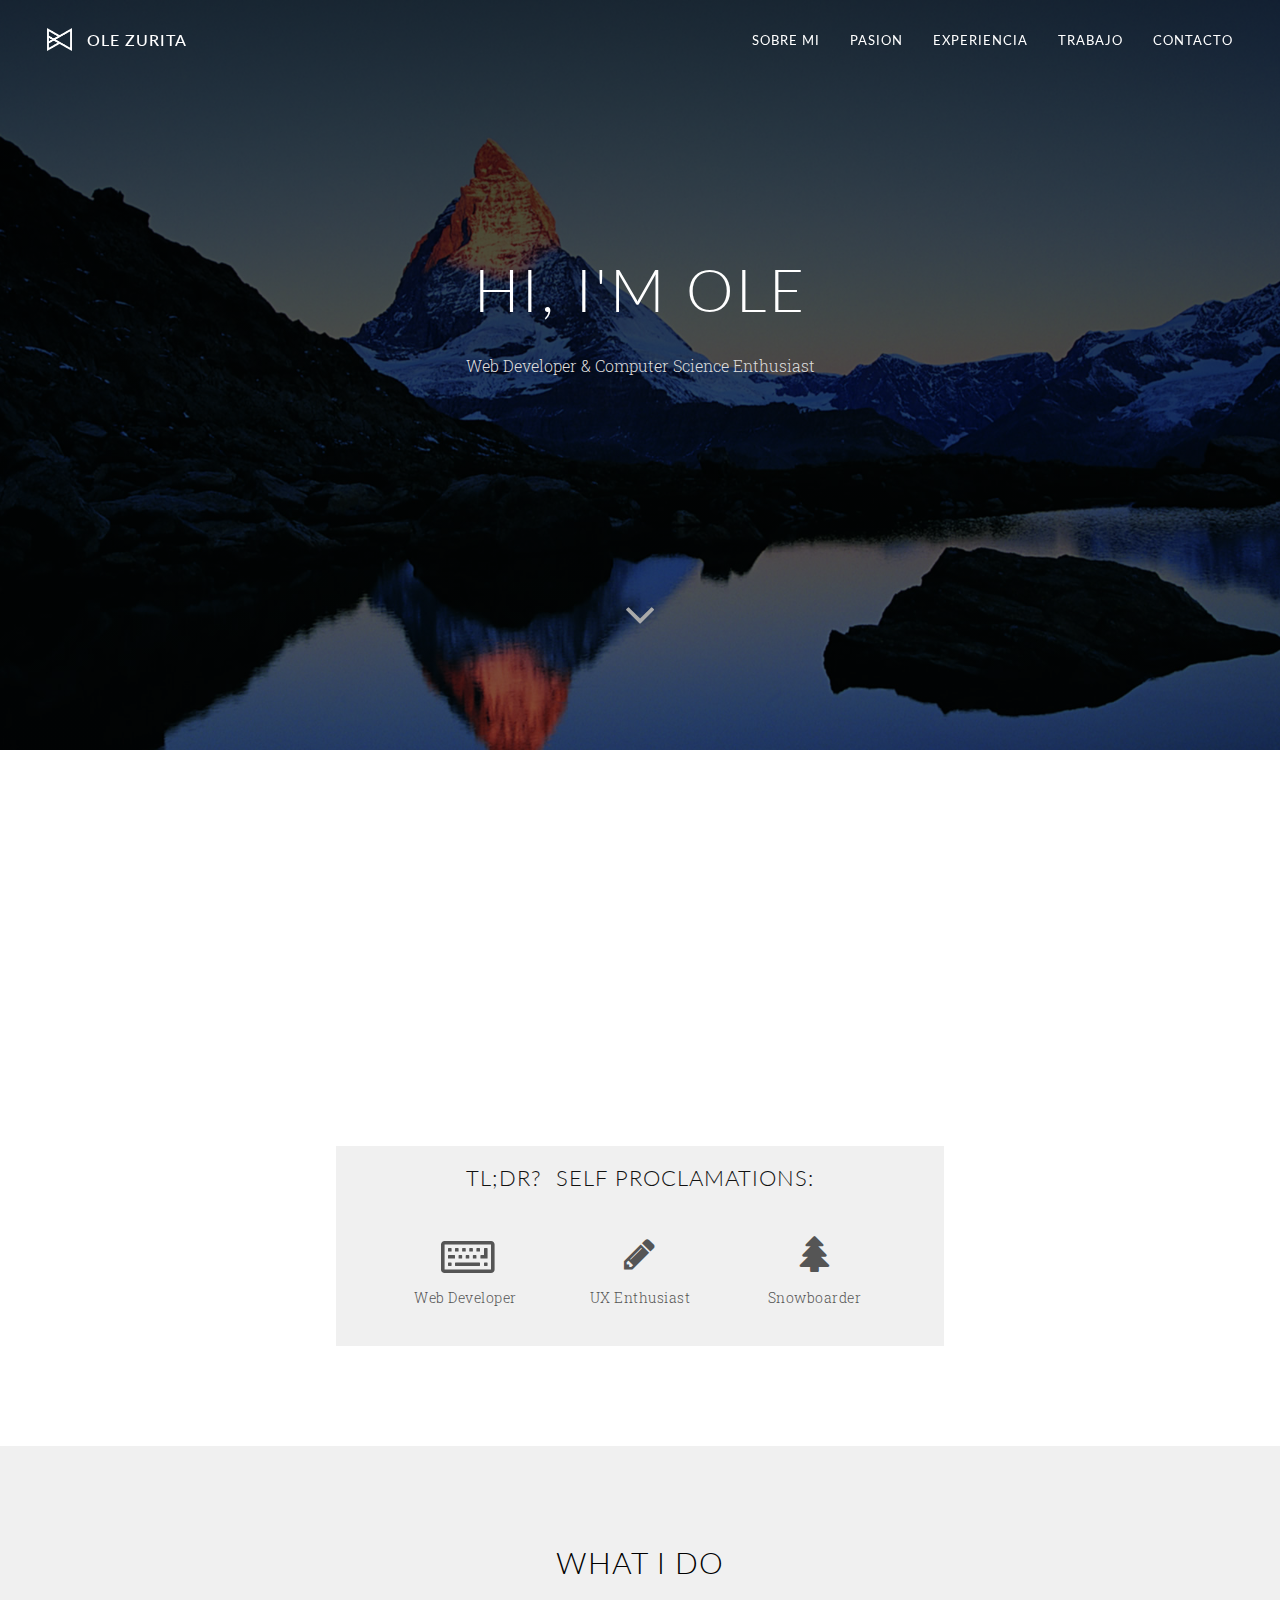
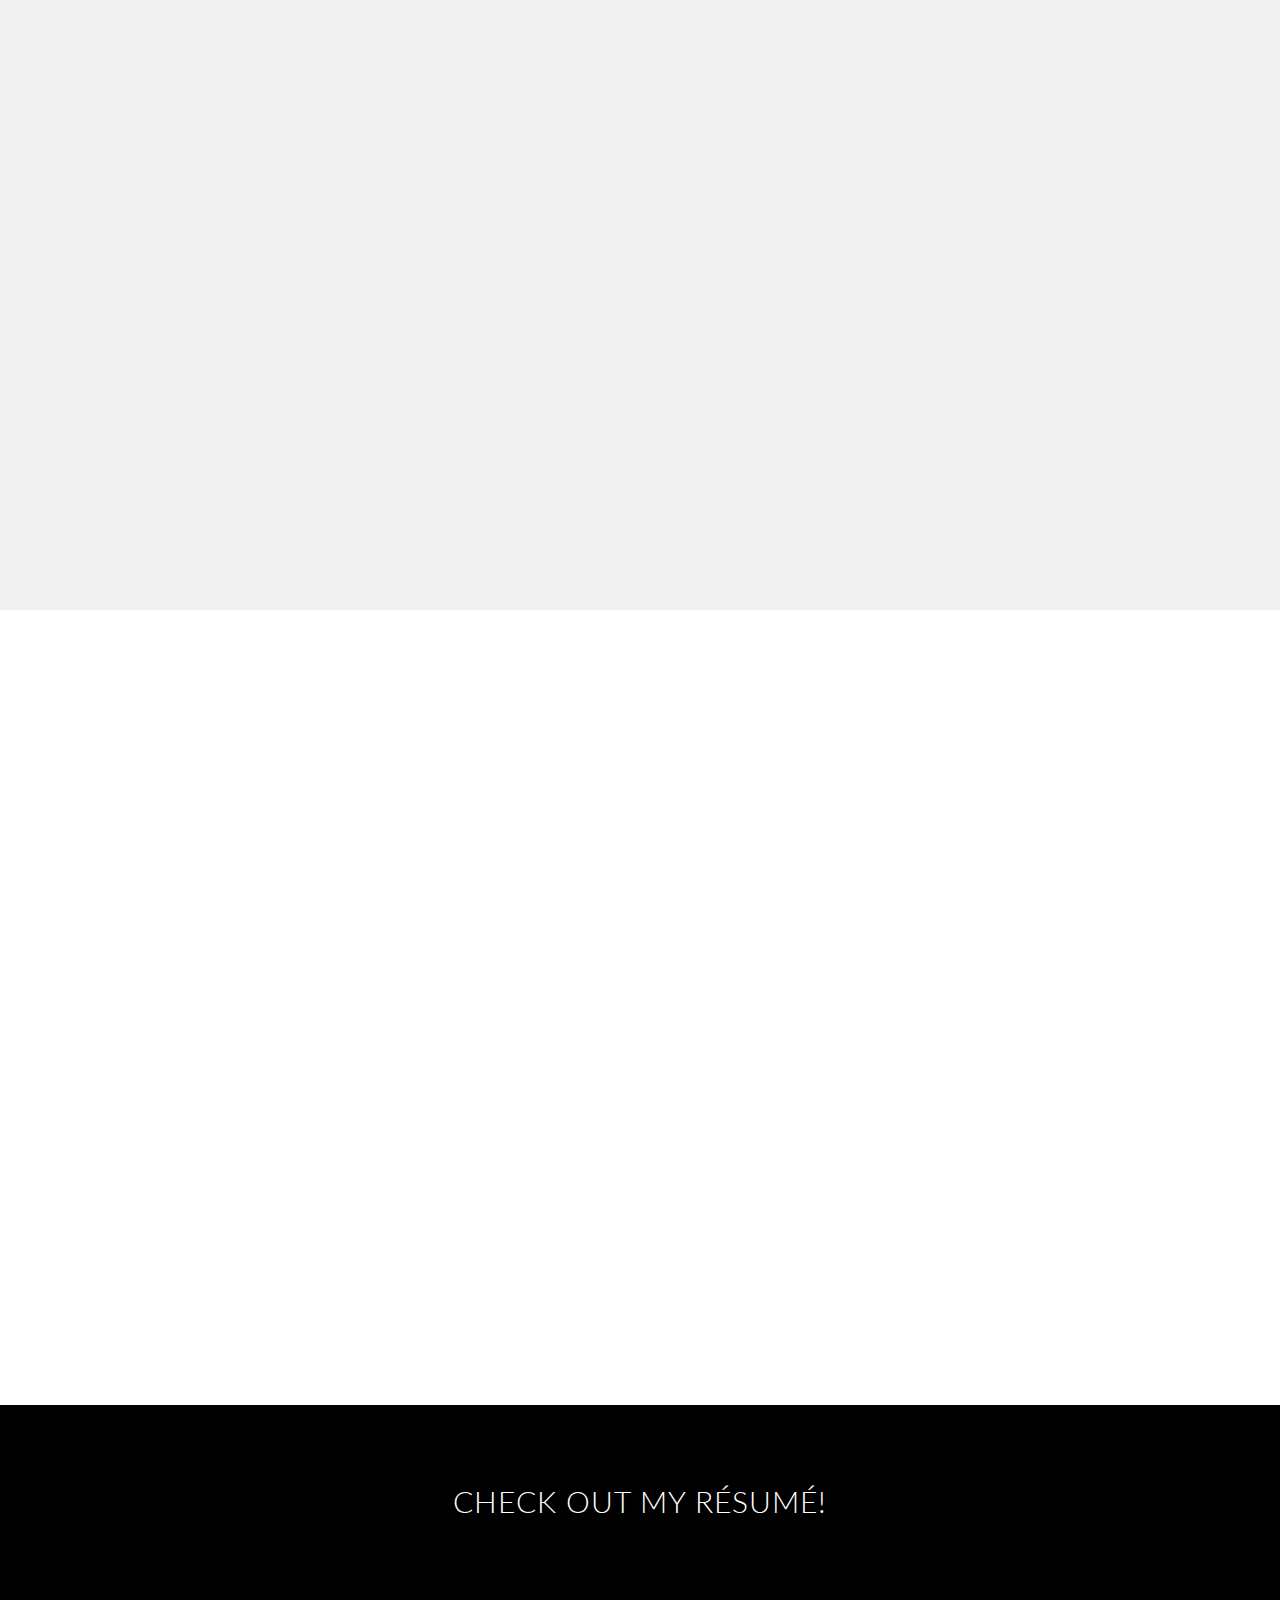
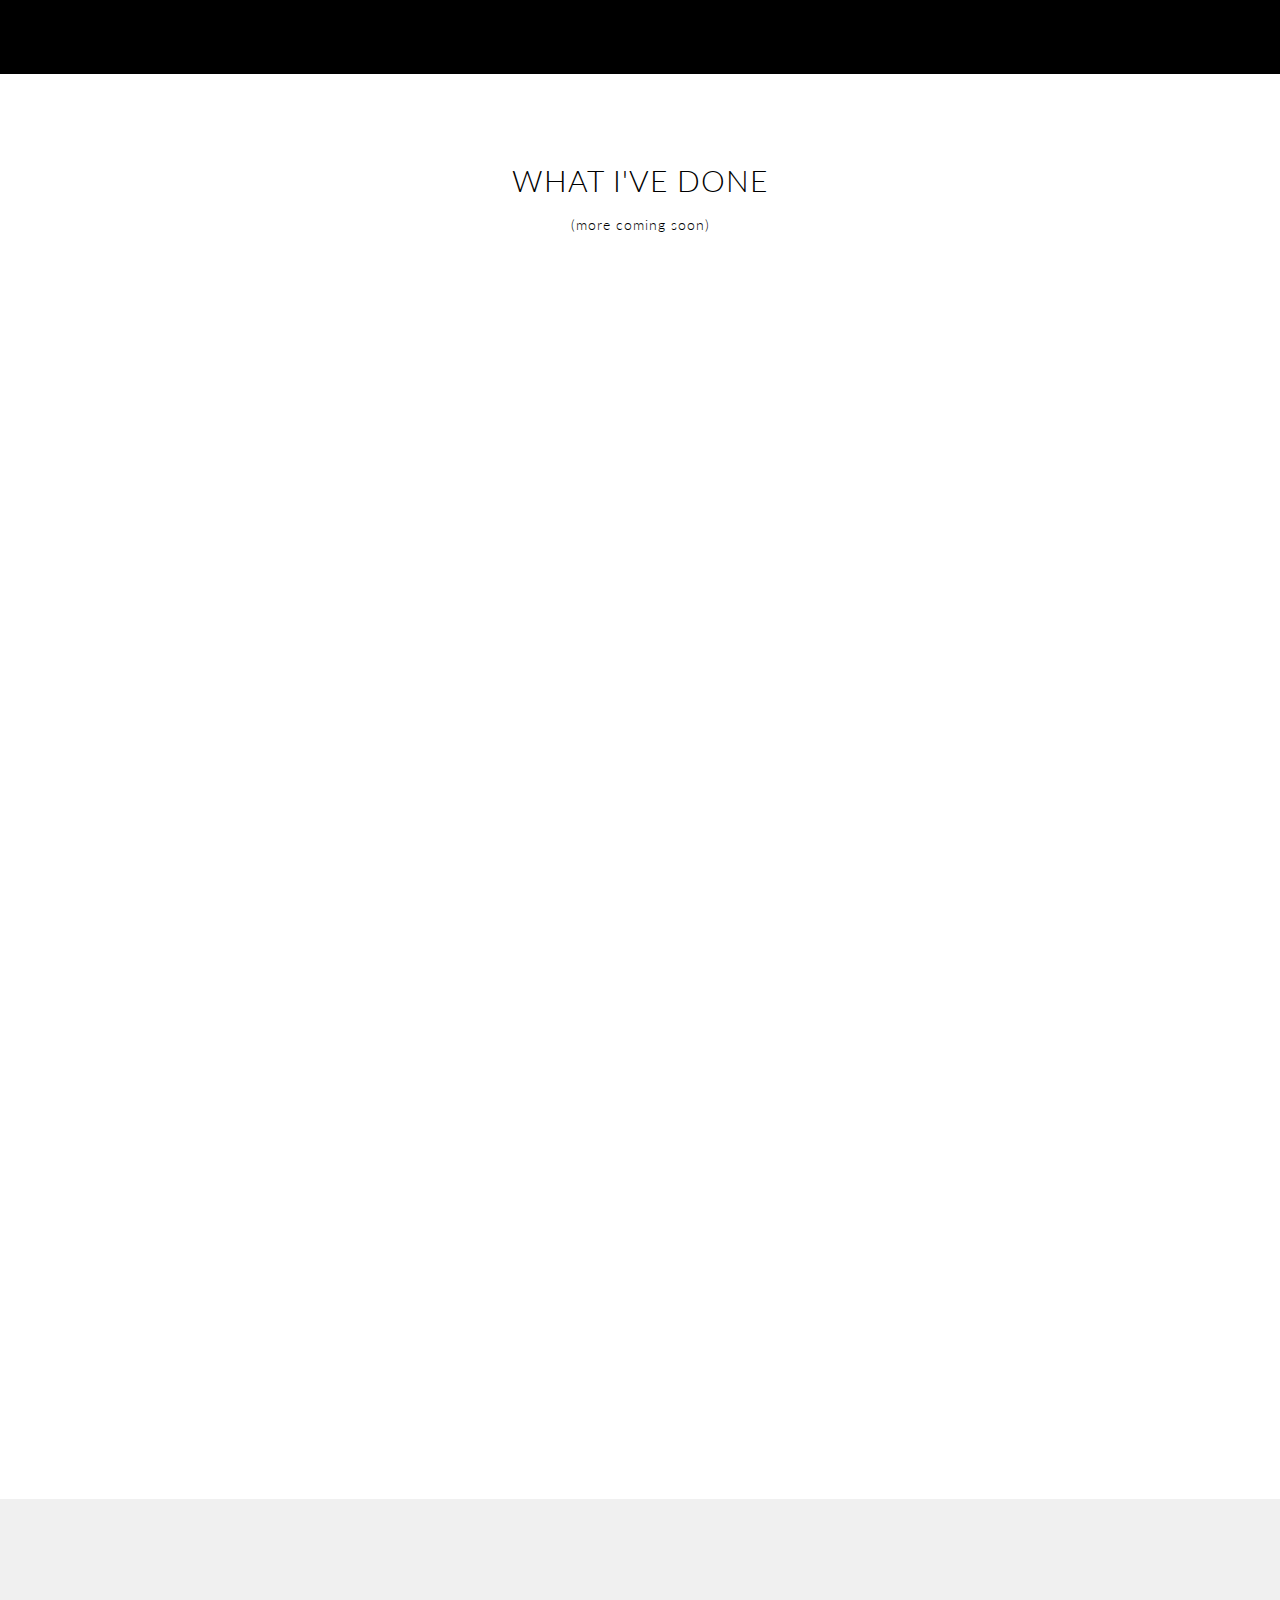
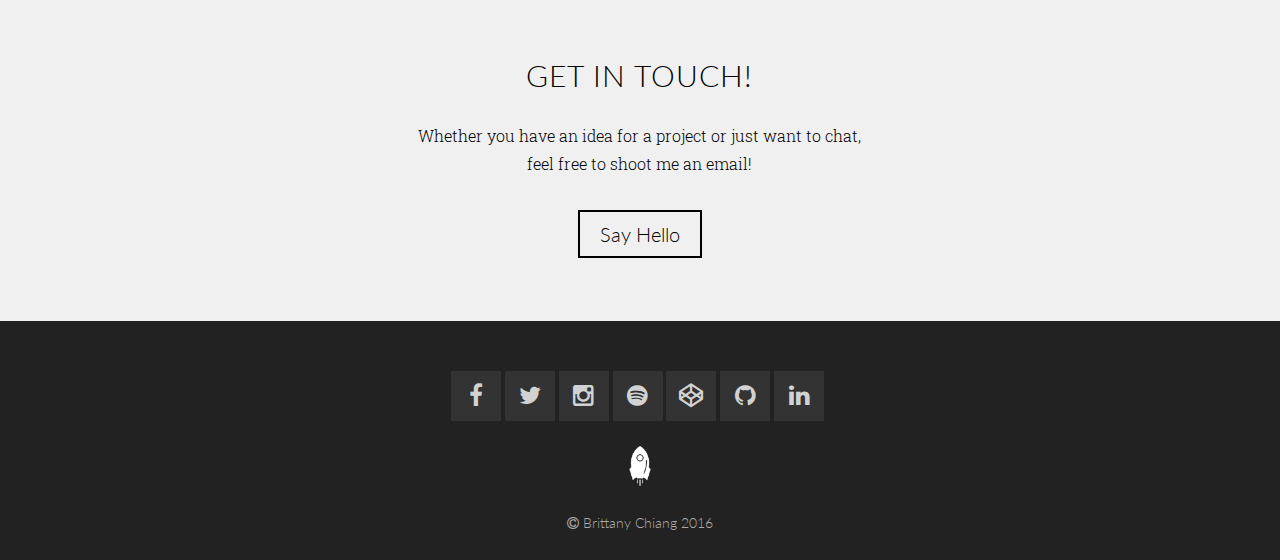
==== index.html @ 5f5b2b86 "modificando textos" ====
<!DOCTYPE html>
<html lang="en">

<head prefix="og: http://ogp.me/ns#">
    <title>Ole Zurita| Web Developer</title>
    <meta charset="utf-8">
    <meta name="viewport" content="width=device-width, initial-scale=1.0" />
    <meta name="keywords" content="brittany chiang, brittany, chiang, bchiang7, northeastern university, northeastern, university, student, front-end, web, website, computer, software, developer, engineer, designer, co-op" />
    <meta name="author" content="Brittany Chiang" />
    <meta name="description" content="Web developer, UX Enthusiast, and everything in between." />
    <meta property="og:description" content="Web developer, UX Enthusiast, and everything in between." />
    <meta prefix="og: http://ogp.me/ns#" property="og:image" content="http://brittanychiang.com/img/social-image.png" />
    <meta property="og:image:type" content="image/png" />
    <meta property="og:title" content="Brittany Chiang's Personal Website" />
    <meta property="og:url" content="http://brittanychiang.com/" />
    <meta property="og:type" content="website" />
    <link rel="shortcut icon" href="img/logo-transparent-00009C.png">
    <link rel="stylesheet" type="text/css" href="css/bootstrap.css">
    <link rel="stylesheet" type="text/css" href="font-awesome/css/font-awesome.min.css">
    <link rel="stylesheet" type="text/css" href="css/animate.css">
    <link rel="stylesheet" type="text/css" href="css/normalize.css">
    <link rel="stylesheet" type="text/css" href="css/styles.css">
    <link rel="stylesheet" type="text/css" href='https://fonts.googleapis.com/css?family=Lato:400,100,100italic,300,300italic,400italic,700,900,900italic,700italic'>
    <link rel="stylesheet" type="text/css" href='https://fonts.googleapis.com/css?family=Roboto+Slab:400,700,300,100'>
    <script src="https://ajax.googleapis.com/ajax/libs/jquery/1.11.1/jquery.min.js"></script>
</head>

<body id="page-top" data-spy="scroll" data-target=".navbar-custom" data-offset="100">
    <!-- <div id="loader-wrapper">
        <div id="loader"></div>
        <div class="loader-section section-top"></div>
        <div class="loader-section section-bottom"></div>
    </div> -->
    <div id="content">
        <!-- Navigation -->
        <nav class="navbar navbar-custom navbar-fixed-top" role="navigation">
            <div class="container">
                <div class="navbar-header page-scroll">
                    <button type="button" class="navbar-toggle" data-toggle="collapse" data-target=".navbar-main-collapse">
                        <i class="fa fa-2x fa-bars"></i>
                    </button>
                    <a class="navbar-brand page-scroll" href="http://brittanychiang.com/">
                        <img src="img/logo-transparent-white-30pt.png" />Ole Zurita</a>
                </div>
                <div class="collapse navbar-collapse navbar-main-collapse">
                    <ul class="nav navbar-nav navbar-right">
                        <li class="hidden">
                            <a class="page-scroll" href="#page-top"></a>
                        </li>
                        <li><a class="page-scroll" href="#about">Sobre Mi</a></li>
                        <li><a class="page-scroll" href="#services">Pasion</a></li>
                        <li><a class="page-scroll" href="#experience">Experiencia</a></li>
                        <li><a class="page-scroll" href="#portfolio">Trabajo</a></li>
                        <li><a class="page-scroll" href="#contact">Contacto</a></li>
                    </ul>
                </div>
            </div>
        </nav>
        <!-- Section: Introduction -->
        <section id="intro" class="intro text-center">
            <div class="overlay">
                <div class="intro-content">
                    <h1 class="animated fadeInDown delay-05s">Hi, I'm Ole</strong>
                    </h1>
                    <p class="subtitle animated fadeInUp delay-05s">Web Developer &amp; Computer Science Enthusiast</p>
                    <a class="fa fa-angle-down page-scroll" href="#about"></a>
                </div>
            </div>
        </section>
        <!-- Section: About -->
        <section id="about" class="text-center">
            <div class="overlay">
                <div class="container">
                    <div class="row">
                        <div class="col-md-8 col-md-offset-2 wp1">
                            <h2>About Me</h2>
                            <img src="#" id="prof-pic" />
                            <p>
                                Hey! My name is Ole and I'm a web developer focused on backend development. I'm currently studying at
                                <a href="https://www.codecademy.com/" target="_blank">CodeAcademy</a> Developing a degree on <a href="https://join.codecademy.com/learn/paths/back-end-engineer-career-path-b/" target="_blank">Back-end engineering</a> I aspire towards being able to develope and give life to ideas and projects.
                                <br>
                                <br> If i´m not on a computer i´m probably drinking a good cup of coffee, with my dog or training jiu jitsu
                            </p>
                        </div>
                    </div>
                    <div class="row text-center">
                        <div id="tl-dr">
                            <h3>TL;DR?&nbsp;&nbsp;Self Proclamations:</h3>
                            <!-- <h4>Self Proclamations:</h4> -->
                            <div class="tldr-proc">
                                <div class="tldr-icon" id="tldr-keyboard"><i class="fa fa-keyboard-o"></i></div>
                                <h5>Web Developer</h5>
                            </div>
                            <div class="tldr-proc">
                                <div class="tldr-icon"><i class="fa fa-pencil"></i></div>
                                <h5>UX Enthusiast</h5>
                            </div>
                            <div class="tldr-proc">
                                <div class="tldr-icon"><i class="fa fa-tree"></i></div>
                                <h5>Snowboarder</h5>
                            </div>
                            <div </div>
                            </div>
                        </div>
                    </div>
        </section>
        <!-- /Section: About -->
        <!-- Section: Services (Passions) -->
        <section id="services" class="text-center">
            <div class="container">
                <div class="row">
                    <div class="col-md-12">
                        <h2>What I Do</h2>
                        <div class="spacer-10"></div>
                        <div class="col-md-4 wp2">
                            <div class="icon"><i class="fa fa-laptop"></i></div>
                            <h3>Design</h3>
                            <p>Design isn't just what a product looks like and feels like on the outside. Design encompasses the internal functionality of a product as well as the overall user experience. I strive to design interfaces and experiences that people can enjoy on all digital mediums.
                            </p>
                        </div>
                        <div class="col-md-4 wp2 delay-025s">
                            <div class="icon"><i class="fa fa-code"></i></div>
                            <h3>Development</h3>
                            <p>With a strong foundation in computer science, I'm passionate about web design and development, and interested in mobile app development. As I grow as a developer, I hope to write clean, readable code that can be used by others and leveraged to create beautiful software.</p>
                        </div>
                        <div class="col-md-4 wp2 delay-05s">
                            <div class="icon"><i class="fa fa-lightbulb-o"></i></div>
                            <h3>Involvement</h3>
                            <p>At Northeastern, I'm currently the web chair for <a href="http://nuwit.ccs.neu.edu" target="_blank">nuWiT</a> (NU Women in Tech) as well as a Teaching Assistant for the undergrad HCI course. Previously, I've been involved with the club water polo team, the resident student association, and the ski and snowboard club.</p>
                        </div>
                    </div>
                </div>
            </div>
        </section>
        <!-- Section: Experience -->
        <section id="experience">
            <div class="container">
                <div class="row">
                    <div class="col-md-12">
                        <div class="col-md-10 col-md-offset-1 text-center wp3">
                            <h2>Experience</h2>
                            <p>I've been doing web development for about 3 years now, and I'm always eager to learn more in this fast paced industry.</p>
                        </div>
                        <!-- <div class="col-md-8 col-xs-8 skills">
                            <ul class="skills-bar-container">
                                <label>HTML5</label>
                                <span class="percent" id="html-percent"></span>
                                <li>
                                    <span class="progressbar progressred wp3-1" id="progress-1"></span>
                                </li>
                                <label>CSS3 / Sass</label>
                                <span class="percent" id="css-percent"></span>
                                <li>
                                    <span class="progressbar progressblue wp3-2" id="progress-2"></span>
                                </li>
                                <label>Javascript / jQuery</label>
                                <span class="percent" id="javascript-percent"></span>
                                <li>
                                    <span class="progressbar progresspurple wp3-3" id="progress-3"></span>
                                </li>
                                <label>Java</label>
                                <span class="percent" id="angular-percent"></span>
                                <li>
                                    <span class="progressbar progressgreen wp3-4" id="progress-4"></span>
                                </li>
                                <label>MEAN Stack</label>
                                <span class="percent" id="php-percent"></span>
                                <li>
                                    <span class="progressbar progressorange wp3-5" id="progress-5"></span>
                                </li>
                            </ul>
                        </div> -->
                        <div class="col-sm-offset-1 col-xs-12 col-sm-6 col-md-6 skills-section wp3">
                            <h3>Some technologies I've worked with:</h3>
                            <div class="row">
                                <div class="col-xs-3 col-sm-2 col-md-2 skill-icon"><img class="img-responsive" src="img/skills/html.png" id="html"></div>
                                <div class="col-xs-3 col-sm-2 col-md-2 skill-icon"><img class="img-responsive" src="img/skills/css.png" id="css"></div>
                                <div class="col-xs-3 col-sm-2 col-md-2 skill-icon"><img class="img-responsive" src="img/skills/sass.png" id="sass"></div>
                                <div class="col-xs-3 col-sm-2 col-md-2 skill-icon"><img class="img-responsive" src="img/skills/js.png" id="js"></div>
                                <div class="col-xs-3 col-sm-2 col-md-2 skill-icon"><img class="img-responsive" src="img/skills/java.png"></div>
                                <div class="col-xs-3 col-sm-2 col-md-2 skill-icon"><img class="img-responsive" src="img/skills/python.png" id="python"></div>
                                <div class="col-xs-3 col-sm-2 col-md-2 skill-icon"><img class="img-responsive" src="img/skills/jquery.png" id="jquery"></div>
                                <div class="col-xs-3 col-sm-2 col-md-2 skill-icon"><img class="img-responsive" src="img/skills/bootstrap.png" id="bootstrap"></div>
                                <div class="col-xs-3 col-sm-2 col-md-2 skill-icon"><img class="img-responsive" src="img/skills/foundation.png" id="foundation"></div>
                                <div class="col-xs-3 col-sm-2 col-md-2 skill-icon"><img class="img-responsive" src="img/skills/angular.png"></div>
                                <div class="col-xs-3 col-sm-2 col-md-2 skill-icon"><img class="img-responsive" src="img/skills/node.png" id="node"></div>
                                <div class="col-xs-3 col-sm-2 col-md-2 skill-icon"><img class="img-responsive" src="img/skills/mongodb.png"></div>
                                <div class="col-xs-3 col-sm-2 col-md-2 skill-icon"><img class="img-responsive" src="img/skills/github.png"></div>
                                <div class="col-xs-3 col-sm-2 col-md-2 skill-icon"><img class="img-responsive" src="img/skills/photoshop.png"></div>
                                <div class="col-xs-3 col-sm-2 col-md-2 skill-icon"><img class="img-responsive" src="img/skills/indesign.png"></div>
                                <div class="col-xs-3 col-sm-2 col-md-2 skill-icon"><img class="img-responsive" src="img/skills/jira.png"></div>
                                <div class="col-xs-3 col-sm-2 col-md-2 skill-icon"><img class="img-responsive" src="img/skills/linux.png"></div>
                                <div class="col-xs-3 col-sm-2 col-md-2 skill-icon"><img class="img-responsive" src="img/skills/tumblr.png"></div>
                            </div>
                        </div>
                        <div class="col-xs-12 col-sm-offset-1 col-sm-4 col-md-offset-1 col-md-3 employment wp3">
                            <div class="text-center places-worked">
                                <h3>Where I've Worked:</h3>
                                <!-- <a href="http://www.starry.com/" target="_blank">
                                    <img id="starry-logo" src="img/starry-logo.png" alt="Starry" />
                                </a> -->
                                <a href="http://www.mullenloweus.com/" target="_blank">
                                    <img id="mullen-logo" src="img/mullen-octopus.png" alt="Mullen" />
                                </a>
                                <a href="http://www.ccs.neu.edu/" target="_blank">
                                    <img id="nu-logo" src="img/nu-logo.png" alt="Northeastern" />
                                </a>
                            </div>
                        </div>
                    </div>
                    <!-- /col-->
                </div>
                <!-- /row -->
            </div>
            <!-- Container-->
        </section>
        <!-- /Section: Experience -->
        <!-- Section: Resume -->
        <section id="resume">
            <div class="text-center">
                <div class="overlay">
                    <div class="container">
                        <div class="row">
                            <div class="col-md-12">
                                <h2>Check out my résumé!</h2>
                                <div id="resume-button">
                                    <a class="resume-btn wp4" href="resume2016.pdf" target="_blank">Grab A Copy</a>
                                </div>
                            </div>
                        </div>
                        <!-- row -->
                    </div>
                    <!-- container -->
                </div>
            </div>
        </section>
        <!-- /Section: Resume -->
        <!-- Section: Portfolio -->
        <section id="portfolio">
            <div class="container">
                <div class="col-lg-12 text-center">
                    <h2 class="section-heading">What I've Done</h2>
                    <h5 class="coming-soon">(more coming soon)</h5>
                </div>
                <div class="row portfolio-row">
                    <div class="portfolio-item-wrapper wp5">
                        <div class="portfolio-item" data-toggle="modal" href="#courseSourceModal">
                            <div class="portfolio-overlay"></div>
                            <div class="links">
                                <a class="image-link"><i class="fa fa-search-plus"></i></a>
                                <!-- <a href="https://google.com" target="_blank"><i class="fa fa-link"></i></a> -->
                            </div>
                            <img src="img/CourseSource.png" alt="image">
                            <div class="portfolio-info">
                                <h3>CourseSource</h3>
                            </div>
                        </div>
                    </div>
                    <div class="portfolio-item-wrapper wp5">
                        <div class="portfolio-item" data-toggle="modal" href="#feedbackLoopModal">
                            <div class="portfolio-overlay"></div>
                            <div class="links">
                                <a class="image-link"><i class="fa fa-search-plus"></i></a>
                                <!-- <a href="https://google.com" target="_blank"><i class="fa fa-link"></i></a> -->
                            </div>
                            <img src="img/feedback-loop.png" alt="image">
                            <div class="portfolio-info">
                                <h3>Feedback Loop</h3>
                            </div>
                        </div>
                    </div>
                    <div class="portfolio-item-wrapper wp5">
                        <div class="portfolio-item" data-toggle="modal" href="#webdevModal">
                            <div class="portfolio-overlay"></div>
                            <div class="links">
                                <a class="image-link"><i class="fa fa-search-plus"></i></a>
                                <!-- <a href="https://google.com" target="_blank"><i class="fa fa-link"></i></a> -->
                            </div>
                            <img src="img/webdev-home.png" alt="image">
                            <div class="portfolio-info">
                                <h3>Web Dev Homepage</h3>
                            </div>
                        </div>
                    </div>
                    <div class="portfolio-item-wrapper wp5">
                        <div class="portfolio-item" data-toggle="modal" href="#fontipsumsModal">
                            <div class="portfolio-overlay"></div>
                            <div class="links">
                                <a class="image-link"><i class="fa fa-search-plus"></i></a>
                                <!-- <a href="https://google.com" target="_blank"><i class="fa fa-link"></i></a> -->
                            </div>
                            <img src="img/fontipsums.png" alt="image">
                            <div class="portfolio-info">
                                <h3>FontIpsums</h3>
                            </div>
                        </div>
                    </div>
                    <div class="portfolio-item-wrapper wp5">
                        <div class="portfolio-item" data-toggle="modal" href="#nuwitModal">
                            <div class="portfolio-overlay"></div>
                            <div class="links">
                                <a class="image-link"><i class="fa fa-search-plus"></i></a>
                                <!-- <a href="https://google.com" target="_blank"><i class="fa fa-link"></i></a> -->
                            </div>
                            <img src="img/nuwit.png" alt="image">
                            <div class="portfolio-info">
                                <h3>NU Women in Tech</h3>
                            </div>
                        </div>
                    </div>
                    <div class="portfolio-item-wrapper wp5">
                        <div class="portfolio-item" data-toggle="modal" href="#oneCardForAllModal">
                            <div class="portfolio-overlay"></div>
                            <div class="links">
                                <a class="image-link"><i class="fa fa-search-plus"></i></a>
                                <!-- <a href="https://google.com" target="_blank"><i class="fa fa-link"></i></a> -->
                            </div>
                            <img src="img/onecardforall.png" alt="image">
                            <div class="portfolio-info">
                                <h3>One Card For All</h3>
                            </div>
                        </div>
                    </div>
                    <div class="portfolio-item-wrapper wp5">
                        <div class="portfolio-item" data-toggle="modal" href="#medMilModal">
                            <div class="portfolio-overlay"></div>
                            <div class="links">
                                <a class="image-link"><i class="fa fa-search-plus"></i></a>
                                <!-- <a href="https://google.com" target="_blank"><i class="fa fa-link"></i></a> -->
                            </div>
                            <img src="img/medmil.png" alt="image">
                            <div class="portfolio-info">
                                <h3>Medicine and the Military</h3>
                            </div>
                        </div>
                    </div>
                    <div class="portfolio-item-wrapper wp5">
                        <div class="portfolio-item" data-toggle="modal" href="#humankindaModal">
                            <div class="portfolio-overlay"></div>
                            <div class="links">
                                <a class="image-link"><i class="fa fa-search-plus"></i></a>
                                <!-- <a href="https://google.com" target="_blank"><i class="fa fa-link"></i></a> -->
                            </div>
                            <img src="img/humankinda_tumblr.png" alt="image">
                            <div class="portfolio-info">
                                <h3>JetBlue HumanKinda Tumblr</h3>
                            </div>
                        </div>
                    </div>
                    <div class="portfolio-item-wrapper wp5">
                        <div class="portfolio-item" data-toggle="modal" href="#uscModal">
                            <div class="portfolio-overlay"></div>
                            <div class="links">
                                <a class="image-link"><i class="fa fa-search-plus"></i></a>
                                <!-- <a href="https://google.com" target="_blank"><i class="fa fa-link"></i></a> -->
                            </div>
                            <img src="img/USC-iphone6s.png" alt="image">
                            <div class="portfolio-info">
                                <h3>U.S. Cellular</h3>
                            </div>
                        </div>
                    </div>
                    <div class="portfolio-item-wrapper wp5">
                        <div class="portfolio-item" data-toggle="modal" href="#lovesacModal">
                            <div class="portfolio-overlay"></div>
                            <div class="links">
                                <a class="image-link"><i class="fa fa-search-plus"></i></a>
                                <!-- <a href="https://google.com" target="_blank"><i class="fa fa-link"></i></a> -->
                            </div>
                            <img src="img/lovesac_tumblr.png" alt="image">
                            <div class="portfolio-info">
                                <h3>Lovesac Roots Tumblr</h3>
                            </div>
                        </div>
                    </div>
                    <div class="portfolio-item-wrapper wp5 delay-025s">
                        <div class="portfolio-item" data-toggle="modal" href="#mullen_comModal">
                            <div class="portfolio-overlay"></div>
                            <div class="links">
                                <a class="image-link"><i class="fa fa-search-plus"></i></a>
                                <!-- <a href="https://google.com" target="_blank"><i class="fa fa-link"></i></a> -->
                            </div>
                            <img src="img/mullen_com.png" alt="image">
                            <div class="portfolio-info">
                                <h3>Mullen Lowe U.S. Website</h3>
                            </div>
                        </div>
                    </div>
                    <div class="portfolio-item-wrapper wp5">
                        <div class="portfolio-item" data-toggle="modal" href="#bookmarksModal">
                            <div class="portfolio-overlay"></div>
                            <div class="links">
                                <a class="image-link"><i class="fa fa-search-plus"></i></a>
                                <!-- <a href="https://google.com" target="_blank"><i class="fa fa-link"></i></a> -->
                            </div>
                            <img src="img/bookmarks-site.png" alt="image">
                            <div class="portfolio-info">
                                <h3>Personal Bookmarks</h3>
                            </div>
                        </div>
                    </div>
                    <div class="portfolio-item-wrapper wp5">
                        <div class="portfolio-item" data-toggle="modal" href="#calendrModal">
                            <div class="portfolio-overlay"></div>
                            <div class="links">
                                <a class="image-link"><i class="fa fa-search-plus"></i></a>
                                <!-- <a href="https://google.com" target="_blank"><i class="fa fa-link"></i></a> -->
                            </div>
                            <img src="img/calendr.jpg" alt="image">
                            <div class="portfolio-info">
                                <h3>Calendr</h3>
                            </div>
                        </div>
                    </div>
                    <div class="portfolio-item-wrapper wp5 delay-025s">
                        <div class="portfolio-item" data-toggle="modal" href="#hciWebsiteModal">
                            <div class="portfolio-overlay"></div>
                            <div class="links">
                                <a class="image-link"><i class="fa fa-search-plus"></i></a>
                                <!-- <a href="https://google.com" target="_blank"><i class="fa fa-link"></i></a> -->
                            </div>
                            <img src="img/hciwebsite.jpg" alt="image">
                            <div class="portfolio-info">
                                <h3>HCI Website</h3>
                            </div>
                        </div>
                    </div>
                    <div class="portfolio-item-wrapper wp5 delay-05s">
                        <div class="portfolio-item" data-toggle="modal" href="#oblivionThemesModal">
                            <div class="portfolio-overlay"></div>
                            <div class="links">
                                <a class="image-link"><i class="fa fa-search-plus"></i></a>
                                <!-- <a href="https://google.com" target="_blank"><i class="fa fa-link"></i></a> -->
                            </div>
                            <img src="img/oblivionthemes.jpg" alt="image">
                            <div class="portfolio-info">
                                <h3>Oblivion Themes</h3>
                            </div>
                        </div>
                    </div>
                </div>
            </div>
        </section>
        <!--************************** PORTFOLIO MODALS **************************-->
        <!-- CourseSource MODAL -->
        <div class="modal fade" id="courseSourceModal" tabindex="-1" role="dialog" aria-labelledby="courseSourceModal" aria-hidden="true">
            <div class="modal-dialog">
                <div class="modal-content">
                    <div class="modal-header">
                        <button type="button" class="close" data-dismiss="modal" aria-hidden="true">&times;</button>
                        <h4 class="modal-title">CourseSource</h4>
                        <h6 class="modal-title-description">Web App</h6>
                    </div>
                    <div class="modal-body">
                        <p>
                            <img class="img-responsive img-centered" src="img/CourseSource.png" alt="">
                        </p>
                        <p class="modal-description">CourseSource is a web application that was built with the MEAN stack for my web development class. I wanted to build this web app to help Northeastern Students have a better experience and more functionalities while browsing the courses offered at Northeastern, especially during registration season. </br>I'm sure many Northeastern students would agree with me that our student portal is in need of a major upgrade, and this web app is just a small example of what our student portal could be like.</p>
                        <p class="visit"><a href="http://webdevspring2016-chiangbrittany.rhcloud.com/project/client/#/login" target="_blank" id="visit-btn">Visit Site</a> or <a href="https://github.com/bchiang7/WebDevSpring2016/tree/master/public/project" target="_blank" id="visit-btn">View Source</a></p>
                    </div>
                    <div class="modal-footer">
                        <button type="button" class="btn btn-default" data-dismiss="modal">Close</button>
                    </div>
                </div>
            </div>
        </div>
        <!-- Feedback Loop MODAL -->
        <div class="modal fade" id="feedbackLoopModal" tabindex="-1" role="dialog" aria-labelledby="fontipsumsModal" aria-hidden="true">
            <div class="modal-dialog">
                <div class="modal-content">
                    <div class="modal-header">
                        <button type="button" class="close" data-dismiss="modal" aria-hidden="true">&times;</button>
                        <h4 class="modal-title">Feedback Loop</h4>
                        <h6 class="modal-title-description">Final Project</h6>
                    </div>
                    <div class="modal-body">
                        <p>
                            <img class="img-responsive img-centered" src="img/feedback-loop.png" alt="">
                        </p>
                        <p class="modal-description">This site was my final project for 5D Foundations: Experience and Drawing. Dubbed "The Emotion Machine", the goal for the project was to use HTML and CSS to create a website which elicits an emotion from the user's interaction with it or engages its user with a particular sort of experience in mind.</p>
                        <Br>
                        <p class="modal-description"><strong>Note:</strong> For an optimal experience, use chrome with your sound on</p>
                        <p class="modal-description"><strong>Warning:</strong> Very resource heavy &mdash; efficiency &amp; optimization was definitely not a concern for this project.</p>
                        <p class="visit"><a href="http://brittanychiang.com/feedback-loop/" target="_blank" id="visit-btn">Visit Site</a> or <a href="https://github.com/bchiang7/feedback-loop" target="_blank" id="visit-btn">View Source</a></p>
                    </div>
                    <div class="modal-footer">
                        <button type="button" class="btn btn-default" data-dismiss="modal">Close</button>
                    </div>
                </div>
            </div>
        </div>
        <!-- Web Dev Homepage MODAL -->
        <div class="modal fade" id="webdevModal" tabindex="-1" role="dialog" aria-labelledby="fontipsumsModal" aria-hidden="true">
            <div class="modal-dialog">
                <div class="modal-content">
                    <div class="modal-header">
                        <button type="button" class="close" data-dismiss="modal" aria-hidden="true">&times;</button>
                        <h4 class="modal-title">Web Development Homepage</h4>
                        <h6 class="modal-title-description">Landing Page</h6>
                    </div>
                    <div class="modal-body">
                        <p>
                            <img class="img-responsive img-centered" src="img/webdev-home.png" alt="">
                        </p>
                        <p class="modal-description">This was a very simple landing page I made for my web development class, hosted on Openshift. It contains a small blurb and the various links required by the professor.</p>
                        <Br>
                        <p class="modal-description"><strong>Note:</strong> The live assignment is not working due to having to remove functionality from the assignment to make my final project run smoothly.</p>
                        <p class="visit"><a href="http://webdevspring2016-chiangbrittany.rhcloud.com/" target="_blank" id="visit-btn">Visit Site</a></p>
                    </div>
                    <div class="modal-footer">
                        <button type="button" class="btn btn-default" data-dismiss="modal">Close</button>
                    </div>
                </div>
            </div>
        </div>
        <!-- FontIpsums MODAL -->
        <div class="modal fade" id="fontipsumsModal" tabindex="-1" role="dialog" aria-labelledby="fontipsumsModal" aria-hidden="true">
            <div class="modal-dialog">
                <div class="modal-content">
                    <div class="modal-header">
                        <button type="button" class="close" data-dismiss="modal" aria-hidden="true">&times;</button>
                        <h4 class="modal-title">Fontipsums</h4>
                        <h6 class="modal-title-description">Website</h6>
                    </div>
                    <div class="modal-body">
                        <p>
                            <img class="img-responsive img-centered" src="img/fontipsums.png" alt="">
                        </p>
                        <p class="modal-description">I really enjoy typography and recently became semi-obssessed with discovering new font pairings. I whipped up this simple website to display some of my favorite pairings combined with some fun lorem ipsum variations I found on the web.</p>
                        <p class="visit"><a href="http://brittanychiang.com/fontipsums/" target="_blank" id="visit-btn">Visit Site</a> or <a href="https://github.com/bchiang7/fontipsums" target="_blank" id="visit-btn">View Source</a></p>
                    </div>
                    <div class="modal-footer">
                        <button type="button" class="btn btn-default" data-dismiss="modal">Close</button>
                    </div>
                </div>
            </div>
        </div>
        <!-- nuWiT MODAL -->
        <div class="modal fade" id="nuwitModal" tabindex="-1" role="dialog" aria-labelledby="nuwitModal" aria-hidden="true">
            <div class="modal-dialog">
                <div class="modal-content">
                    <div class="modal-header">
                        <button type="button" class="close" data-dismiss="modal" aria-hidden="true">&times;</button>
                        <h4 class="modal-title">Northeastern University Women in Tech</h4>
                        <h6 class="modal-title-description">Club Website</h6>
                    </div>
                    <div class="modal-body">
                        <p>
                            <img class="img-responsive img-centered" src="img/nuwit.png" alt="">
                        </p>
                        <p class="modal-description">While serving on the e-board as web chair for Northeastern University Women in Technology (NU WiT), I did a complete overhaul on the club website. I designed and built the new website from the ground up. I was responsible for the upkeeping and maintainence of the site.</p>
                        <p class="visit"><a href="http://nuwit.ccs.neu.edu/" target="_blank" id="visit-btn">Visit Site</a> or <a href="https://github.com/nuwit/website" target="_blank" id="visit-btn">View Source</a></p>
                    </div>
                    <div class="modal-footer">
                        <button type="button" class="btn btn-default" data-dismiss="modal">Close</button>
                    </div>
                </div>
            </div>
        </div>
        <!-- ONE CARD FOR ALL MODAL -->
        <div class="modal fade" id="oneCardForAllModal" tabindex="-1" role="dialog" aria-labelledby="oneCardForAllModal" aria-hidden="true">
            <div class="modal-dialog">
                <div class="modal-content">
                    <div class="modal-header">
                        <button type="button" class="close" data-dismiss="modal" aria-hidden="true">&times;</button>
                        <h4 class="modal-title">One Card For All</h4>
                        <h6 class="modal-title-description">Mullen's Holiday Card 2015</h6>
                    </div>
                    <div class="modal-body">
                        <p>
                            <img class="img-responsive img-centered" src="img/onecardforall.png" alt="">
                        </p>
                        <p class="modal-description">In the spirit of wishing the world peace and joy during the 2015 holiday season, Mullen built a site around an algorithm that generates a holiday greeting to each and every person on the planet. We also accounted for newcomers being added at an amazing rate. Overall, the website is a tranquil, animated experience. As new names appear, visitors can watch them fall, like snowflakes, onto a stylized world map. Users can also find their own name and see it as part of the world collective.</p>
                        <br>
                        <p class="modal-description">Check out this short <b><a href="https://vimeo.com/152734803" target="_blank">video</a></b> describing the project!</p>
                        <p class="visit"><a href="http://onecardforall.org" target="_blank" id="visit-btn">Visit Site</a></p>
                    </div>
                    <div class="modal-footer">
                        <button type="button" class="btn btn-default" data-dismiss="modal">Close</button>
                    </div>
                </div>
            </div>
        </div>
        <!-- MED MIL MODAL -->
        <div class="modal fade" id="medMilModal" tabindex="-1" role="dialog" aria-labelledby="medMilModal" aria-hidden="true">
            <div class="modal-dialog">
                <div class="modal-content">
                    <div class="modal-header">
                        <button type="button" class="close" data-dismiss="modal" aria-hidden="true">&times;</button>
                        <h4 class="modal-title">Medicine and the Military</h4>
                        <h6 class="modal-title-description">Website</h6>
                    </div>
                    <div class="modal-body">
                        <p>
                            <img class="img-responsive img-centered" src="img/medmil.png" alt="">
                        </p>
                        <p class="modal-description">Medicine and the Military is one of the Department of Defense sites I was involved in working on while at Mullen. I worked on various elements of the website, including the full bleed header video, many design tweaks, and the overall experience in general.</p>
                        <p class="visit"><a href="http://medicineandthemilitary.com" target="_blank" id="visit-btn">Visit Site</a></p>
                    </div>
                    <div class="modal-footer">
                        <button type="button" class="btn btn-default" data-dismiss="modal">Close</button>
                    </div>
                </div>
            </div>
        </div>
        <!-- HUMANKINDA MODAL -->
        <div class="modal fade" id="humankindaModal" tabindex="-1" role="dialog" aria-labelledby="mullen_comModal" aria-hidden="true">
            <div class="modal-dialog">
                <div class="modal-content">
                    <div class="modal-header">
                        <button type="button" class="close" data-dismiss="modal" aria-hidden="true">&times;</button>
                        <h4 class="modal-title">JetBlue HumanKinda</h4>
                        <h6 class="modal-title-description">Tumblr Site</h6>
                    </div>
                    <div class="modal-body">
                        <p>
                            <img class="img-responsive img-centered" src="img/humankinda_tumblr.png" alt="">
                        </p>
                        <p class="modal-description">At Mullen, I played a major role in the development and design of this Tumblr site to complement JetBlue's new HumanKinda documentary. The site houses the video documentary at the top, the many graphics created by Mullen for the campaign, and an interactive quiz to determine how "HumanKinda" you are.
                            <br> Read more about this project on <a href="http://www.adweek.com/adfreak/jetblue-makes-16-minute-film-about-being-less-busy-and-its-surprisingly-fun-167714" target="_blank">AdWeek</a>, <a href="http://www.fastcocreate.com/3052562/see-how-ridiculously-busy-we-all-are-in-humankinda-a-short-film-from-jetblue" target="_blank">Fast Company</a>, and <a href="http://digiday.com/brands/humankinda-jetblue-makes-first-foray-longform-content/" target="_blank">Digiday</a>!</p>
                        <p class="visit"><a href="https://us.mullenlowe.com/work/humankinda/" target="_blank" id="visit-btn">Visit Site</a></p>
                    </div>
                    <div class="modal-footer">
                        <button type="button" class="btn btn-default" data-dismiss="modal">Close</button>
                    </div>
                </div>
            </div>
        </div>
        <!-- US CELLULAR MODAL -->
        <div class="modal fade" id="uscModal" tabindex="-1" role="dialog" aria-labelledby="uscModal" aria-hidden="true">
            <div class="modal-dialog">
                <div class="modal-content">
                    <div class="modal-header">
                        <button type="button" class="close" data-dismiss="modal" aria-hidden="true">&times;</button>
                        <h4 class="modal-title">U.S. Cellular Landing Pages</h4>
                        <h6 class="modal-title-description">Static Template Promo Sites</h6>
                    </div>
                    <div class="modal-body">
                        <p>
                            <img class="img-responsive img-centered" src="img/USC-iphone6s.png" alt="">
                        </p>
                        <p class="modal-description">At Mullen, I was resonsible for the development of several of U.S. Cellular's landing pages. Each landing page was for a different campaign, and each page lived in U.S. Cellular's static template.
                            <br> A few pages I built can be found <b><a href="http://www.uscellular.com/uscellular/common/digitalLandingTemplate.jsp?id=m&page=podnetworkrw.html" target="_blank">here</a></b>, <b><a href="http://www.uscellular.com/uscellular/common/digitalLandingTemplate.jsp?id=m&page=promo-iphone6s.html" target="_blank">here</a></b>, and <b><a href="http://www.uscellular.com/uscellular/common/digitalLandingTemplate.jsp?id=m&page=holiday15.html" target="_blank">here</a></b>.
                        </p>
                    </div>
                    <div class="modal-footer">
                        <button type="button" class="btn btn-default" data-dismiss="modal">Close</button>
                    </div>
                </div>
            </div>
        </div>
        <!-- MULLEN DISPLAYS MODAL -->
        <div class="modal fade" id="displaysModal" tabindex="-1" role="dialog" aria-labelledby="mullen_comModal" aria-hidden="true">
            <div class="modal-dialog">
                <div class="modal-content">
                    <div class="modal-header">
                        <button type="button" class="close" data-dismiss="modal" aria-hidden="true">&times;</button>
                        <h4 class="modal-title">Mullen Display Screens</h4>
                        <h6 class="modal-title-description"></h6>
                    </div>
                    <div class="modal-body">
                        <p>
                            <img class="img-responsive img-centered" src="img/mullen_displays_fit.png" alt="">
                        </p>
                        <p class="modal-description">I was involved in the prototyping and initial development of Mullen Display Screens, which was an in-house project at Mullen Lowe's Boston office. This site is displayed on various TV screens around the office as an convenient way to keep employees and guests informed about what goes on at Mullen Lowe. With a Wordpress backend, it's easy for Mullen employees to maintain and update the information displayed by the site.</p>
                    </div>
                    <div class="modal-footer">
                        <button type="button" class="btn btn-default" data-dismiss="modal">Close</button>
                    </div>
                </div>
            </div>
        </div>
        <!-- LOVESAC MODAL -->
        <div class="modal fade" id="lovesacModal" tabindex="-1" role="dialog" aria-labelledby="mullen_comModal" aria-hidden="true">
            <div class="modal-dialog">
                <div class="modal-content">
                    <div class="modal-header">
                        <button type="button" class="close" data-dismiss="modal" aria-hidden="true">&times;</button>
                        <h4 class="modal-title">Lovesac</h4>
                        <h6 class="modal-title-description">Tumblr Site</h6>
                    </div>
                    <div class="modal-body">
                        <p>
                            <img class="img-responsive img-centered" src="img/lovesac_tumblr.png" alt="">
                        </p>
                        <p class="modal-description">For Lovesac's 20th anniversary, Mullen built this Tumblr timeline site to document Lovesac's history juxtaposed with different cultural trends and pop culture throughout the years. I inherited the code for this shortly before launch, and was responsible for finishing the development on a tight deadline, as well as handling hotfixes.</p>
                        <p class="visit"><a href="http://roots.lovesac.com" target="_blank" id="visit-btn">Visit Site</a></p>
                    </div>
                    <div class="modal-footer">
                        <button type="button" class="btn btn-default" data-dismiss="modal">Close</button>
                    </div>
                </div>
            </div>
        </div>
        <!-- MULLEN.COM MODAL -->
        <div class="modal fade" id="mullen_comModal" tabindex="-1" role="dialog" aria-labelledby="mullen_comModal" aria-hidden="true">
            <div class="modal-dialog">
                <div class="modal-content">
                    <div class="modal-header">
                        <button type="button" class="close" data-dismiss="modal" aria-hidden="true">&times;</button>
                        <h4 class="modal-title">MullenLoweUS.com</h4>
                        <h6 class="modal-title-description">Mullen Lowe's Website</h6>
                    </div>
                    <div class="modal-body">
                        <p>
                            <img class="img-responsive img-centered" src="img/mullen_com.png" alt="">
                        </p>
                        <p class="modal-description">In the beginning of my co-op at Mullen, I tackled and fixed many major bugs and blockers for the company website. I worked with digital producers to create a site style guide and optimized the homepage particle image across all browsers.</p>
                        <p class="visit"><a href="http://us.mullenlowe.com/" target="_blank" id="visit-btn">Visit Site</a></p>
                    </div>
                    <div class="modal-footer">
                        <button type="button" class="btn btn-default" data-dismiss="modal">Close</button>
                    </div>
                </div>
            </div>
        </div>
        <!-- BOOKMARKS MODAL -->
        <div class="modal fade" id="bookmarksModal" tabindex="-1" role="dialog" aria-labelledby="bookmarksModal" aria-hidden="true">
            <div class="modal-dialog">
                <div class="modal-content">
                    <div class="modal-header">
                        <button type="button" class="close" data-dismiss="modal" aria-hidden="true">&times;</button>
                        <h4 class="modal-title">Bookmarks</h4>
                        <h6 class="modal-title-description">A Compilation of Front End Dev Bookmarks</h6>
                    </div>
                    <div class="modal-body">
                        <p>
                            <img class="img-responsive img-centered" src="img/bookmarks-site.png" alt="">
                        </p>
                        <p class="modal-description">One day I realized my bookmarks folder was overflowing and disorganized. So, I decided to make what I had always hoped my bookmarks folder to look like. This site is essentially a visualization of my bookmarks folder, and also a resource for other developers and designers. This site is mainly for my personal reference, but hopefully, other people find it useful.</p>
                        <br>
                        <p class="modal-description"><b>NOTE:</b>&nbsp;&nbsp;Optimized for desktop only.</p>
                        <p class="visit"><a href="http://brittanychiang.com/bookmarks/" target="_blank" id="visit-btn">Visit Site</a> or <a href="https://github.com/bchiang7/Bookmarks" target="_blank" id="visit-btn">View Source</a></p>
                    </div>
                    <div class="modal-footer">
                        <button type="button" class="btn btn-default" data-dismiss="modal">Close</button>
                    </div>
                </div>
            </div>
        </div>
        <!-- CALENDR MODAL -->
        <div class="modal fade" id="calendrModal" tabindex="-1" role="dialog" aria-labelledby="calendrModal" aria-hidden="true">
            <div class="modal-dialog">
                <div class="modal-content">
                    <div class="modal-header">
                        <button type="button" class="close" data-dismiss="modal" aria-hidden="true">&times;</button>
                        <h4 class="modal-title">Calendr</h4>
                        <h6 class="modal-title-description">All-In-One Calendar/Scheduling Web App</h6>
                    </div>
                    <div class="modal-body">
                        <p>
                            <img class="img-responsive img-centered" src="img/calendr.jpg" alt="">
                        </p>
                        <p class="modal-description">While taking Northeastern's Human Computer Interaction Course, my team and I built a prototype of a web application called Calendr to streamline and mitigate the number of applications that students use to manage their lives. We conceptualized, tested, and developed an all-in-one calendar/homework assignment/to-do list application designed specifically for students. For the purposes of our course, we only implemented a prototype of the front end, which we did with HTML, CSS, jQuery, JavaScript, and the bootstrap framework.</p>
                        <p class="modal-description">Read about the steps we took to create the final product
                            <strong><a href="http://www.ccs.neu.edu/home/bchiang7/project.html" target="_blank">here</a></strong>.</p>
                        <p class="visit"><a href="http://www.ccs.neu.edu/home/bchiang7/calendr/login.html" target="_blank" id="visit-btn">Visit Site</a> or <a href="https://github.com/bchiang7/Calendr" target="_blank" id="visit-btn">View Source</a></p>
                    </div>
                    <div class="modal-footer">
                        <button type="button" class="btn btn-default" data-dismiss="modal">Close</button>
                    </div>
                </div>
            </div>
        </div>
        <!-- HCI WEBSITE MODAL -->
        <div class="modal fade" id="hciWebsiteModal" tabindex="-1" role="dialog" aria-labelledby="hciWebsiteModal" aria-hidden="true">
            <div class="modal-dialog">
                <div class="modal-content">
                    <div class="modal-header">
                        <button type="button" class="close" data-dismiss="modal" aria-hidden="true">&times;</button>
                        <h4 class="modal-title">HCI Course Website</h4>
                        <h6 class="modal-title-description">Homework Submission Website</h6>
                    </div>
                    <div class="modal-body">
                        <p>
                            <img class="img-responsive img-centered" src="img/hciwebsite.jpg" alt="">
                        </p>
                        <p class="modal-description">This was the simple homework submission website that I created for my human computer interaction class in the spring of 2015. Built using using HTML, CSS, and the foundation framework by Zurb. It is where you can find my homework assignments, paper critiques, and group project assignments.</p>
                        <p class="visit"><a href="http://www.ccs.neu.edu/home/bchiang7/is4300.html" target="_blank" id="visit-btn">Visit Site</a> or <a href="https://github.com/bchiang7/IS4300_website" target="_blank" id="visit-btn">View Source</a></p>
                    </div>
                    <div class="modal-footer">
                        <button type="button" class="btn btn-default" data-dismiss="modal">Close</button>
                    </div>
                </div>
            </div>
        </div>
        <!-- OBLIVION THEMES MODAL -->
        <div class="modal fade" id="oblivionThemesModal" tabindex="-1" role="dialog" aria-labelledby="oblivionThemesModal" aria-hidden="true">
            <div class="modal-dialog">
                <div class="modal-content">
                    <div class="modal-header">
                        <button type="button" class="close" data-dismiss="modal" aria-hidden="true">&times;</button>
                        <h4 class="modal-title">Oblivion Themes</h4>
                        <h6 class="modal-title-description">Custom Tumblr Themes &amp; Theme Blog</h6>
                    </div>
                    <div class="modal-body">
                        <p>
                            <img class="img-responsive img-centered" src="img/oblivionthemes.jpg" alt="">
                        </p>
                        <p class="modal-description">In my spare time I enjoy designing and developing custom Tumblr themes for free. Oblivion Themes is a theme blog that I created to showcase and open source my custom themes. Creating these themes are a productive way for me to keep coding in front end languages and learn new tricks in my free time. I haven't released any new themes recently, but I hope and plan on creating many more themes in the future.</p>
                        <p class="visit"><a href="http://www.oblivion-themes.tumblr.com" target="_blank" id="visit-btn">Visit Site</a></p>
                    </div>
                    <div class="modal-footer">
                        <button type="button" class="btn btn-default" data-dismiss="modal">Close</button>
                    </div>
                </div>
            </div>
        </div>
        <!-- Section: Contact -->
        <section id="contact">
            <div class="container">
                <div class="row">
                    <div class="col-md-10 col-md-offset-1 text-center">
                        <div class="email-icon"><i class="fa fa-paper-plane-o wp6"></i></div>
                        <h2>Get In Touch!</h2>
                        <p>Whether you have an idea for a project or just want to chat, feel free to shoot me an email!</p>
                        <p style="margin-top:40px;">
                            <a id="email-button" href="mailto:brittany.chiang@gmail.com" target="_blank">Say Hello</a>
                        </p>
                    </div>
                </div>
            </div>
        </section>
        <!-- /Section: Contact -->
        <!-- Footer -->
        <footer>
            <div class="container">
                <div class="row">
                    <div class="col-md-12 text-center">
                        <!-- <h3>Other places you can find me</h3> -->
                        <ul class="list-inline social-buttons animated fadeIn">
                            <!-- Facebook Button -->
                            <li><a id="facebook" href="https://www.facebook.com/brittany.chiang" target="_blank"><i class="fa fa-facebook"></i></a></li>
                            <!-- Twitter Button -->
                            <li><a id="twitter" href="https://twitter.com/bchiang7" target="_blank"><i class="fa fa-twitter"></i></a></li>
                            <!-- Instagram Button -->
                            <li><a id="instagram" href="https://instagram.com/bchiang7/" target="_blank"><i class="fa fa-instagram"></i></a></li>
                            <!-- Pinterest Button -->
                            <!-- <li><a id="pinterest" href="https://www.pinterest.com/brittanychiang/" target="_blank"><i class="fa fa-pinterest"></i></a></li> -->
                            <!-- Spotify Button -->
                            <li><a id="spotify" href="https://play.spotify.com/user/bchiang7" target="_blank"><i class="fa fa-spotify"></i></a></li>
                            <!-- Codepen Button -->
                            <li><a id="codepen" href="http://codepen.io/bchiang7/" target="_blank"><i class="fa fa-codepen"></i></a></li>
                            <!-- GitHub Button -->
                            <li><a id="github" href="https://github.com/bchiang7" target="_blank"><i class="fa fa-github"></i></a></li>
                            <!-- LinkedIn Button -->
                            <li><a id="linkedin" href="https://www.linkedin.com/in/bchiang7" target="_blank"><i class="fa fa-linkedin"></i></a></li>
                        </ul>
                        <div class="page-scroll">
                            <a id="to-top" class="page-scroll" href="#page-top">
                                <img id="rocket" src="img/rocket12.png" />
                            </a>
                            <p id="to-top-copy">Beam me up, Scotty!</p>
                        </div>
                        <div class="copyright">
                            <!-- please don't steal my stuff without permission -->
                            <p><i class="fa fa-copyright"></i> Brittany Chiang 2016</p>
                        </div>
                    </div>
                </div>
            </div>
            <!-- container -->
        </footer>
        <!-- Core JavaScript Files -->
        <script src="js/bootstrap.min.js"></script>
        <!-- jQuery -->
        <script src="https://ajax.googleapis.com/ajax/libs/jqueryui/1.11.4/jquery-ui.min.js"></script>
        <script src="https://cdnjs.cloudflare.com/ajax/libs/jquery/2.1.3/jquery.min.js"></script>
        <script src="js/jquery.easing.1.3.js"></script>
        <script src="js/jquery.scrollTo.min.js"></script>
        <!-- Helpers -->
        <script src="js/scrolling-nav.js"></script>
        <script src="js/jquery.waypoints.min.js"></script>
        <script src="js/modernizr.js"></script>
        <script src="js/custom.js"></script>
        <script>
        // $(function() {
        //  $(".preload").fadeOut(2000, function() {
        //      $(".everything").fadeIn(1000);
        //  });
        // });
        </script>
        <!-- *********************************************
         _   _              _   _                   _
        | | | | ___ _   _  | |_| |__   ___ _ __ ___| |
        | |_| |/ _ \ | | | | __| '_ \ / _ \ '__/ _ \ |
        |  _  |  __/ |_| | | |_| | | |  __/ | |  __/_|
        |_| |_|\___|\__, |  \__|_| |_|\___|_|  \___(_)
                    |___/

        Lookin' at the source code huh?
        Be sure to drop me a line! I'd love to chat,
        whether it's about code, design, dogs,
        coffee, snowboarding, or anything in between.

        - Brittany

        ********************************************** -->
</body>

</html>
---- css/styles.css ----
* {
    -webkit-box-sizing: border-box;
    -moz-box-sizing: border-box;
    box-sizing: border-box;
}

html {
    width: 100%;
    height: 100%;
    margin: 0px auto;
}

body {
    width: 100%;
    height: 100%;
    color: #000;
    background-color: #FFF;
    margin: 0px auto;
    position: relative;
    font-smoothing: antialiased;
    -moz-font-smoothing: antialiased;
    -webkit-font-smoothing: antialiased;
    -webkit-font-smoothing: subpixel-antialiased;
    font-weight: normal;
}

button:focus,
.btn:focus {
    outline: 0 !important;
}

#loader-wrapper {
    position: fixed;
    top: 0;
    left: 0;
    width: 100%;
    height: 100%;
    z-index: 1000;
}

#loader {
    display: block;
    position: relative;
    left: 50%;
    top: 50%;
    width: 150px;
    height: 150px;
    margin: -75px 0 0 -75px;
    z-index: 1001;
    border-radius: 50%;
    border: 3px solid transparent;
    border-top-color: #b4ffaa;
    -webkit-animation: spin 2s linear infinite;
    animation: spin 2s linear infinite;
}

#loader:before {
    content: "";
    position: absolute;
    top: 5px;
    left: 5px;
    right: 5px;
    bottom: 5px;
    border-radius: 50%;
    border: 3px solid transparent;
    border-top-color: #b4ffaa;
    -webkit-animation: spin 3s linear infinite;
    animation: spin 3s linear infinite;
}

#loader:after {
    content: "";
    position: absolute;
    top: 15px;
    left: 15px;
    right: 15px;
    bottom: 15px;
    border-radius: 50%;
    border: 3px solid transparent;
    border-top-color: #b4ffaa;
    -webkit-animation: spin 1s linear infinite;
    animation: spin 1s linear infinite;
}

@-webkit-keyframes spin {
    0% {
        -webkit-transform: rotate(0deg);
        /* Chrome, Opera 15+, Safari 3.1+ */
        -ms-transform: rotate(0deg);
        /* IE 9 */
        transform: rotate(0deg);
        /* Firefox 16+, IE 10+, Opera */
    }
    100% {
        -webkit-transform: rotate(360deg);
        /* Chrome, Opera 15+, Safari 3.1+ */
        -ms-transform: rotate(360deg);
        /* IE 9 */
        transform: rotate(360deg);
        /* Firefox 16+, IE 10+, Opera */
    }
}

@keyframes spin {
    0% {
        -webkit-transform: rotate(0deg);
        /* Chrome, Opera 15+, Safari 3.1+ */
        -ms-transform: rotate(0deg);
        /* IE 9 */
        transform: rotate(0deg);
        /* Firefox 16+, IE 10+, Opera */
    }
    100% {
        -webkit-transform: rotate(360deg);
        /* Chrome, Opera 15+, Safari 3.1+ */
        -ms-transform: rotate(360deg);
        /* IE 9 */
        transform: rotate(360deg);
        /* Firefox 16+, IE 10+, Opera */
    }
}

#loader-wrapper .loader-section {
    position: fixed;
    top: 0;
    width: 100%;
    height: 100%;
    background: #222222;
    z-index: 1000;
    -webkit-transform: translateY(0);
    /* Chrome, Opera 15+, Safari 3.1+ */
    -ms-transform: translateY(0);
    /* IE 9 */
    transform: translateY(0);
    /* Firefox 16+, IE 10+, Opera */
}

#loader-wrapper .loader-section.section-top {
    top: 0;
}

#loader-wrapper .loader-section.section-bottom {
    bottom: 0;
}


/* Loaded */

.loaded #loader-wrapper .loader-section.section-top {
    -webkit-transform: translateY(-100%);
    /* Chrome, Opera 15+, Safari 3.1+ */
    -ms-transform: translateY(-100%);
    /* IE 9 */
    transform: translateY(-100%);
    /* Firefox 16+, IE 10+, Opera */
    -webkit-transition: all 0.7s 0.3s cubic-bezier(0.645, 0.045, 0.355, 1.000);
    transition: all 0.7s 0.3s cubic-bezier(0.645, 0.045, 0.355, 1.000);
}

.loaded #loader-wrapper .loader-section.section-bottom {
    -webkit-transform: translateY(100%);
    /* Chrome, Opera 15+, Safari 3.1+ */
    -ms-transform: translateY(100%);
    /* IE 9 */
    transform: translateY(100%);
    /* Firefox 16+, IE 10+, Opera */
    -webkit-transition: all 0.7s 0.3s cubic-bezier(0.645, 0.045, 0.355, 1.000);
    transition: all 0.7s 0.3s cubic-bezier(0.645, 0.045, 0.355, 1.000);
}

.loaded #loader {
    opacity: 0;
    -webkit-transition: all 0.3s ease-out;
    transition: all 0.3s ease-out;
}

.loaded #loader-wrapper {
    visibility: hidden;
    -webkit-transition: all 0.3s 1s ease-out;
    transition: all 0.3s 1s ease-out;
}


/* JavaScript Turned Off */

.no-js #loader-wrapper {
    display: none;
}

.no-js h1 {
    color: #222222;
}

.color {
    color: #00009C;
}

.spacer-10 {
    padding: 10px;
}

h1,
h2,
h3,
h4,
h5,
h6 {
    text-transform: uppercase;
    margin: 0 0 30px;
    font-family: "Lato", sans-serif;
    font-weight: 300;
    letter-spacing: 1px;
}

@media screen and (max-width: 500px) {
    h1,
    h2,
    h3,
    h4,
    h5,
    h6 {
        font-weight: 400;
    }
}

h3 {
    font-size: 16px;
    font-weight: 700;
}

p {
    margin: 0 0 25px;
    font-size: 16px;
    line-height: 1.7;
    font-family: 'Roboto Slab', serif;
    font-weight: 300;
}

a {
    color: #00009C;
    -webkit-transition: all .2s ease-in-out;
    -moz-transition: all .2s ease-in-out;
    transition: all .2s ease-in-out;
}

a:hover,
a:focus,
a:active,
a.active {
    color: #0000DD;
}


/* ======= Waypoints ======= */

.wp1,
.wp2,
.wp3,
.wp3-1,
.wp3-2,
.wp3-3,
.wp3-4,
.wp3-5,
.wp4,
.wp5,
.wp6 {
    visibility: hidden;
}

.bounceIn,
.bounceInLeft,
.bounceInRight,
.bounceInDown,
.fadeIn,
.fadeInUp,
.fadeInUpDelay,
.fadeInDown,
.fadeInLeft,
.fadeInRight,
.slideInUp,
.slideInDown,
.slideInLeft,
.slideInRight,
.zoomIn,
.swing,
.pulse,
.bounce,
.progress1-delay,
.progress2-delay,
.progress3-delay,
.progress4-delay,
.progress5-delay {
    visibility: visible;
}

.delay-01s {
    animation-delay: 0.1s;
    -webkit-animation-delay: 0.1s;
}

.delay-02s {
    animation-delay: 0.2s;
    -webkit-animation-delay: 0.2s;
}

.delay-025s {
    animation-delay: 0.25s;
    -webkit-animation-delay: 0.25s;
}

.delay-05s {
    animation-delay: 0.5s;
    -webkit-animation-delay: 0.5s;
}

.delay-1s {
    animation-delay: 1s;
    -webkit-animation-delay: 1s;
}

.delay-4s {
    animation-delay: 4s;
    -webkit-animation-delay: 4s;
}

.delay-4-5s {
    animation-delay: 4.5s;
    -webkit-animation-delay: 4.5s;
}


/* ======= NAV BAR ======= */

.light {
    font-weight: 300;
}

.nav > li {
    font-size: 13px;
}

.navbar {
    margin-bottom: 0;
    z-index: 999;
}

.navbar-custom {
    margin-bottom: 0;
    border-color: transparent;
    background-color: #000;
    font-family: "Lato", sans-serif;
    text-transform: uppercase;
}

.navbar-custom .navbar-brand {
    font-weight: 500;
}

.navbar-custom .navbar-brand:focus {
    outline: 0;
}

.navbar-custom .navbar-brand:hover {
    opacity: 0.8;
}

.navbar-custom .navbar-brand .navbar-toggle {
    padding: 4px 6px;
    font-size: 16px;
    color: #fff;
}

.navbar-custom .navbar-brand .navbar-toggle:focus,
.navbar-custom .navbar-brand .navbar-toggle:active {
    outline: 0;
}


/*Navbar Logo Image*/

.navbar-custom a img {
    width: 25px;
    display: inline;
    margin-top: -5px;
    margin-right: 15px;
}

.navbar-custom a {
    color: #FFF;
    font-weight: 400;
}

.navbar-custom a:hover {
    color: #ccc;
}

.navbar-custom .nav li a {
    -webkit-transition: background .2s ease-in-out;
    -moz-transition: background .2s ease-in-out;
    transition: background .2s ease-in-out;
    font-weight: 400;
    text-align: center;
    letter-spacing: 1px;
}

.navbar-custom .nav li a:hover {
    outline: 0;
    color: #ccc;
    background-color: transparent;
}

.navbar-custom .nav li a:focus,
.navbar-custom .nav li a:active {
    outline: 0;
    background-color: transparent;
}

.navbar-custom .nav li.active {
    outline: 0;
}

.navbar-custom .nav li.active a {
    background-color: rgba(255, 255, 255, .3);
}

.navbar-custom .nav li.active a:hover {
    color: #fff;
}


/* MIN-WIDTH: "If [device width] is GREATER than or equal to [992px], then do {...}"*/


/* MAX-WIDTH: "If [device width] is LESS than or equal to [992px], then do {...}"*/

@media only screen and (min-width: 768px) {
    .container {
        width: 95%;
    }
}

@media only screen and (max-width: 818px) {
    .nav > li > a {
        padding: 15px 10px;
    }
}

@media (min-width: 768px) {
    /*.container {
      width: 900px;
    }*/
    .navbar-custom {
        padding: 15px 0;
        border-bottom: 0;
        letter-spacing: 1px;
        background: 0 0;
        -webkit-transition: background .5s ease-in-out, padding .5s ease-in-out;
        -moz-transition: background .5s ease-in-out, padding .5s ease-in-out;
        transition: background .5s ease-in-out, padding .5s ease-in-out;
    }
    .navbar-custom.top-nav-collapse {
        padding: 0;
        background: #000;
    }
}

.fa-bars {
    color: #fff;
}

.navbar-brand.page-scroll {
    letter-spacing: 1px;
    font-size: 16px;
}

.navbar-shadow {
    -webkit-box-shadow: 0px 1px 1px #444;
    -moz-box-shadow: 0px 1px 1px #444;
    box-shadow: 0px 1px 1px #444;
    -webkit-transition: all ease .7s;
    -moz-transition: all ease .7s;
    transition: all ease .7s;
}

@media screen and (max-width: 480px) {
    .navbar-shadow {
        -webkit-box-shadow: none;
        -moz-box-shadow: none;
        box-shadow: none;
    }
}


/* ======= INTRODUCTION ======= */

#intro {
    background: url(../img/mountain-dusk.jpg);
    background-size: cover;
    background-position: center;
    background-attachment: fixed;
    background-repeat: no-repeat;
    background-color: #000;
    color: #000;
}

#intro .overlay {
    background: -moz-linear-gradient(top, rgba(0, 0, 0, 0.8) 0%, rgba(0, 0, 0, 0.73) 17%, rgba(0, 0, 0, 0.66) 35%, rgba(0, 0, 0, 0.55) 62%, rgba(0, 0, 0, 0.4) 100%);
    /* FF3.6+ */
    background: -webkit-gradient(linear, left top, left bottom, color-stop(0%, rgba(0, 0, 0, 0.8)), color-stop(17%, rgba(0, 0, 0, 0.73)), color-stop(35%, rgba(0, 0, 0, 0.66)), color-stop(62%, rgba(0, 0, 0, 0.55)), color-stop(100%, rgba(0, 0, 0, 0.4)));
    /* Chrome,Safari4+ */
    background: -webkit-linear-gradient(top, rgba(0, 0, 0, 0.8) 0%, rgba(0, 0, 0, 0.73) 17%, rgba(0, 0, 0, 0.66) 35%, rgba(0, 0, 0, 0.55) 62%, rgba(0, 0, 0, 0.4) 100%);
    /* Chrome10+,Safari5.1+ */
    background: -o-linear-gradient(top, rgba(0, 0, 0, 0.8) 0%, rgba(0, 0, 0, 0.73) 17%, rgba(0, 0, 0, 0.66) 35%, rgba(0, 0, 0, 0.55) 62%, rgba(0, 0, 0, 0.4) 100%);
    /* Opera 11.10+ */
    background: -ms-linear-gradient(top, rgba(0, 0, 0, 0.8) 0%, rgba(0, 0, 0, 0.73) 17%, rgba(0, 0, 0, 0.66) 35%, rgba(0, 0, 0, 0.55) 62%, rgba(0, 0, 0, 0.4) 100%);
    /* IE10+ */
    background: linear-gradient(to bottom, rgba(0, 0, 0, 0.8) 0%, rgba(0, 0, 0, 0.73) 17%, rgba(0, 0, 0, 0.66) 35%, rgba(0, 0, 0, 0.55) 62%, rgba(0, 0, 0, 0.4) 100%);
    /* W3C */
    filter: progid: DXImageTransform.Microsoft.gradient(startColorstr='#cc000000', endColorstr='#66000000', GradientType=0);
    /* IE6-9 */
    height: 750px;
    background-attachment: fixed;
}

#intro h1 {
    color: #FFF;
    font-size: 60px;
    font-weight: 300;
    letter-spacing: 3px;
}

#intro p.subtitle {
    color: #ddd;
}

.intro-content {
    position: absolute;
    padding: 20% 0 5% 0;
    left: 0;
    right: 0;
    z-index: 0;
}

@media screen and (max-width: 1000px) {
    .intro-content {
        padding: 25% 0 5% 0;
    }
}

@media screen and (max-width: 768px) {
    .intro-content {
        padding: 30% 0 5% 0;
    }
    .navbar-toggle {
        padding: 0px 10px;
    }
}

@media screen and (max-width: 580px) {
    .intro-content {
        padding: 45% 0 5% 0;
    }
    a.fa.fa-angle-down {
        margin-top: 80px !important;
    }
}

a.fa.fa-angle-down {
    padding: 10px 14px;
    color: #aaa;
    font-size: 50px;
    margin-top: 175px;
    transition: all 0.5s;
}

@media screen and (min-width: 1600px) {
    a.fa.fa-angle-down {
        position: relative;
        bottom: 50px;
    }
}

a.fa.fa-angle-down:hover {
    color: #fff;
    text-decoration: none;
}

a.fa.fa-angle-down:focus {
    text-decoration: none;
}


/* ======= ABOUT ======= */

#about {
    padding-top: 90px;
    padding-bottom: 100px;
}

#about img#prof-pic {
    width: 170px;
    height: auto;
}

#about p {
    font-size: 16px;
    max-width: 650px;
    margin: 30px auto;
}

#about a {
    font-weight: 500;
}

#about img {
    border-radius: 50%;
}

#about #tl-dr {
    background: #f0f0f0;
    color: #555;
    text-align: center;
    margin: 0px auto;
    padding: 20px;
    height: 200px;
    width: 50%;
    max-width: 650px;
}

#about #tl-dr h3 {
    font-weight: 300;
    font-size: 22px;
    margin-bottom: 40px;
    color: #111;
}

#about #tl-dr h4 {
    font-weight: 300;
    font-size: 17px;
    margin-bottom: 20px;
    text-transform: capitalize;
}

#about #tl-dr h5 {
    font-weight: 300;
    font-size: 14px;
    font-family: 'Roboto Slab', sans-serif;
    text-transform: capitalize;
    letter-spacing: 0.5px;
}

.tldr-proc {
    width: 30%;
    display: inline-block;
    vertical-align: top;
}

.tldr-icon {
    width: 50px;
    height: 50px;
    line-height: 50px;
    font-size: 36px;
    margin: 0 auto 10px;
}

#tldr-keyboard {
    font-size: 50px;
}

@media screen and (max-width: 1100px) {
    #about #tl-dr {
        width: 70%;
    }
}

@media screen and (max-width: 990px) {
    #about #tl-dr h3 {
        font-size: 18px;
    }
}

@media screen and (max-width: 770px) {
    #about #tl-dr h3 {
        font-size: 16px;
    }
    #about #tl-dr h4 {
        font-size: 14px;
    }
    #about #tl-dr h5 {
        font-size: 12px;
    }
}

@media screen and (max-width: 600px) {
    #about #tl-dr {
        padding: 30px 0;
    }
    #about #tl-dr h5 {
        font-size: 11px;
    }
}

@media screen and (max-width: 500px) {
    #about {
        padding: 60px 10px;
    }
    #about #tl-dr h5 {
        /*font-size: 10px;*/
    }
    .tldr-icon {
        font-size: 30px;
    }
    #tldr-keyboard {
        font-size: 40px;
    }
}

@media screen and (max-width: 480px) {
    #about img#prof-pic {
        width: 150px;
    }
    #about #tl-dr {
        width: 90%;
    }
    h2 {
        font-size: 22px;
    }
    .tlder-proc {
        width: 32%;
    }
}

@media screen and (max-width: 360px) {
    #about #tl-dr {
        padding: 20px 0;
        height: 180px;
        width: 95%;
    }
    #about #tl-dr h4 {
        margin-bottom: 5px;
    }
    .tldr-icon {
        /*font-size: 24px;*/
    }
    #tldr-keyboard {
        font-size: 34px;
    }
}


/* ======= SERVICES ======= */

#services {
    padding-top: 100px;
    padding-bottom: 100px;
    background-color: #F0F0F0;
}

#services h3 {
    font-weight: 400;
}

#services p {
    font-size: 15px;
    margin: 0px auto 40px auto;
    max-width: 80%;
}

#services a {
    font-weight: 500;
}

.icon {
    width: 175px;
    height: 175px;
    line-height: 175px;
    max-width: 100%;
    background: #00009C;
    -webkit-border-radius: 50%;
    -moz-border-radius: 50%;
    -o-border-radius: 50%;
    border-radius: 50%;
    display;
    block;
    color: #FFF;
    font-size: 55px;
    text-align: center;
    vertical-align: middle;
    position: relative;
    margin: 0 auto 40px;
}

.icon:hover {
    -ms-transform: rotate(360deg);
    -webkit-transform: rotate(360deg);
    transform: rotate(360deg);
    -webkit-transition: all ease .7s;
    -moz-transition: all ease .7s;
    transition: all ease .7s;
}

@media screen and (max-width: 480px) {
    #services {
        padding: 60px 10px;
    }
    #services h3 {
        margin-bottom: 20px;
    }
    #services p {
        font-size: 14px;
        max-width: 100%;
    }
}


/* ======= EXPERIENCE ======= */

#experience {
    padding-top: 100px;
    padding-bottom: 100px;
    background: #fff;
}

#experience p {
    font-size: 16px;
    padding-bottom: 40px;
    max-width: 600px;
    margin: 0px auto;
}

.skills {
    margin-top: 50px;
}


/* New skills bars */

.skills-bar-container {
    position: relative;
    width: 100%;
    min-width: 300px;
    max-width: 500px;
    margin: 10px auto;
    padding: 0;
    list-style: none;
    font-family: 'Lato', sans-serif;
    opacity: 0;
}

.skills-bar-container li {
    background: #ccc;
    position: relative;
    width: 100%;
    height: 5px;
    margin: 0 0 20px;
    -webkit-border-radius: 5px;
    -moz-border-radius: 5px;
    border-radius: 5px;
}

.skills-bar-container label {
    color: #000;
    position: relative;
    margin-left: 0px;
    font-size: 14px;
    font-weight: 400;
}

.skills-bar-container .percent {
    color: #000;
    font-size: 14px;
    float: right;
}

.progressbar {
    position: absolute;
    width: 0%;
    height: 100%;
    background: #00009c;
    -webkit-border-radius: 5px;
    -moz-border-radius: 5px;
    border-radius: 5px;
    -webkit-animation-duration: 1.5s;
    animation-duration: 1.5s;
    -webkit-animation-timing-function: ease-out;
    animation-timing-function: ease-out;
    -webkit-animation-fill-mode: both;
    animation-fill-mode: both;
}


/*#progress-1 {
    -webkit-animation-name: progress-1;
    animation-name: progress-1;
    -webkit-animation-delay: .7s;
    animation-delay: .7s;
}*/

.progress1-delay {
    -webkit-animation-name: progress-1;
    animation-name: progress-1;
    -webkit-animation-delay: .7s;
    animation-delay: .7s;
}


/*#progress-2 {
    -webkit-animation-name: progress-2;
    animation-name: progress-2;
    -webkit-animation-delay: 1.2s;
    animation-delay: 1.2s;
}*/

.progress2-delay {
    -webkit-animation-name: progress-2;
    animation-name: progress-2;
    -webkit-animation-delay: 1.2s;
    animation-delay: 1.2s;
}


/*#progress-3 {
    -webkit-animation-name: progress-3;
    animation-name: progress-3;
    -webkit-animation-delay: 1.7s;
    animation-delay: 1.7s;
}*/

.progress3-delay {
    -webkit-animation-name: progress-3;
    animation-name: progress-3;
    -webkit-animation-delay: 1.7s;
    animation-delay: 1.7s;
}


/*#progress-4 {
    -webkit-animation-name: progress-5;
    animation-name: progress-4;
    -webkit-animation-delay: 2.2s;
    animation-delay: 2.2s;
}*/

.progress4-delay {
    -webkit-animation-name: progress-5;
    animation-name: progress-4;
    -webkit-animation-delay: 2.2s;
    animation-delay: 2.2s;
}


/*#progress-5 {
    -webkit-animation-name: progress-4;
    animation-name: progress-5;
    -webkit-animation-delay: 2.7s;
    animation-delay: 2.7s;
}*/

.progress5-delay {
    -webkit-animation-name: progress-4;
    animation-name: progress-5;
    -webkit-animation-delay: 2.7s;
    animation-delay: 2.7s;
}


/*.progressred {
    background-color: #c0392b;
}
.progressblue {
    background-color: #1199ff;
}
.progresspurple {
    background-color: #9b59b6;
}
.progressorange {
    background-color: orange;
}
.progressgreen {
    background-color: #27ae60;
}*/

@-webkit-keyframes progress-1 {
    0% {
        width: 0%;
    }
    100% {
        width: 95%;
    }
}

@-webkit-keyframes progress-2 {
    0% {
        width: 0%;
    }
    100% {
        width: 90%;
    }
}

@-webkit-keyframes progress-3 {
    0% {
        width: 0%;
    }
    100% {
        width: 80%;
    }
}

@-webkit-keyframes progress-4 {
    0% {
        width: 0%;
    }
    100% {
        width: 70%;
    }
}

@-webkit-keyframes progress-5 {
    0% {
        width: 0%;
    }
    100% {
        width: 55%;
    }
}

@-moz-keyframes progress-1 {
    0% {
        width: 0%;
    }
    100% {
        width: 95%;
    }
}

@-moz-keyframes progress-2 {
    0% {
        width: 0%;
    }
    100% {
        width: 90%;
    }
}

@-moz-keyframes progress-3 {
    0% {
        width: 0%;
    }
    100% {
        width: 80%;
    }
}

@-moz-keyframes progress-4 {
    0% {
        width: 0%;
    }
    100% {
        width: 70%;
    }
}

@-moz-keyframes progress-5 {
    0% {
        width: 0%;
    }
    100% {
        width: 55%;
    }
}

@keyframes progress-1 {
    0% {
        width: 0%;
    }
    100% {
        width: 95%;
    }
}

@keyframes progress-2 {
    0% {
        width: 0%;
    }
    100% {
        width: 90%;
    }
}

@keyframes progress-3 {
    0% {
        width: 0%;
    }
    100% {
        width: 80%;
    }
}

@keyframes progress-4 {
    0% {
        width: 0%;
    }
    100% {
        width: 70%;
    }
}

@keyframes progress-5 {
    0% {
        width: 0%;
    }
    100% {
        width: 55%;
    }
}

.skills-section {
    /*background: mistyrose;*/
}

.skills-section h3 {
    font-weight: 400;
    font-size: 18px;
    margin: 0 0 50px;
    line-height: 1.5;
}

@media screen and (max-width: 768px) {
    .skills-section h3 {
        text-align: center;
        margin-top: 30px;
        font-size: 16px;
    }
}

.skills-section .skill-icon {
    padding-bottom: 15px;
    height: 120px;
}

@media screen and (max-width: 360px) {
    .skills-section .skill-icon {
        padding-bottom: 0;
        height: 100px;
    }
}

.skills-section .skill-icon img {
    margin: 0 auto;
    width: 75px;
    height: auto;
    -webkit-filter: grayscale(100%);
    filter: grayscale(100%);
    -webkit-transition: all .3s ease-in-out;
    -moz-transition: all .3s ease-in-out;
    transition: all .3s ease-in-out
}

.skills-section .skill-icon img:hover {
    -webkit-filter: none;
    filter: none;
}

@media screen and (min-width: 450px) {
    .skills-section .skill-icon img#html {
        width: 55px;
    }
    .skills-section .skill-icon img#css {
        width: 55px;
    }
    .skills-section .skill-icon img#sass {
        margin-top: 15px;
    }
    .skills-section .skill-icon img#js {
        width: 55px;
    }
    .skills-section .skill-icon img#node {
        width: 100px;
    }
}

@media screen and (min-width: 985px) {
    .skills-section .skill-icon img#node {
        margin-top: -10px;
    }
}

@media screen and (max-width: 450px) {
    .skills-section .skill-icon img {
        width: 100%;
        height: auto;
    }
}

.places-worked {
    /*background: mistyrose;*/
}

.employment h3 {
    font-weight: 400;
    font-size: 18px;
    margin-bottom: 30px;
    line-height: 1.5;
}

img#starry-logo,
img#mullen-logo,
img#nu-logo {
    height: auto;
    display: block;
    -webkit-transition: all .3s ease-in-out;
    -moz-transition: all .3s ease-in-out;
    transition: all .3s ease-in-out
}

img#starry-logo {
    width: 180px;
    margin: 0 auto 10px;
}

img#mullen-logo {
    width: 200px;
    margin: 0 auto 10px;
}

img#nu-logo {
    width: 120px;
    margin: 0 auto;
}

@media screen and (max-width: 768px) {
    .skills-bar-container {
        width: 100%;
        min-width: 100px;
    }
    .employment h3 {
        font-size: 16px;
        margin-bottom: 0;
    }
    img#mullen-logo {
        width: 200px;
    }
    img#nu-logo {
        width: 150px;
    }
}

@media screen and (max-width: 600px) {
    #experience {
        padding: 60px 0px;
    }
    #experience p {
        padding-bottom: 20px;
    }
    .skills,
    .employment {
        display: block;
        width: 100%;
    }
    img#nu-logo {
        width: 120px;
    }
}


/* ======= RESUME ======= */

#resume {
    background: url(../img/laptop-blur.jpg);
    background-size: cover;
    background-position: center;
    background-attachment: fixed;
    background-repeat: no-repeat;
    background-color: #000;
    color: #fff;
}

#resume .overlay {
    background: -moz-linear-gradient(top, rgba(0, 0, 0, 0.8) 0%, rgba(0, 0, 0, 0.73) 17%, rgba(0, 0, 0, 0.66) 35%, rgba(0, 0, 0, 0.55) 62%, rgba(0, 0, 0, 0.4) 100%);
    /* FF3.6+ */
    background: -webkit-gradient(linear, left top, left bottom, color-stop(0%, rgba(0, 0, 0, 0.8)), color-stop(17%, rgba(0, 0, 0, 0.73)), color-stop(35%, rgba(0, 0, 0, 0.66)), color-stop(62%, rgba(0, 0, 0, 0.55)), color-stop(100%, rgba(0, 0, 0, 0.4)));
    /* Chrome,Safari4+ */
    background: -webkit-linear-gradient(top, rgba(0, 0, 0, 0.8) 0%, rgba(0, 0, 0, 0.73) 17%, rgba(0, 0, 0, 0.66) 35%, rgba(0, 0, 0, 0.55) 62%, rgba(0, 0, 0, 0.4) 100%);
    /* Chrome10+,Safari5.1+ */
    background: -o-linear-gradient(top, rgba(0, 0, 0, 0.8) 0%, rgba(0, 0, 0, 0.73) 17%, rgba(0, 0, 0, 0.66) 35%, rgba(0, 0, 0, 0.55) 62%, rgba(0, 0, 0, 0.4) 100%);
    /* Opera 11.10+ */
    background: -ms-linear-gradient(top, rgba(0, 0, 0, 0.8) 0%, rgba(0, 0, 0, 0.73) 17%, rgba(0, 0, 0, 0.66) 35%, rgba(0, 0, 0, 0.55) 62%, rgba(0, 0, 0, 0.4) 100%);
    /* IE10+ */
    background: linear-gradient(to bottom, rgba(0, 0, 0, 0.8) 0%, rgba(0, 0, 0, 0.73) 17%, rgba(0, 0, 0, 0.66) 35%, rgba(0, 0, 0, 0.55) 62%, rgba(0, 0, 0, 0.4) 100%);
    /* W3C */
    filter: progid: DXImageTransform.Microsoft.gradient(startColorstr='#cc000000', endColorstr='#66000000', GradientType=0);
    /* IE6-9 */
    padding: 80px 0;
    background-attachment: fixed;
}

#resume h2 {
    color: #fff;
}

a.resume-btn {
    background: none;
    display: inline-block;
    padding: 10px 20px;
    color: #ddd;
    border: 2px solid #ccc;
    font-family: "Lato", sans-serif;
    font-size: 16px;
    font-weight: 300;
    text-decoration: none;
    letter-spacing: 1px;
    -webkit-transition: all .3s ease-in-out;
    -moz-transition: all .3s ease-in-out;
    transition: all .3s ease-in-out
}

a.resume-btn:hover,
a.resume-btn:active {
    /*background-position: -100% 100%;*/
    color: #fff;
    /*font-weight: 400;*/
    border: 2px solid #ccc;
    background-color: rgba(254, 254, 254, 0.2);
    padding: 10px 30px;
}


/* ======= PORTFOLIO ======= */

#portfolio {
    padding-top: 90px;
    padding-bottom: 100px;
    background: #fff;
}

#portfolio * {
    z-index: 2;
}

#portfolio .portfolio-row {
    margin-left: 50px;
    margin-right: 50px;
}

@media (max-width: 950px) {
    #portfolio .portfolio-row {
        margin-left: 0px;
        margin-right: 0px;
    }
}

#portfolio .section-heading {
    padding-bottom: 0px;
    margin-bottom: 20px;
}

#portfolio .coming-soon {
    margin-bottom: 50px;
    text-transform: lowercase;
}

#portfolio .portfolio-item-wrapper {
    width: 31%;
    display: inline-block;
    padding: 0 0 5px;
    margin: 0 1% 30px;
    vertical-align: top;
}

@media (max-width: 950px) {
    #portfolio .portfolio-item-wrapper {
        width: 47%;
    }
}

@media (max-width: 630px) {
    #portfolio .portfolio-item-wrapper {
        width: 100%;
    }
}

#portfolio .portfolio-item {
    display: block;
    -webkit-box-shadow: rgba(0, 0, 0, 0.148438) 0 1px 2px;
    box-shadow: rgba(0, 0, 0, 0.148438) 0 1px 2px;
    padding: 0;
    margin-bottom: 10px;
    cursor: pointer;
    position: relative;
    overflow: hidden;
}

#portfolio .portfolio-item img {
    max-width: 100%;
    width: 100%;
    opacity: 1.0;
    transition: 0.3s ease-in-out;
    -moz-transition: 0.3s ease-in-out;
    -webkit-transition: 0.3s ease-in-out;
}

#portfolio .portfolio-overlay {
    position: absolute;
    background-color: rgba(26, 30, 31, 0.85);
    width: 100%;
    height: 100%;
    opacity: 0;
}

#portfolio .portfolio-info,
#portfolio .links,
#portfolio .links a i,
#portfolio .links a i::after,
#portfolio .portfolio-overlay {
    -webkit-transition: all 400ms;
    -moz-transition: all 400ms;
    -o-transition: all 400ms;
    transition: all 400ms;
}

#portfolio .links {
    width: 40px;
    height: 40px;
    position: absolute;
    top: 36%;
    left: 0;
    right: 0;
    text-align: center;
    margin: 0 auto;
    opacity: 0;
    -webkit-transform: translate(0, -50px);
    -moz-transform: translate(0, -50px);
    -ms-transform: translate(0, -50px);
    -o-transform: translate(0, -50px);
    transform: translate(0, -50px);
}

#portfolio .links a i {
    position: relative;
    color: #fff;
    font-size: 24px;
    margin: 0 13px;
    z-index: 100;
}

#portfolio .links a:hover i {
    color: #fff;
}

#portfolio .links a i::after {
    position: absolute;
    content: "";
    left: -7px;
    top: -7px;
    width: 30px;
    height: 30px;
    /*border: 1px solid #fff;*/
    z-index: -1;
    border-radius: 50%;
}

#portfolio .links a:hover i::after {
    /*background: rgba(255, 255, 255, 0.2);*/
}

#portfolio .portfolio-info {
    position: absolute;
    bottom: -100%;
    left: 0;
    background-color: #00009C;
    color: #fff;
    height: 45px;
    width: 100%;
    text-align: center;
}

#portfolio .portfolio-item:hover .portfolio-overlay,
#portfolio .portfolio-item:hover .links {
    opacity: 1;
    -webkit-transform: translate(0, 0);
    -moz-transform: translate(0, 0);
    -ms-transform: translate(0, 0);
    -o-transform: translate(0, 0);
    transform: translate(0, 0);
}

#portfolio .portfolio-item:hover .portfolio-info {
    bottom: 0;
}

#portfolio .portfolio-info h3 {
    font-size: 14px;
    line-height: 45px;
    font-weight: 400;
    margin: 0;
}


/*#portfolio .portfolio-item .portfolio-link .portfolio-hover {
    position: absolute;
    width: 100%;
    height: 100%;
    opacity: 0;
    background: rgba(0, 0, 0, .8);
    -webkit-transition: all ease .3s;
    -moz-transition: all ease .3s;
    transition: all ease .3s;
}*/


/*
#portfolio .portfolio-item {
    margin: 0 0 35px 0;
}

@media screen and (max-width: 1200px) {
    #portfolio .portfolio-item {
        margin: 15px 0;
    }
}

#portfolio .portfolio-image {
    width: 100%;
    height: 180px;
    object-fit: cover;
}

@media screen and (min-width: 1300px) {
    #portfolio .portfolio-image {
        height: 200px;
    }
}

@media screen and (max-width: 768px) {
    #portfolio .portfolio-image {
        height: 100%;
    }
}

.portfolio-item .portfolio-hover {
    height: 180px;
    overflow: hidden;
    position: relative;
    margin: 0 auto;
    cursor: pointer;
}

@media screen and (min-width: 1440px) {
    portfolio .portfolio-image {
        max-width: 400px;
    }
    .portfolio-item .portfolio-hover {
        max-width: 400px;
    }
}

@media screen and (min-width: 1300px) {
    #portfolio .portfolio-hover {
        height: 200px;
    }
}

@media screen and (max-width: 768px) {
    .portfolio-item .portfolio-hover {
        height: 100%;
    }
}

.portfolio-item .portfolio-hover img {
    margin: 0 auto;
}

.portfolio-hover .hover-text {
    position: absolute;
    text-align: center;
    margin: 0 auto;
    color: #ffffff;
    background: rgba(0, 0, 0, 0.7);
    padding: 15% 0;
    width: 100%;
    opacity: 0;
    transition: all 0.5s;
}

.portfolio-hover:hover .hover-text {
    opacity: 1;
}

.portfolio-hover .hover-text > h4 {
    opacity: 0;
    -webkit-transform: translateY(0);
    transform: translateY(0);
    transition: all 0.3s;
}

.portfolio-hover:hover .hover-text > h4 {
    opacity: 1;
    -webkit-backface-visibility: hidden;
    -webkit-transform: translateY(100%);
    transform: translateY(100%);
}

.portfolio-hover .hover-text > h6 {
    text-transform: capitalize;
    font-style: italic;
    font-weight: 300;
    opacity: 0;
    -webkit-transform: translateY(100%);
    transform: translateY(100%);
    transition: all 0.3s;
}

.portfolio-hover:hover .hover-text > h6 {
    opacity: 1;
    -webkit-backface-visibility: hidden;
    -webkit-transform: translateY(0);
    transform: translateY(0);
}

@media screen and (max-width: 360px) {
    .portfolio-hover .hover-text > h4 {
        font-size: 14px;
    }
    .portfolio-hover .hover-text > h6 {
        font-size: 12px;
    }
}

#portfolio .portfolio-item .portfolio-link .portfolio-hover {
    position: absolute;
    width: 100%;
    height: 100%;
    opacity: 0;
    background: rgba(0, 0, 0, .8);
    -webkit-transition: all ease .3s;
    -moz-transition: all ease .3s;
    transition: all ease .3s;
}

#portfolio * {
    z-index: 2;
}

@media screen and (max-width: 767px) {
    #portfolio .portfolio-item {
        margin-bottom: 30px;
    }
}

@media screen and (max-width: 480px) {
    #portfolio {
        padding: 60px 0px;
    }
}
*/


/* ======= CONTACT ======= */

#contact {
    padding-top: 50px;
    padding-bottom: 70px;
    background-color: #F0F0F0;
}

.email-icon {
    width: 100px;
    height: 100px;
    line-height: 100px;
    max-width: 100%;
    font-size: 55px;
    text-align: center;
    vertical-align: middle;
    position: relative;
    margin: 0 auto 10px;
}

#contact p {
    font-size: 16px;
    font-weight: 300;
    max-width: 450px;
    margin: 0 auto;
}

#contact #email-button {
    color: #000;
    padding: 10px 20px;
    text-decoration: none;
    font-family: 'Lato', sans-serif;
    font-size: 20px;
    /*border-radius: 30px;*/
    border: 2px solid #000;
    -webkit-transition: 0.3s ease-in-out;
    transition: 0.3s ease-in-out;
}

#contact #email-button:hover {
    color: #fff;
    background: #00009C;
    border: 2px solid #00009C;
}

@media screen and (max-width: 480px) {
    #contact {
        padding: 15px 10px 50px;
    }
}


/* ======= FOOTER ======= */

footer {
    color: #fff;
    background-color: #222;
    padding-top: 50px;
}

footer h3 {
    font-weight: 300;
}

ul.social-buttons {}

ul.social-buttons li a {
    display: block;
    width: 50px;
    height: 50px;
    font-size: 24px;
    line-height: 50px;
    outline: 0;
    color: rgba(255, 255, 255, 0.8);
    background: #333;
    /*border-radius: 50%;*/
    -webkit-transition: all .3s;
    -moz-transition: all .3s;
    transition: all .3s;
}

@media screen and (max-width: 480px) {
    ul.social-buttons li a {
        display: block;
        width: 40px;
        height: 40px;
        font-size: 20px;
        line-height: 40px;
        outline: 0;
        color: rgba(255, 255, 255, 0.8);
        -webkit-transition: all .3s;
        -moz-transition: all .3s;
        transition: all .3s;
    }
}

@media screen and (max-width: 340px) {
    ul.social-buttons li a {
        width: 37px;
        height: 37px;
    }
}

ul.social-buttons li a:hover,
ul.social-buttons li a:active {
    color: #FFF;
    -webkit-box-shadow: 1px 1px 3px #333;
    -moz-box-shadow: 1px 1px 3px #333;
    box-shadow: 1px 1px 3px #333;
    -webkit-transform: scale(1.1);
    -moz-transform: scale(1.1);
    -ms-transform: scale(1.1);
    -o-transform: scale(1.1);
    transform: scale(1.1);
}

.list-inline>li {
    padding: 0px !important;
}

#facebook,
#twitter,
#instagram,
#linkedin,
#codepen,
#github,
#pinterest,
#spotify {
    /*border: 1px solid #fff !important;*/
}

#facebook:hover {
    background-color: #3B5998;
}

#twitter:hover {
    background-color: #55ACEE;
}

#instagram:hover {
    background-color: #3f729b;
}

#codepen:hover {
    background-color: #fff;
    color: #000;
}

#linkedin:hover {
    background-color: #0077B5
}

#github:hover {
    background-color: #4183C4;
}

#pinterest:hover {
    background-color: #CC2127;
}

#spotify:hover {
    background-color: #2ebd59;
}

#to-top {
    transition: all 0.5s;
}

#to-top:hover {
    background-color: transparent;
    color: #fff;
    text-decoration: none;
}

#to-top img {
    width: 50px;
    padding: 5px;
    margin: 10px auto 0px;
}

#to-top-copy {
    font-family: 'Lato', sans-serif;
    font-size: 12px;
    margin: 0 auto;
    opacity: 0;
}

.copyright {
    font-weight: 300;
    color: #aaa;
}

.copyright p {
    font-family: "Lato", sans-serif;
    font-size: 14px;
    /*text-transform: uppercase;*/
}

@media screen and (max-width: 480px) {
    #to-top {
        margin-top: 0px;
    }
    .copyright {
        padding-top: 0px;
        margin-top: 0px;
    }
}


/* ============== PORTFOLIO MODALS ============== */

.modal-header,
.modal-footer {
    background-color: #F0F0F0;
}

.modal-header .close {
    margin-top: -13px;
}

.close {
    font-size: 40px;
    font-weight: 300;
}

@media screen and (min-width: 768px) {
    .modal-dialog {
        width: 700px;
    }
}

.modal-title {
    text-align: center;
    font-weight: 400;
}

.modal-title-description {
    text-align: center;
    margin: 10px 0 0 -25px;
    font-style: italic;
    font-weight: 400;
    color: #555;
}

.modal-content {
    border-radius: 0px;
}

.modal-body img {
    margin: 0 auto;
}

.modal-body p {
    text-align: center;
}

@media (max-width: 340px) {
    .modal-body p {
        font-size: 14px;
    }
}

.modal-body p.visit {
    margin-top: 50px;
}

.modal-body #visit-btn {
    padding: 10px;
    color: #00009C;
    border: 2px solid #00009C;
    text-decoration: none;
    text-transform: uppercase;
    font-family: 'Lato', sans-serif;
    font-weight: 400;
    margin: 40px 10px;
    -webkit-transition: 0.3s ease-in-out;
    transition: 0.3s ease-in-out;
}

.modal-body #visit-btn:hover {
    color: #fff;
    background-color: #00009C;
}

.modal-description {
    font-size: 15px;
    margin: 0px 25px;
}

@media (max-width: 340px) {
    .modal-description {
        margin: 0;
    }
}

.modal-footer .btn {
    border-radius: 0px;
    font-family: 'Lato', sans-serif;
}

::-moz-selection {
    text-shadow: none;
    background: #fed136;
}

::selection {
    text-shadow: none;
    background: #fed136;
}

img::selection {
    background: 0 0;
}

img::-moz-selection {
    background: 0 0;
}

body {
    webkit-tap-highlight-color: #fed136;
}
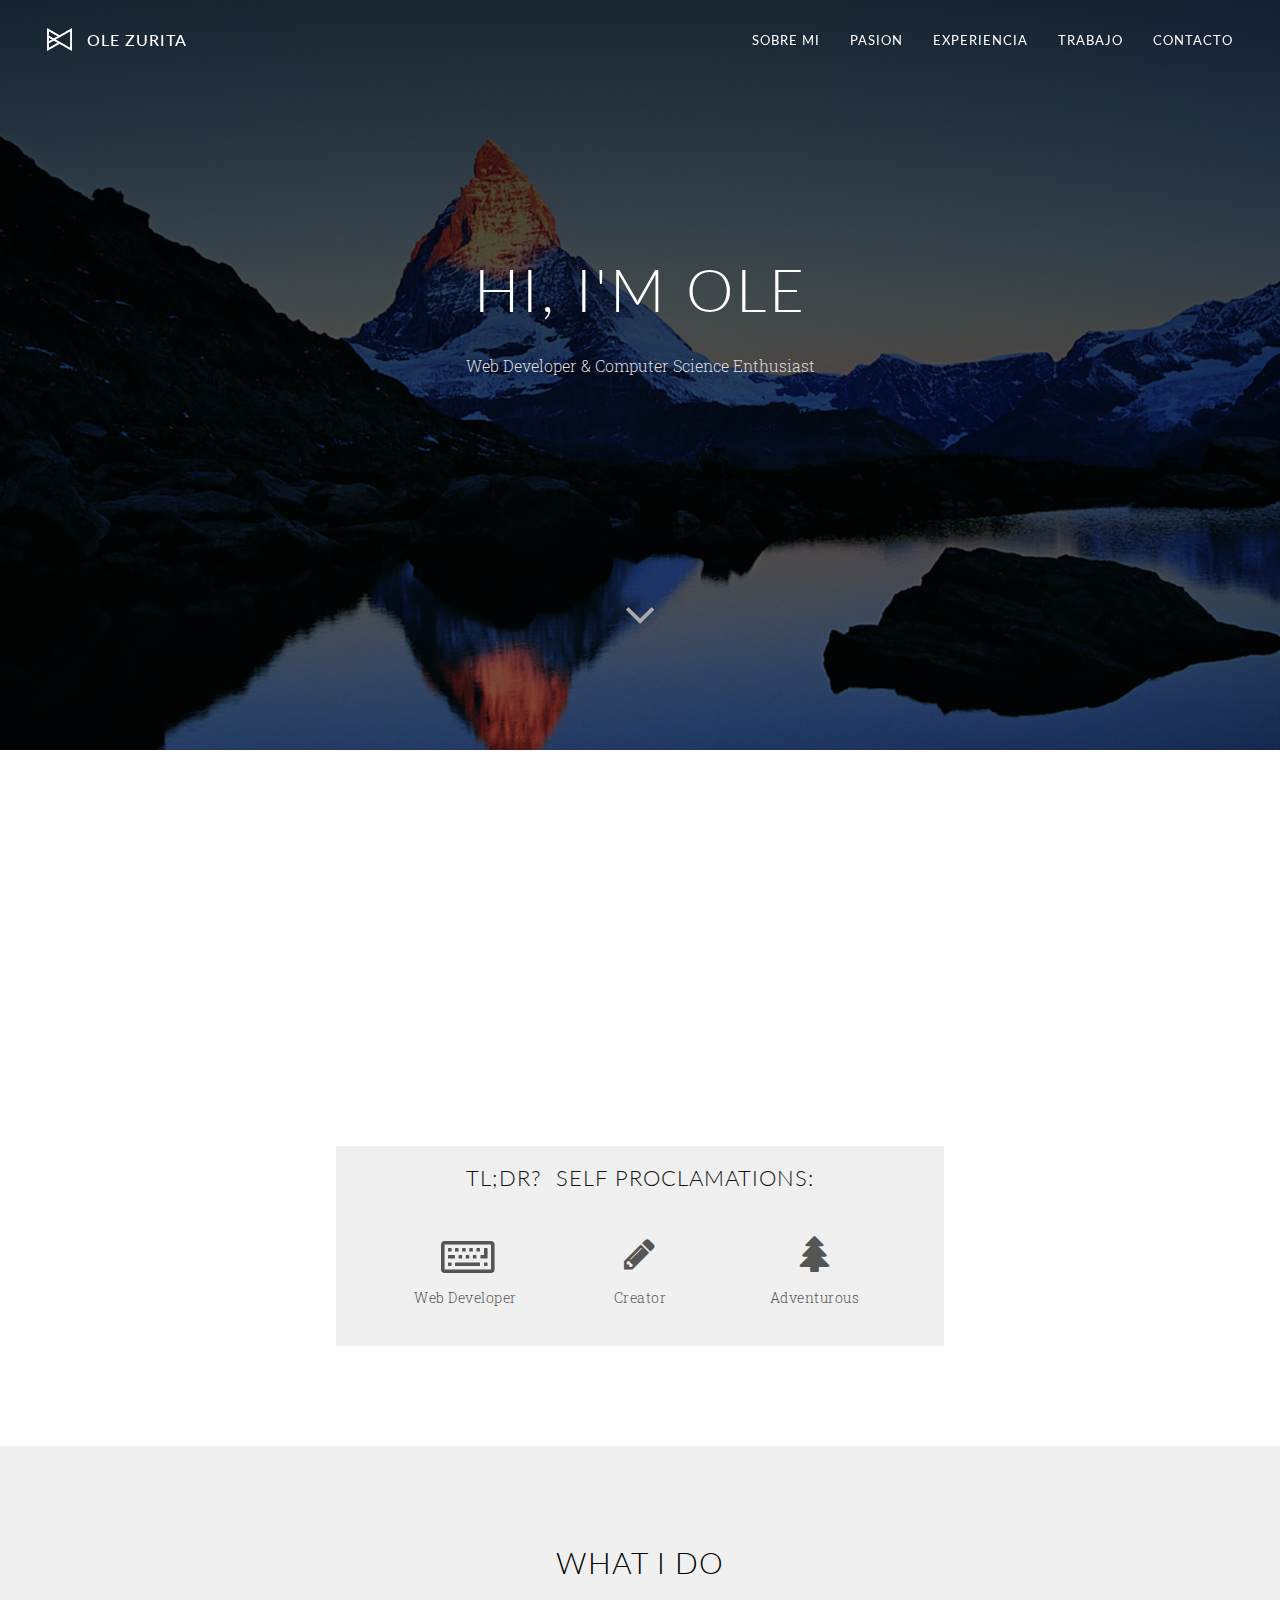
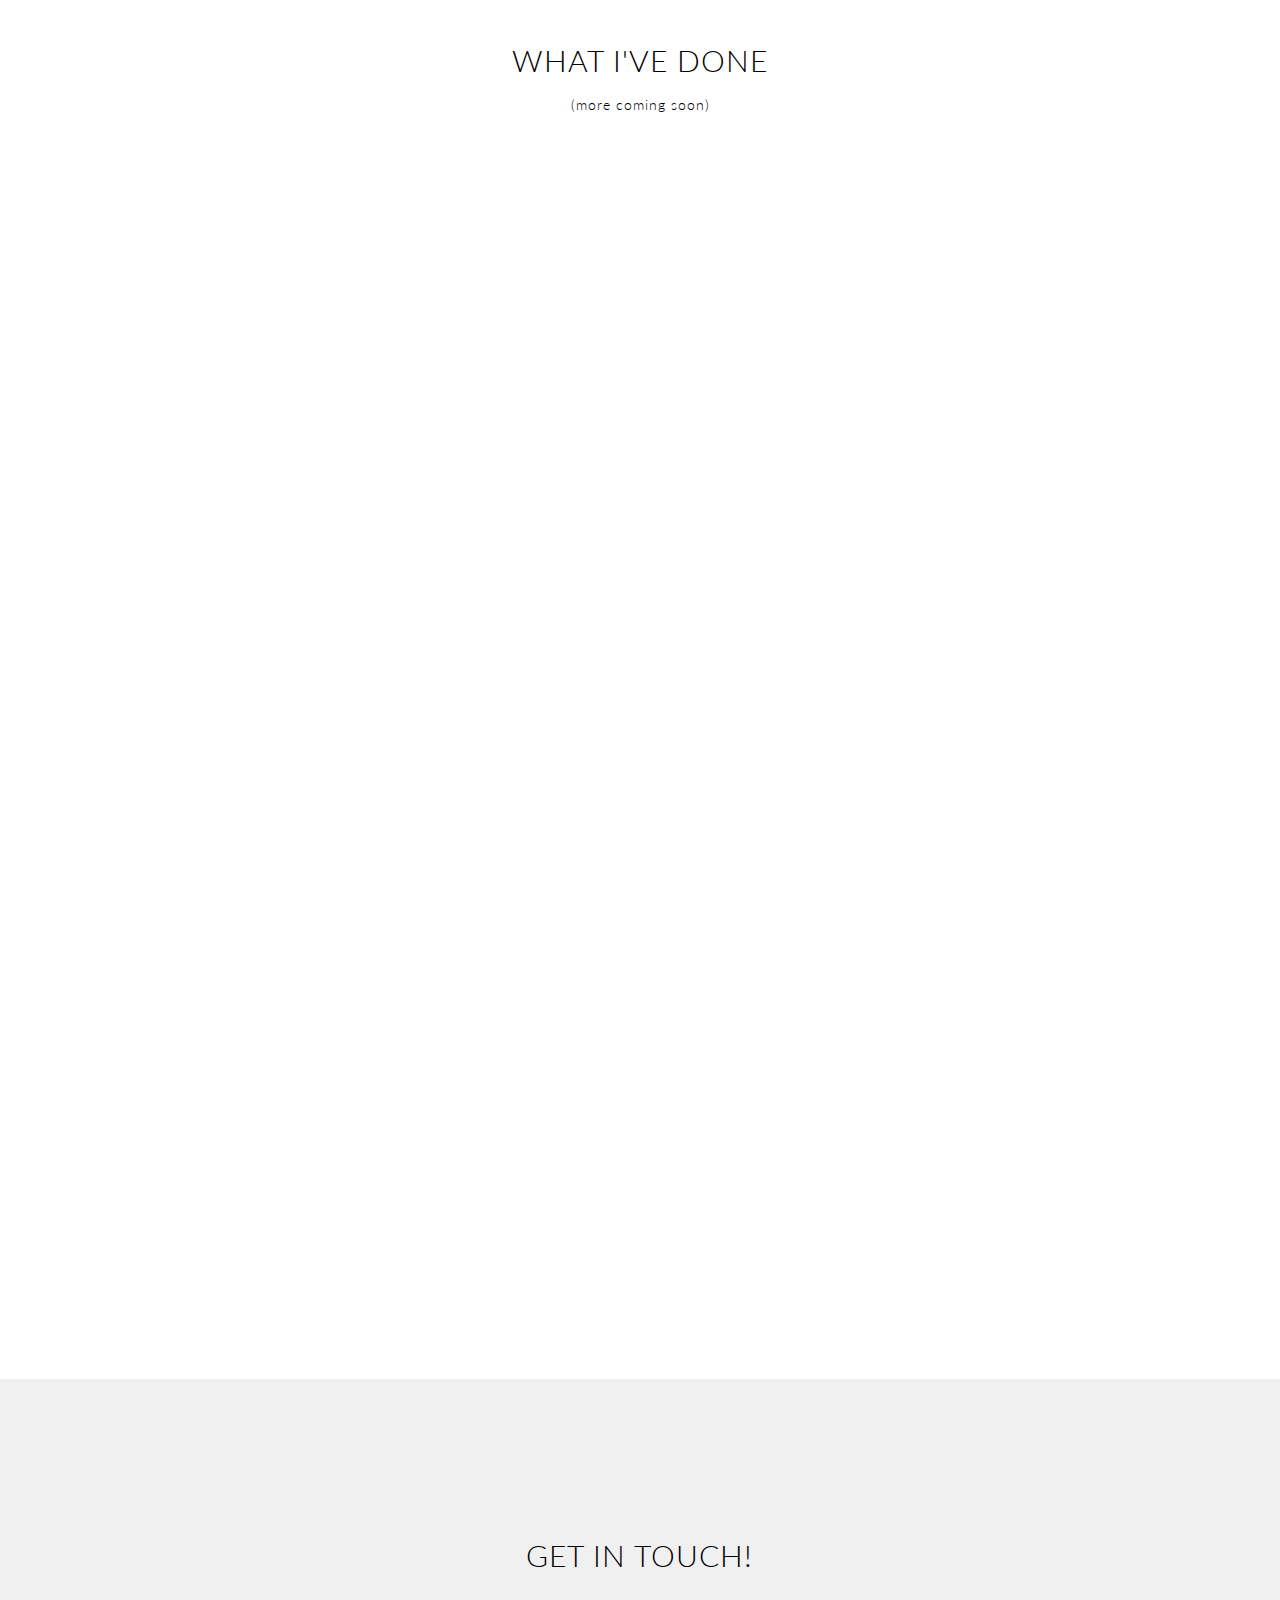
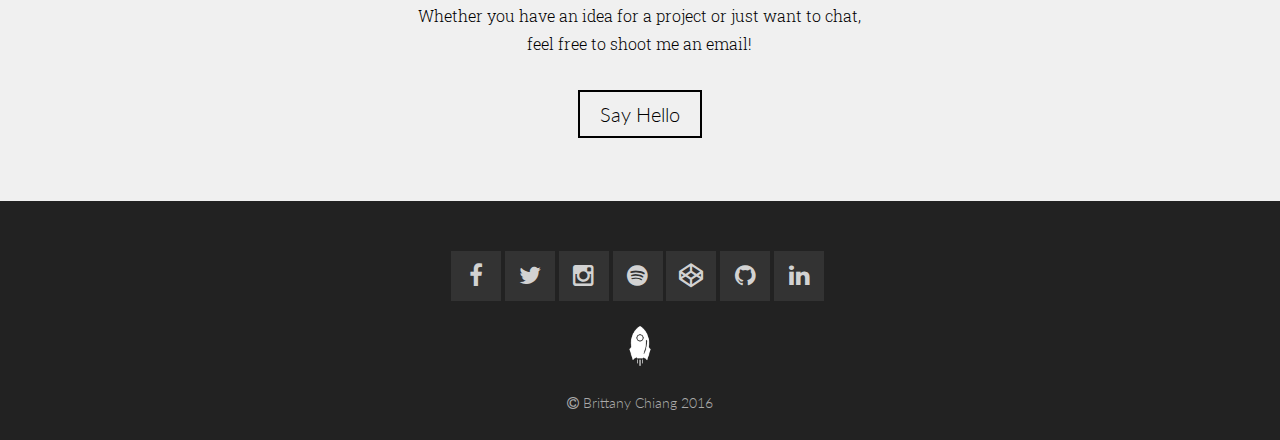
==== commit 34f847f1: "cambios de texto" ====
--- a/index.html
+++ b/index.html
@@ -77,9 +77,9 @@
                             <img src="#" id="prof-pic" />
                             <p>
                                 Hey! My name is Ole and I'm a web developer focused on backend development. I'm currently studying at
-                                <a href="https://www.codecademy.com/" target="_blank">CodeAcademy</a> Developing a degree on <a href="https://join.codecademy.com/learn/paths/back-end-engineer-career-path-b/" target="_blank">Back-end engineering</a> I aspire towards being able to develope and give life to ideas and projects.
+                                <a href="https://www.codecademy.com/" target="_blank">CodeAcademy</a> Developing a degree on <a href="https://join.codecademy.com/learn/paths/back-end-engineer-career-path-b/" target="_blank">Back-end engineering.</a> I aspire towards being able to develope and give life to ideas and projects.
                                 <br>
-                                <br> If i´m not on a computer i´m probably drinking a good cup of coffee, with my dog or training jiu jitsu
+                                <br> If i´m not on a computer i´m probably drinking a good cup of coffee, with my dog or training jiu jitsu.
                             </p>
                         </div>
                     </div>
@@ -93,11 +93,11 @@
                             </div>
                             <div class="tldr-proc">
                                 <div class="tldr-icon"><i class="fa fa-pencil"></i></div>
-                                <h5>UX Enthusiast</h5>
+                                <h5>Creator</h5>
                             </div>
                             <div class="tldr-proc">
                                 <div class="tldr-icon"><i class="fa fa-tree"></i></div>
-                                <h5>Snowboarder</h5>
+                                <h5>adventurous</h5>
                             </div>
                             <div </div>
                             </div>
@@ -126,7 +126,7 @@
                         <div class="col-md-4 wp2 delay-05s">
                             <div class="icon"><i class="fa fa-lightbulb-o"></i></div>
                             <h3>Involvement</h3>
-                            <p>At Northeastern, I'm currently the web chair for <a href="http://nuwit.ccs.neu.edu" target="_blank">nuWiT</a> (NU Women in Tech) as well as a Teaching Assistant for the undergrad HCI course. Previously, I've been involved with the club water polo team, the resident student association, and the ski and snowboard club.</p>
+                            <p>I've had the opportunitie to travel a lot while studying, getting to know different enviroments and a holistic variety of commmunities and persons. One of those opportunities was and exchange to a </p>
                         </div>
                     </div>
                 </div>
@@ -139,7 +139,7 @@
                     <div class="col-md-12">
                         <div class="col-md-10 col-md-offset-1 text-center wp3">
                             <h2>Experience</h2>
-                            <p>I've been doing web development for about 3 years now, and I'm always eager to learn more in this fast paced industry.</p>
+                            <p>I've been doing web development for about 1 year now, and I'm always eager to learn more in this fast paced industry.</p>
                         </div>
                         <!-- <div class="col-md-8 col-xs-8 skills">
                             <ul class="skills-bar-container">
@@ -177,17 +177,16 @@
                                 <div class="col-xs-3 col-sm-2 col-md-2 skill-icon"><img class="img-responsive" src="img/skills/css.png" id="css"></div>
                                 <div class="col-xs-3 col-sm-2 col-md-2 skill-icon"><img class="img-responsive" src="img/skills/sass.png" id="sass"></div>
                                 <div class="col-xs-3 col-sm-2 col-md-2 skill-icon"><img class="img-responsive" src="img/skills/js.png" id="js"></div>
-                                <div class="col-xs-3 col-sm-2 col-md-2 skill-icon"><img class="img-responsive" src="img/skills/java.png"></div>
+                               
                                 <div class="col-xs-3 col-sm-2 col-md-2 skill-icon"><img class="img-responsive" src="img/skills/python.png" id="python"></div>
-                                <div class="col-xs-3 col-sm-2 col-md-2 skill-icon"><img class="img-responsive" src="img/skills/jquery.png" id="jquery"></div>
-                                <div class="col-xs-3 col-sm-2 col-md-2 skill-icon"><img class="img-responsive" src="img/skills/bootstrap.png" id="bootstrap"></div>
+                               
                                 <div class="col-xs-3 col-sm-2 col-md-2 skill-icon"><img class="img-responsive" src="img/skills/foundation.png" id="foundation"></div>
-                                <div class="col-xs-3 col-sm-2 col-md-2 skill-icon"><img class="img-responsive" src="img/skills/angular.png"></div>
+                                
                                 <div class="col-xs-3 col-sm-2 col-md-2 skill-icon"><img class="img-responsive" src="img/skills/node.png" id="node"></div>
                                 <div class="col-xs-3 col-sm-2 col-md-2 skill-icon"><img class="img-responsive" src="img/skills/mongodb.png"></div>
                                 <div class="col-xs-3 col-sm-2 col-md-2 skill-icon"><img class="img-responsive" src="img/skills/github.png"></div>
-                                <div class="col-xs-3 col-sm-2 col-md-2 skill-icon"><img class="img-responsive" src="img/skills/photoshop.png"></div>
-                                <div class="col-xs-3 col-sm-2 col-md-2 skill-icon"><img class="img-responsive" src="img/skills/indesign.png"></div>
+                                
+    
                                 <div class="col-xs-3 col-sm-2 col-md-2 skill-icon"><img class="img-responsive" src="img/skills/jira.png"></div>
                                 <div class="col-xs-3 col-sm-2 col-md-2 skill-icon"><img class="img-responsive" src="img/skills/linux.png"></div>
                                 <div class="col-xs-3 col-sm-2 col-md-2 skill-icon"><img class="img-responsive" src="img/skills/tumblr.png"></div>
@@ -199,12 +198,7 @@
                                 <!-- <a href="http://www.starry.com/" target="_blank">
                                     <img id="starry-logo" src="img/starry-logo.png" alt="Starry" />
                                 </a> -->
-                                <a href="http://www.mullenloweus.com/" target="_blank">
-                                    <img id="mullen-logo" src="img/mullen-octopus.png" alt="Mullen" />
-                                </a>
-                                <a href="http://www.ccs.neu.edu/" target="_blank">
-                                    <img id="nu-logo" src="img/nu-logo.png" alt="Northeastern" />
-                                </a>
+                               
                             </div>
                         </div>
                     </div>
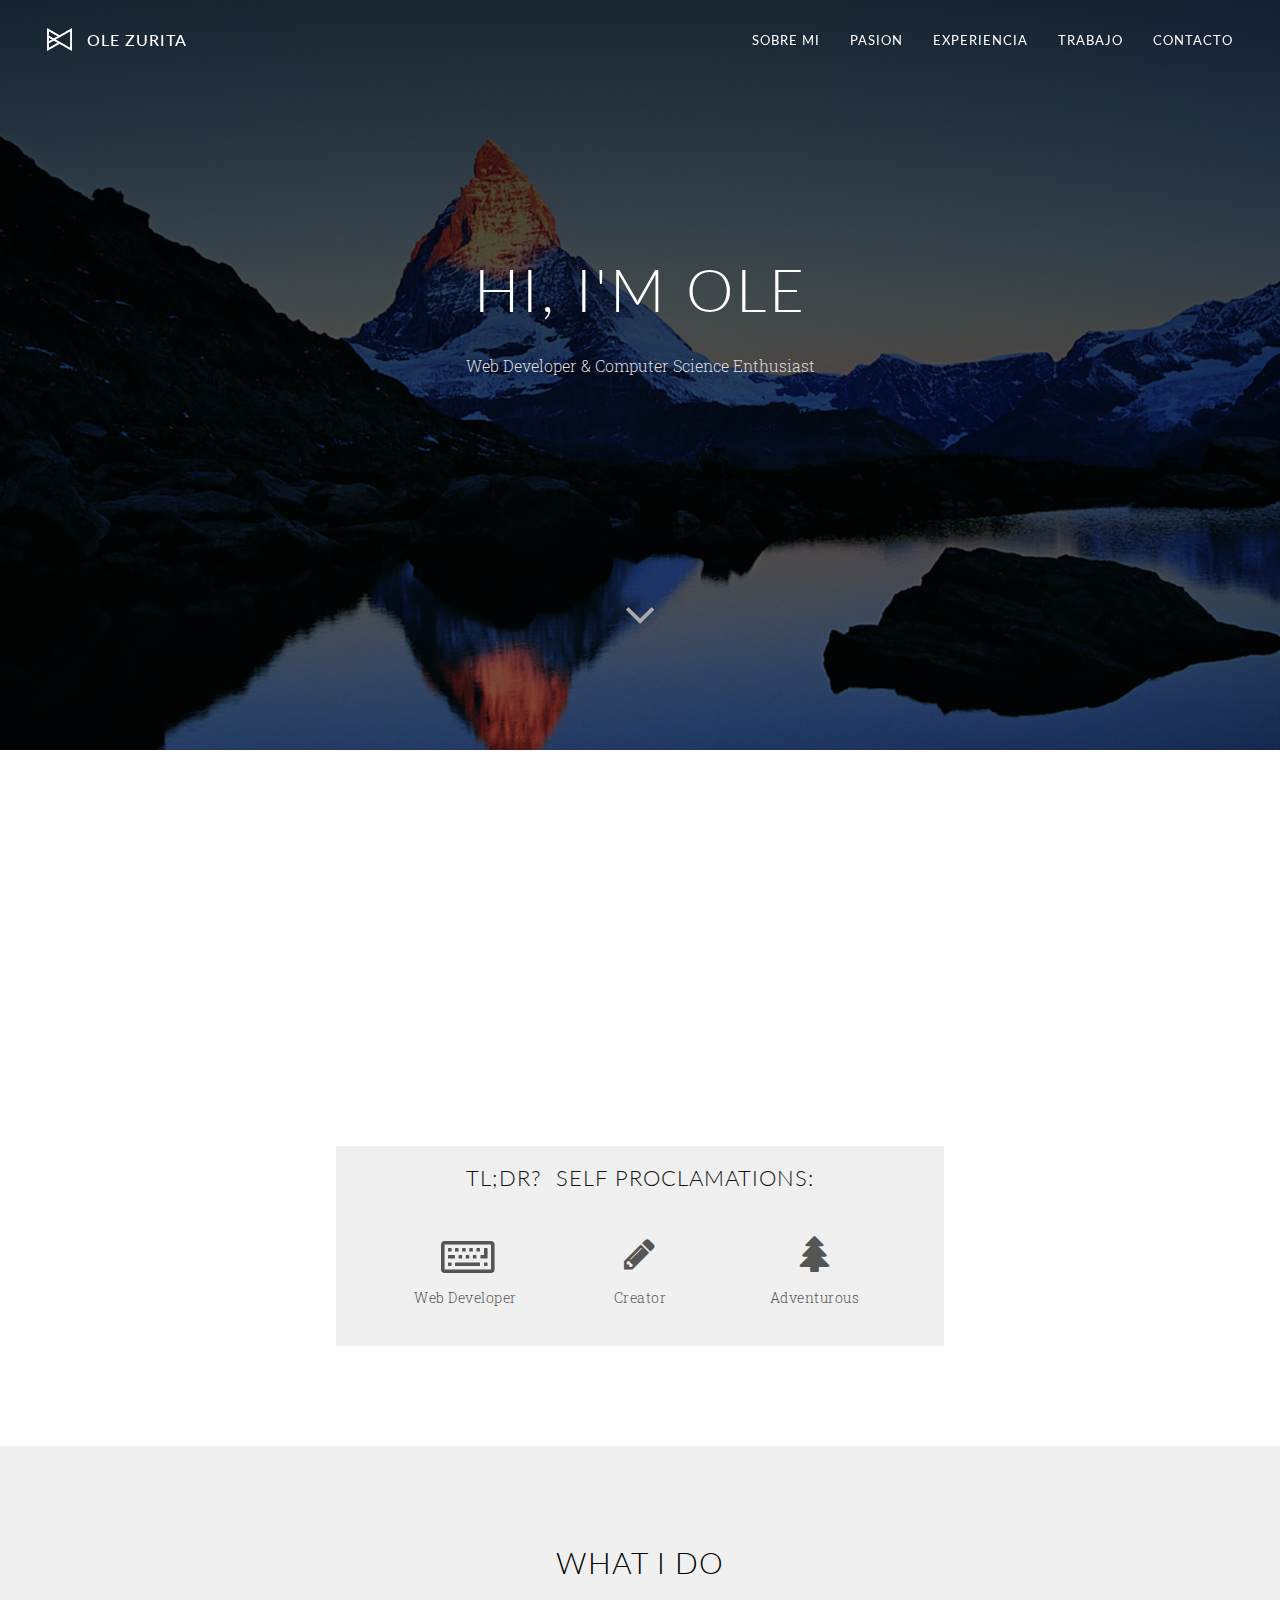
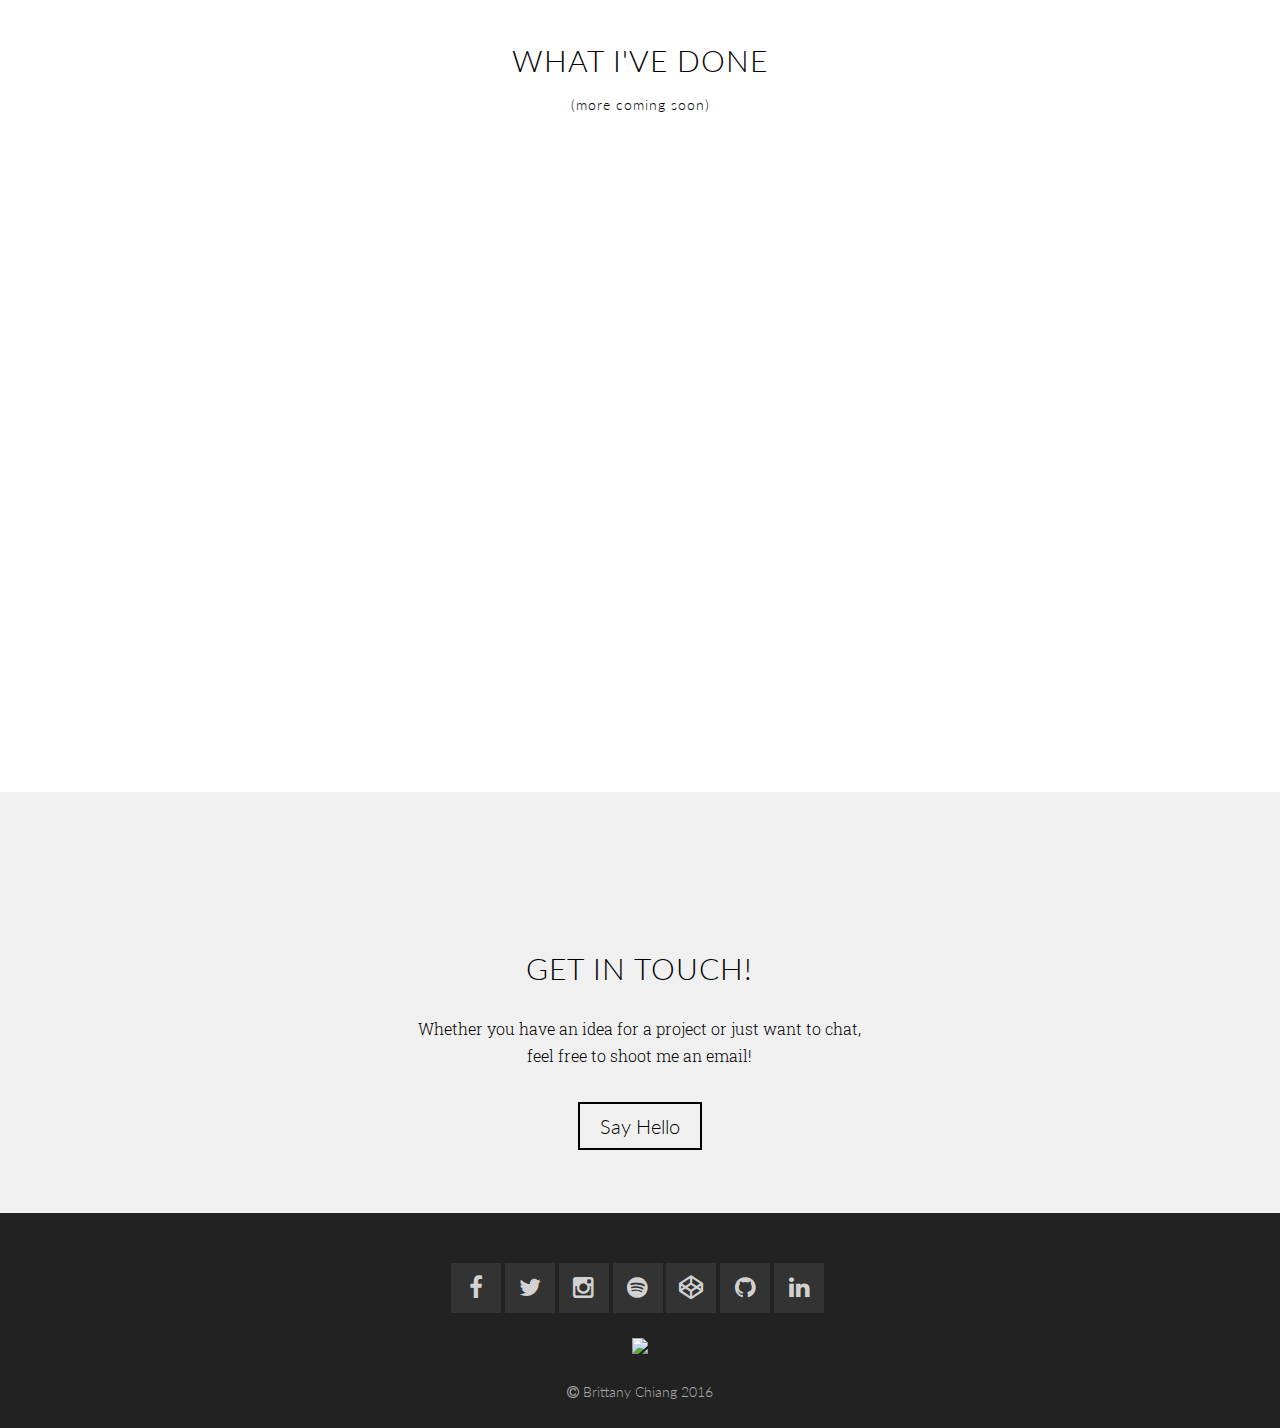
==== commit 89a17b2d: "se elimina contenido sobrante" ====
--- a/index.html
+++ b/index.html
@@ -2,7 +2,7 @@
 <html lang="en">
 
 <head prefix="og: http://ogp.me/ns#">
-    <title>Ole Zurita| Web Developer</title>
+    <title>Ole Zurita| Binnacle</title>
     <meta charset="utf-8">
     <meta name="viewport" content="width=device-width, initial-scale=1.0" />
     <meta name="keywords" content="brittany chiang, brittany, chiang, bchiang7, northeastern university, northeastern, university, student, front-end, web, website, computer, software, developer, engineer, designer, co-op" />
@@ -39,7 +39,7 @@
                     <button type="button" class="navbar-toggle" data-toggle="collapse" data-target=".navbar-main-collapse">
                         <i class="fa fa-2x fa-bars"></i>
                     </button>
-                    <a class="navbar-brand page-scroll" href="http://brittanychiang.com/">
+                    <a class="navbar-brand page-scroll" href="http://olezurita.com/">
                         <img src="img/logo-transparent-white-30pt.png" />Ole Zurita</a>
                 </div>
                 <div class="collapse navbar-collapse navbar-main-collapse">
@@ -121,12 +121,12 @@
                         <div class="col-md-4 wp2 delay-025s">
                             <div class="icon"><i class="fa fa-code"></i></div>
                             <h3>Development</h3>
-                            <p>With a strong foundation in computer science, I'm passionate about web design and development, and interested in mobile app development. As I grow as a developer, I hope to write clean, readable code that can be used by others and leveraged to create beautiful software.</p>
+                            <p>With a strong foundation in computer science, I'm passionate about creativity and developing ideas into life. As I grow as a developer, I hope to write clean, readable code that can be used by others and leveraged to create beautiful software.</p>
                         </div>
                         <div class="col-md-4 wp2 delay-05s">
                             <div class="icon"><i class="fa fa-lightbulb-o"></i></div>
                             <h3>Involvement</h3>
-                            <p>I've had the opportunitie to travel a lot while studying, getting to know different enviroments and a holistic variety of commmunities and persons. One of those opportunities was and exchange to a </p>
+                            <p>I've had the opportunitie to travel a lot while studying, getting to know different enviroments and a holistic variety of commmunities and persons.</p>
                         </div>
                     </div>
                 </div>
@@ -194,7 +194,7 @@
                         </div>
                         <div class="col-xs-12 col-sm-offset-1 col-sm-4 col-md-offset-1 col-md-3 employment wp3">
                             <div class="text-center places-worked">
-                                <h3>Where I've Worked:</h3>
+                                <!--<h3>Where I've Worked:</h3>-->
                                 <!-- <a href="http://www.starry.com/" target="_blank">
                                     <img id="starry-logo" src="img/starry-logo.png" alt="Starry" />
                                 </a> -->
@@ -218,7 +218,7 @@
                             <div class="col-md-12">
                                 <h2>Check out my résumé!</h2>
                                 <div id="resume-button">
-                                    <a class="resume-btn wp4" href="resume2016.pdf" target="_blank">Grab A Copy</a>
+                                    <a class="resume-btn wp4" href="OleZurita .pdf" target="_blank">Grab A Copy</a>
                                 </div>
                             </div>
                         </div>
@@ -244,9 +244,9 @@
                                 <a class="image-link"><i class="fa fa-search-plus"></i></a>
                                 <!-- <a href="https://google.com" target="_blank"><i class="fa fa-link"></i></a> -->
                             </div>
-                            <img src="img/CourseSource.png" alt="image">
-                            <div class="portfolio-info">
-                                <h3>CourseSource</h3>
+                            <img src="img/streamingpage.png" alt="image">
+                            <div class="portfolio-info">
+                                <h3>Streaming Services</h3>
                             </div>
                         </div>
                     </div>
@@ -316,54 +316,54 @@
                         </div>
                     </div>
                     <div class="portfolio-item-wrapper wp5">
-                        <div class="portfolio-item" data-toggle="modal" href="#medMilModal">
-                            <div class="portfolio-overlay"></div>
-                            <div class="links">
-                                <a class="image-link"><i class="fa fa-search-plus"></i></a>
-                                <!-- <a href="https://google.com" target="_blank"><i class="fa fa-link"></i></a> -->
-                            </div>
-                            <img src="img/medmil.png" alt="image">
-                            <div class="portfolio-info">
-                                <h3>Medicine and the Military</h3>
-                            </div>
-                        </div>
-                    </div>
-                    <div class="portfolio-item-wrapper wp5">
-                        <div class="portfolio-item" data-toggle="modal" href="#humankindaModal">
-                            <div class="portfolio-overlay"></div>
-                            <div class="links">
-                                <a class="image-link"><i class="fa fa-search-plus"></i></a>
-                                <!-- <a href="https://google.com" target="_blank"><i class="fa fa-link"></i></a> -->
-                            </div>
-                            <img src="img/humankinda_tumblr.png" alt="image">
-                            <div class="portfolio-info">
-                                <h3>JetBlue HumanKinda Tumblr</h3>
-                            </div>
-                        </div>
-                    </div>
-                    <div class="portfolio-item-wrapper wp5">
-                        <div class="portfolio-item" data-toggle="modal" href="#uscModal">
-                            <div class="portfolio-overlay"></div>
-                            <div class="links">
-                                <a class="image-link"><i class="fa fa-search-plus"></i></a>
-                                <!-- <a href="https://google.com" target="_blank"><i class="fa fa-link"></i></a> -->
-                            </div>
-                            <img src="img/USC-iphone6s.png" alt="image">
-                            <div class="portfolio-info">
-                                <h3>U.S. Cellular</h3>
-                            </div>
-                        </div>
-                    </div>
-                    <div class="portfolio-item-wrapper wp5">
-                        <div class="portfolio-item" data-toggle="modal" href="#lovesacModal">
-                            <div class="portfolio-overlay"></div>
-                            <div class="links">
-                                <a class="image-link"><i class="fa fa-search-plus"></i></a>
-                                <!-- <a href="https://google.com" target="_blank"><i class="fa fa-link"></i></a> -->
-                            </div>
-                            <img src="img/lovesac_tumblr.png" alt="image">
-                            <div class="portfolio-info">
-                                <h3>Lovesac Roots Tumblr</h3>
+                        <div class="portfolio-item" data-toggle="modal" href="">
+                            <div class="portfolio-overlay"></div>
+                            <div class="links">
+                                <a class="image-link"><i class="fa fa-search-plus"></i></a>
+                                <!-- <a href="https://google.com" target="_blank"><i class="fa fa-link"></i></a> -->
+                            </div>
+                            <img src="" alt="image">
+                            <div class="portfolio-info">
+                                <h3></h3>
+                            </div>
+                        </div>
+                    </div>
+                    <div class="portfolio-item-wrapper wp5">
+                        <div class="portfolio-item" data-toggle="modal" href=""">
+                            <div class="portfolio-overlay"></div>
+                            <div class="links">
+                                <a class="image-link"><i class="fa fa-search-plus"></i></a>
+                                <!-- <a href="https://google.com" target="_blank"><i class="fa fa-link"></i></a> -->
+                            </div>
+                            <img src="" alt="image">
+                            <div class="portfolio-info">
+                                <h3></h3>
+                            </div>
+                        </div>
+                    </div>
+                    <div class="portfolio-item-wrapper wp5">
+                        <div class="portfolio-item" data-toggle="modal" href="">
+                            <div class="portfolio-overlay"></div>
+                            <div class="links">
+                                <a class="image-link"><i class="fa fa-search-plus"></i></a>
+                                <!-- <a href="https://google.com" target="_blank"><i class="fa fa-link"></i></a> -->
+                            </div>
+                            <img src="" alt="image">
+                            <div class="portfolio-info">
+                                <h3></h3>
+                            </div>
+                        </div>
+                    </div>
+                    <div class="portfolio-item-wrapper wp5">
+                        <div class="portfolio-item" data-toggle="modal" href="">
+                            <div class="portfolio-overlay"></div>
+                            <div class="links">
+                                <a class="image-link"><i class="fa fa-search-plus"></i></a>
+                                <!-- <a href="https://google.com" target="_blank"><i class="fa fa-link"></i></a> -->
+                            </div>
+                            <img src="" alt="image">
+                            <div class="portfolio-info">
+                                <h3></h3>
                             </div>
                         </div>
                     </div>
@@ -374,61 +374,61 @@
                                 <a class="image-link"><i class="fa fa-search-plus"></i></a>
                                 <!-- <a href="https://google.com" target="_blank"><i class="fa fa-link"></i></a> -->
                             </div>
-                            <img src="img/mullen_com.png" alt="image">
-                            <div class="portfolio-info">
-                                <h3>Mullen Lowe U.S. Website</h3>
-                            </div>
-                        </div>
-                    </div>
-                    <div class="portfolio-item-wrapper wp5">
-                        <div class="portfolio-item" data-toggle="modal" href="#bookmarksModal">
-                            <div class="portfolio-overlay"></div>
-                            <div class="links">
-                                <a class="image-link"><i class="fa fa-search-plus"></i></a>
-                                <!-- <a href="https://google.com" target="_blank"><i class="fa fa-link"></i></a> -->
-                            </div>
-                            <img src="img/bookmarks-site.png" alt="image">
-                            <div class="portfolio-info">
-                                <h3>Personal Bookmarks</h3>
-                            </div>
-                        </div>
-                    </div>
-                    <div class="portfolio-item-wrapper wp5">
-                        <div class="portfolio-item" data-toggle="modal" href="#calendrModal">
-                            <div class="portfolio-overlay"></div>
-                            <div class="links">
-                                <a class="image-link"><i class="fa fa-search-plus"></i></a>
-                                <!-- <a href="https://google.com" target="_blank"><i class="fa fa-link"></i></a> -->
-                            </div>
-                            <img src="img/calendr.jpg" alt="image">
-                            <div class="portfolio-info">
-                                <h3>Calendr</h3>
+                            <img src="" alt="image">
+                            <div class="portfolio-info">
+                                <h3></h3>
+                            </div>
+                        </div>
+                    </div>
+                    <div class="portfolio-item-wrapper wp5">
+                        <div class="portfolio-item" data-toggle="modal" href="">
+                            <div class="portfolio-overlay"></div>
+                            <div class="links">
+                                <a class="image-link"><i class="fa fa-search-plus"></i></a>
+                                <!-- <a href="https://google.com" target="_blank"><i class="fa fa-link"></i></a> -->
+                            </div>
+                            <img src="" alt="image">
+                            <div class="portfolio-info">
+                                <h3></h3>
+                            </div>
+                        </div>
+                    </div>
+                    <div class="portfolio-item-wrapper wp5">
+                        <div class="portfolio-item" data-toggle="modal" href="#">
+                            <div class="portfolio-overlay"></div>
+                            <div class="links">
+                                <a class="image-link"><i class="fa fa-search-plus"></i></a>
+                                <!-- <a href="https://google.com" target="_blank"><i class="fa fa-link"></i></a> -->
+                            </div>
+                            <img src="" alt="image">
+                            <div class="portfolio-info">
+                                <h3></h3>
                             </div>
                         </div>
                     </div>
                     <div class="portfolio-item-wrapper wp5 delay-025s">
-                        <div class="portfolio-item" data-toggle="modal" href="#hciWebsiteModal">
-                            <div class="portfolio-overlay"></div>
-                            <div class="links">
-                                <a class="image-link"><i class="fa fa-search-plus"></i></a>
-                                <!-- <a href="https://google.com" target="_blank"><i class="fa fa-link"></i></a> -->
-                            </div>
-                            <img src="img/hciwebsite.jpg" alt="image">
-                            <div class="portfolio-info">
-                                <h3>HCI Website</h3>
+                        <div class="portfolio-item" data-toggle="modal" href="">
+                            <div class="portfolio-overlay"></div>
+                            <div class="links">
+                                <a class="image-link"><i class="fa fa-search-plus"></i></a>
+                                <!-- <a href="https://google.com" target="_blank"><i class="fa fa-link"></i></a> -->
+                            </div>
+                            <img src="" alt="image">
+                            <div class="portfolio-info">
+                                <h3></h3>
                             </div>
                         </div>
                     </div>
                     <div class="portfolio-item-wrapper wp5 delay-05s">
-                        <div class="portfolio-item" data-toggle="modal" href="#oblivionThemesModal">
-                            <div class="portfolio-overlay"></div>
-                            <div class="links">
-                                <a class="image-link"><i class="fa fa-search-plus"></i></a>
-                                <!-- <a href="https://google.com" target="_blank"><i class="fa fa-link"></i></a> -->
-                            </div>
-                            <img src="img/oblivionthemes.jpg" alt="image">
-                            <div class="portfolio-info">
-                                <h3>Oblivion Themes</h3>
+                        <div class="portfolio-item" data-toggle="modal" href="">
+                            <div class="portfolio-overlay"></div>
+                            <div class="links">
+                                <a class="image-link"><i class="fa fa-search-plus"></i></a>
+                                <!-- <a href="https://google.com" target="_blank"><i class="fa fa-link"></i></a> -->
+                            </div>
+                            <img src="" alt="image">
+                            <div class="portfolio-info">
+                                <h3></h3>
                             </div>
                         </div>
                     </div>
@@ -603,19 +603,19 @@
                 <div class="modal-content">
                     <div class="modal-header">
                         <button type="button" class="close" data-dismiss="modal" aria-hidden="true">&times;</button>
-                        <h4 class="modal-title">JetBlue HumanKinda</h4>
-                        <h6 class="modal-title-description">Tumblr Site</h6>
+                        <h4 class="modal-title"></h4>
+                        <h6 class="modal-title-description"></h6>
                     </div>
                     <div class="modal-body">
                         <p>
                             <img class="img-responsive img-centered" src="img/humankinda_tumblr.png" alt="">
                         </p>
-                        <p class="modal-description">At Mullen, I played a major role in the development and design of this Tumblr site to complement JetBlue's new HumanKinda documentary. The site houses the video documentary at the top, the many graphics created by Mullen for the campaign, and an interactive quiz to determine how "HumanKinda" you are.
-                            <br> Read more about this project on <a href="http://www.adweek.com/adfreak/jetblue-makes-16-minute-film-about-being-less-busy-and-its-surprisingly-fun-167714" target="_blank">AdWeek</a>, <a href="http://www.fastcocreate.com/3052562/see-how-ridiculously-busy-we-all-are-in-humankinda-a-short-film-from-jetblue" target="_blank">Fast Company</a>, and <a href="http://digiday.com/brands/humankinda-jetblue-makes-first-foray-longform-content/" target="_blank">Digiday</a>!</p>
-                        <p class="visit"><a href="https://us.mullenlowe.com/work/humankinda/" target="_blank" id="visit-btn">Visit Site</a></p>
-                    </div>
-                    <div class="modal-footer">
-                        <button type="button" class="btn btn-default" data-dismiss="modal">Close</button>
+                        <p class="modal-description">
+                            <br> <a href="" target="_blank"></a>, <a href="http://www.fastcocreate.com/3052562/see-how-ridiculously-busy-we-all-are-in-humankinda-a-short-film-from-jetblue" target="_blank">Fast Company</a>, and <a href="http://digiday.com/brands/humankinda-jetblue-makes-first-foray-longform-content/" target="_blank">Digiday</a>!</p>
+                        <p class="visit"><a href="https://us.mullenlowe.com/work/humankinda/" target="_blank" id="visit-btn"></a></p>
+                    </div>
+                    <div class="modal-footer">
+                        <button type="button" class="btn btn-default" data-dismiss="modal"></button>
                     </div>
                 </div>
             </div>
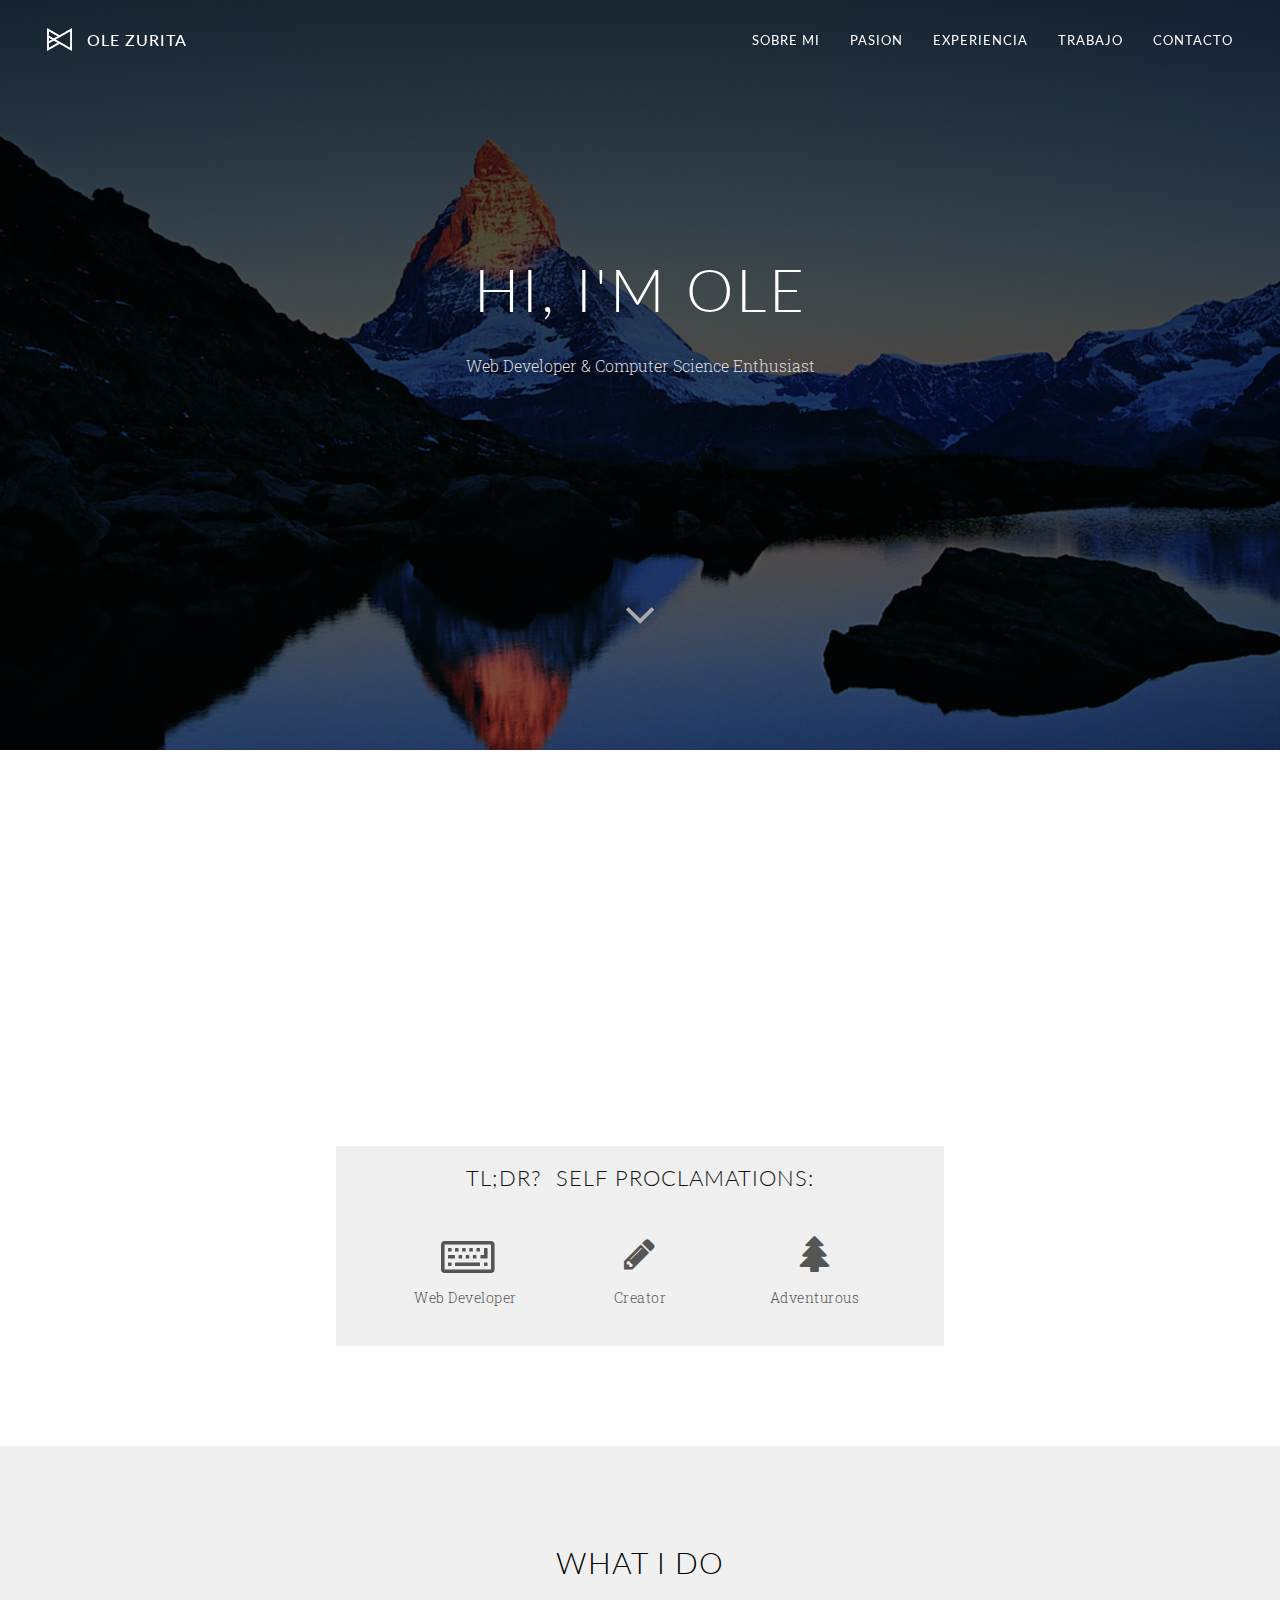
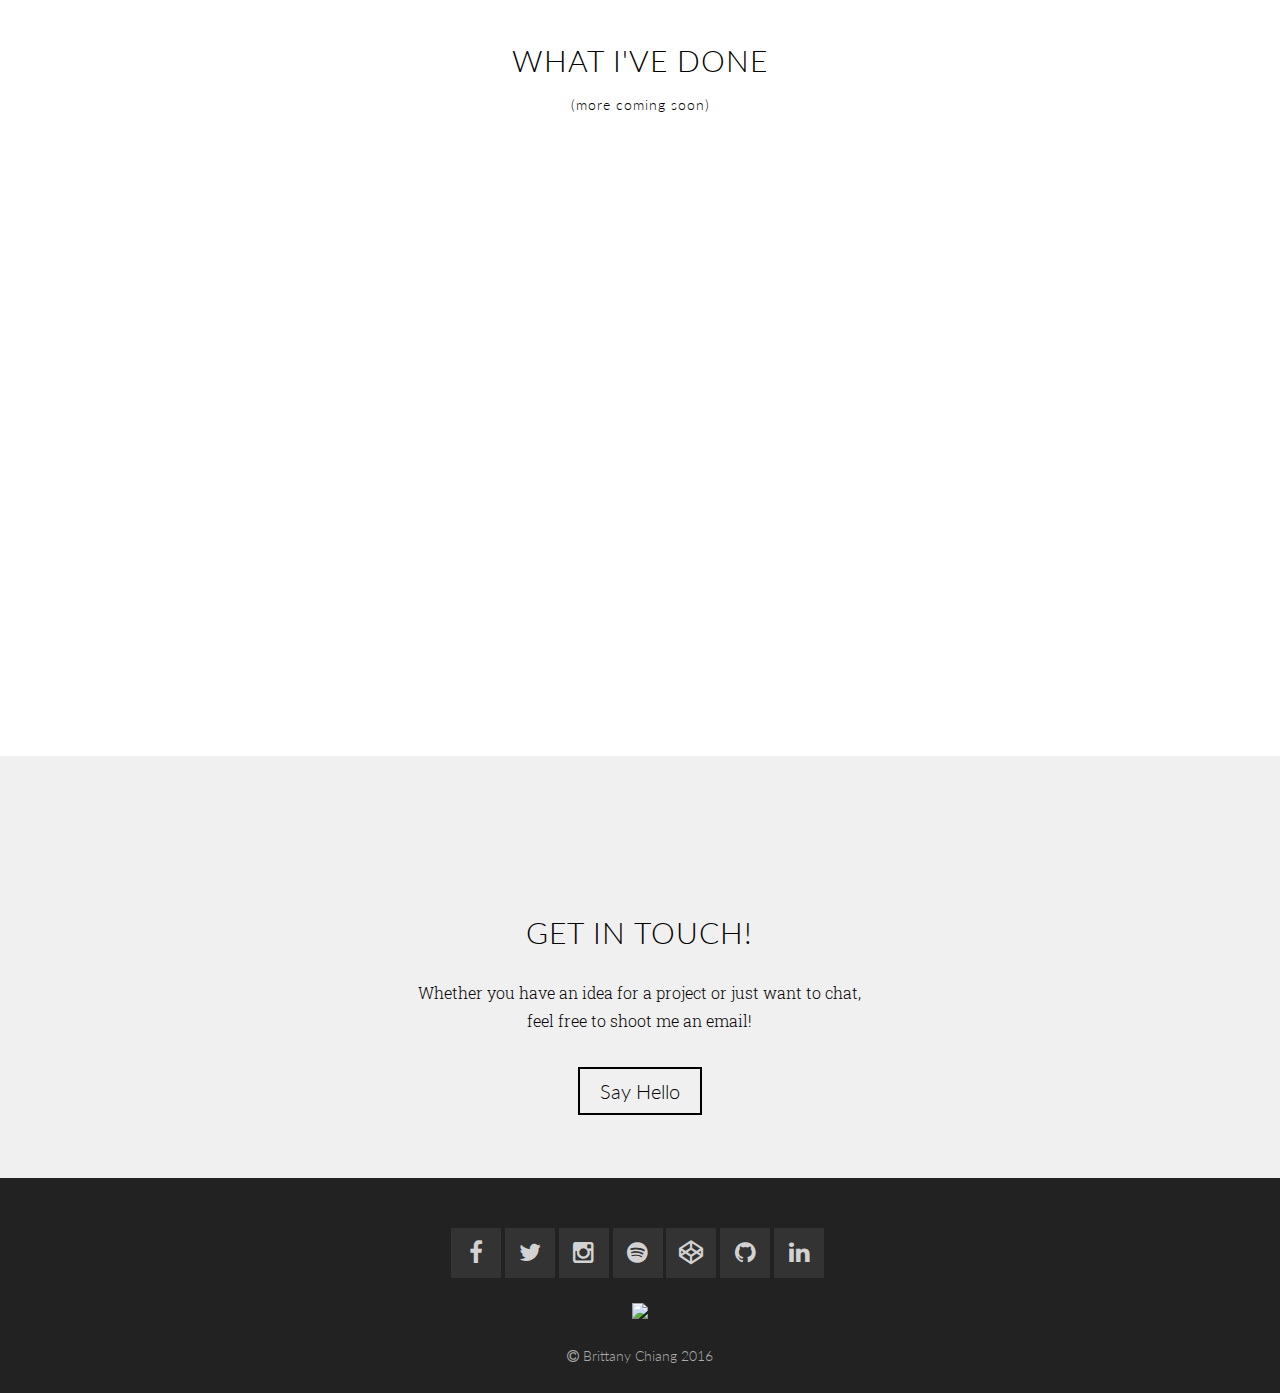
==== commit df244fcf: "cargando imagenes de projectos" ====
--- a/index.html
+++ b/index.html
@@ -244,9 +244,9 @@
                                 <a class="image-link"><i class="fa fa-search-plus"></i></a>
                                 <!-- <a href="https://google.com" target="_blank"><i class="fa fa-link"></i></a> -->
                             </div>
-                            <img src="img/streamingpage.png" alt="image">
+                            <img src="img/festival.png" alt="image">
                             <div class="portfolio-info">
-                                <h3>Streaming Services</h3>
+                                <h3>Festival de musica</h3>
                             </div>
                         </div>
                     </div>
@@ -257,9 +257,9 @@
                                 <a class="image-link"><i class="fa fa-search-plus"></i></a>
                                 <!-- <a href="https://google.com" target="_blank"><i class="fa fa-link"></i></a> -->
                             </div>
-                            <img src="img/feedback-loop.png" alt="image">
+                            <img src="img/blog.png" alt="image">
                             <div class="portfolio-info">
-                                <h3>Feedback Loop</h3>
+                                <h3>Blog del Cafe</h3>
                             </div>
                         </div>
                     </div>
@@ -270,9 +270,9 @@
                                 <a class="image-link"><i class="fa fa-search-plus"></i></a>
                                 <!-- <a href="https://google.com" target="_blank"><i class="fa fa-link"></i></a> -->
                             </div>
-                            <img src="img/webdev-home.png" alt="image">
+                            <img src="img/freelancer.png" alt="image">
                             <div class="portfolio-info">
-                                <h3>Web Dev Homepage</h3>
+                                <h3>Web para un freelancer</h3>
                             </div>
                         </div>
                     </div>
@@ -283,9 +283,9 @@
                                 <a class="image-link"><i class="fa fa-search-plus"></i></a>
                                 <!-- <a href="https://google.com" target="_blank"><i class="fa fa-link"></i></a> -->
                             </div>
-                            <img src="img/fontipsums.png" alt="image">
+                            <img src="img/streaming.png" alt="image">
                             <div class="portfolio-info">
-                                <h3>FontIpsums</h3>
+                                <h3>Sitio de streaming</h3>
                             </div>
                         </div>
                     </div>
@@ -296,9 +296,9 @@
                                 <a class="image-link"><i class="fa fa-search-plus"></i></a>
                                 <!-- <a href="https://google.com" target="_blank"><i class="fa fa-link"></i></a> -->
                             </div>
-                            <img src="img/nuwit.png" alt="image">
+                            <img src="img/frontend.png" alt="image">
                             <div class="portfolio-info">
-                                <h3>NU Women in Tech</h3>
+                                <h3>Tienda de camisetas</h3>
                             </div>
                         </div>
                     </div>
@@ -309,129 +309,12 @@
                                 <a class="image-link"><i class="fa fa-search-plus"></i></a>
                                 <!-- <a href="https://google.com" target="_blank"><i class="fa fa-link"></i></a> -->
                             </div>
-                            <img src="img/onecardforall.png" alt="image">
-                            <div class="portfolio-info">
-                                <h3>One Card For All</h3>
-                            </div>
-                        </div>
-                    </div>
-                    <div class="portfolio-item-wrapper wp5">
-                        <div class="portfolio-item" data-toggle="modal" href="">
-                            <div class="portfolio-overlay"></div>
-                            <div class="links">
-                                <a class="image-link"><i class="fa fa-search-plus"></i></a>
-                                <!-- <a href="https://google.com" target="_blank"><i class="fa fa-link"></i></a> -->
-                            </div>
                             <img src="" alt="image">
                             <div class="portfolio-info">
                                 <h3></h3>
                             </div>
                         </div>
-                    </div>
-                    <div class="portfolio-item-wrapper wp5">
-                        <div class="portfolio-item" data-toggle="modal" href=""">
-                            <div class="portfolio-overlay"></div>
-                            <div class="links">
-                                <a class="image-link"><i class="fa fa-search-plus"></i></a>
-                                <!-- <a href="https://google.com" target="_blank"><i class="fa fa-link"></i></a> -->
-                            </div>
-                            <img src="" alt="image">
-                            <div class="portfolio-info">
-                                <h3></h3>
-                            </div>
-                        </div>
-                    </div>
-                    <div class="portfolio-item-wrapper wp5">
-                        <div class="portfolio-item" data-toggle="modal" href="">
-                            <div class="portfolio-overlay"></div>
-                            <div class="links">
-                                <a class="image-link"><i class="fa fa-search-plus"></i></a>
-                                <!-- <a href="https://google.com" target="_blank"><i class="fa fa-link"></i></a> -->
-                            </div>
-                            <img src="" alt="image">
-                            <div class="portfolio-info">
-                                <h3></h3>
-                            </div>
-                        </div>
-                    </div>
-                    <div class="portfolio-item-wrapper wp5">
-                        <div class="portfolio-item" data-toggle="modal" href="">
-                            <div class="portfolio-overlay"></div>
-                            <div class="links">
-                                <a class="image-link"><i class="fa fa-search-plus"></i></a>
-                                <!-- <a href="https://google.com" target="_blank"><i class="fa fa-link"></i></a> -->
-                            </div>
-                            <img src="" alt="image">
-                            <div class="portfolio-info">
-                                <h3></h3>
-                            </div>
-                        </div>
-                    </div>
-                    <div class="portfolio-item-wrapper wp5 delay-025s">
-                        <div class="portfolio-item" data-toggle="modal" href="#mullen_comModal">
-                            <div class="portfolio-overlay"></div>
-                            <div class="links">
-                                <a class="image-link"><i class="fa fa-search-plus"></i></a>
-                                <!-- <a href="https://google.com" target="_blank"><i class="fa fa-link"></i></a> -->
-                            </div>
-                            <img src="" alt="image">
-                            <div class="portfolio-info">
-                                <h3></h3>
-                            </div>
-                        </div>
-                    </div>
-                    <div class="portfolio-item-wrapper wp5">
-                        <div class="portfolio-item" data-toggle="modal" href="">
-                            <div class="portfolio-overlay"></div>
-                            <div class="links">
-                                <a class="image-link"><i class="fa fa-search-plus"></i></a>
-                                <!-- <a href="https://google.com" target="_blank"><i class="fa fa-link"></i></a> -->
-                            </div>
-                            <img src="" alt="image">
-                            <div class="portfolio-info">
-                                <h3></h3>
-                            </div>
-                        </div>
-                    </div>
-                    <div class="portfolio-item-wrapper wp5">
-                        <div class="portfolio-item" data-toggle="modal" href="#">
-                            <div class="portfolio-overlay"></div>
-                            <div class="links">
-                                <a class="image-link"><i class="fa fa-search-plus"></i></a>
-                                <!-- <a href="https://google.com" target="_blank"><i class="fa fa-link"></i></a> -->
-                            </div>
-                            <img src="" alt="image">
-                            <div class="portfolio-info">
-                                <h3></h3>
-                            </div>
-                        </div>
-                    </div>
-                    <div class="portfolio-item-wrapper wp5 delay-025s">
-                        <div class="portfolio-item" data-toggle="modal" href="">
-                            <div class="portfolio-overlay"></div>
-                            <div class="links">
-                                <a class="image-link"><i class="fa fa-search-plus"></i></a>
-                                <!-- <a href="https://google.com" target="_blank"><i class="fa fa-link"></i></a> -->
-                            </div>
-                            <img src="" alt="image">
-                            <div class="portfolio-info">
-                                <h3></h3>
-                            </div>
-                        </div>
-                    </div>
-                    <div class="portfolio-item-wrapper wp5 delay-05s">
-                        <div class="portfolio-item" data-toggle="modal" href="">
-                            <div class="portfolio-overlay"></div>
-                            <div class="links">
-                                <a class="image-link"><i class="fa fa-search-plus"></i></a>
-                                <!-- <a href="https://google.com" target="_blank"><i class="fa fa-link"></i></a> -->
-                            </div>
-                            <img src="" alt="image">
-                            <div class="portfolio-info">
-                                <h3></h3>
-                            </div>
-                        </div>
-                    </div>
+                    </div>                    
                 </div>
             </div>
         </section>
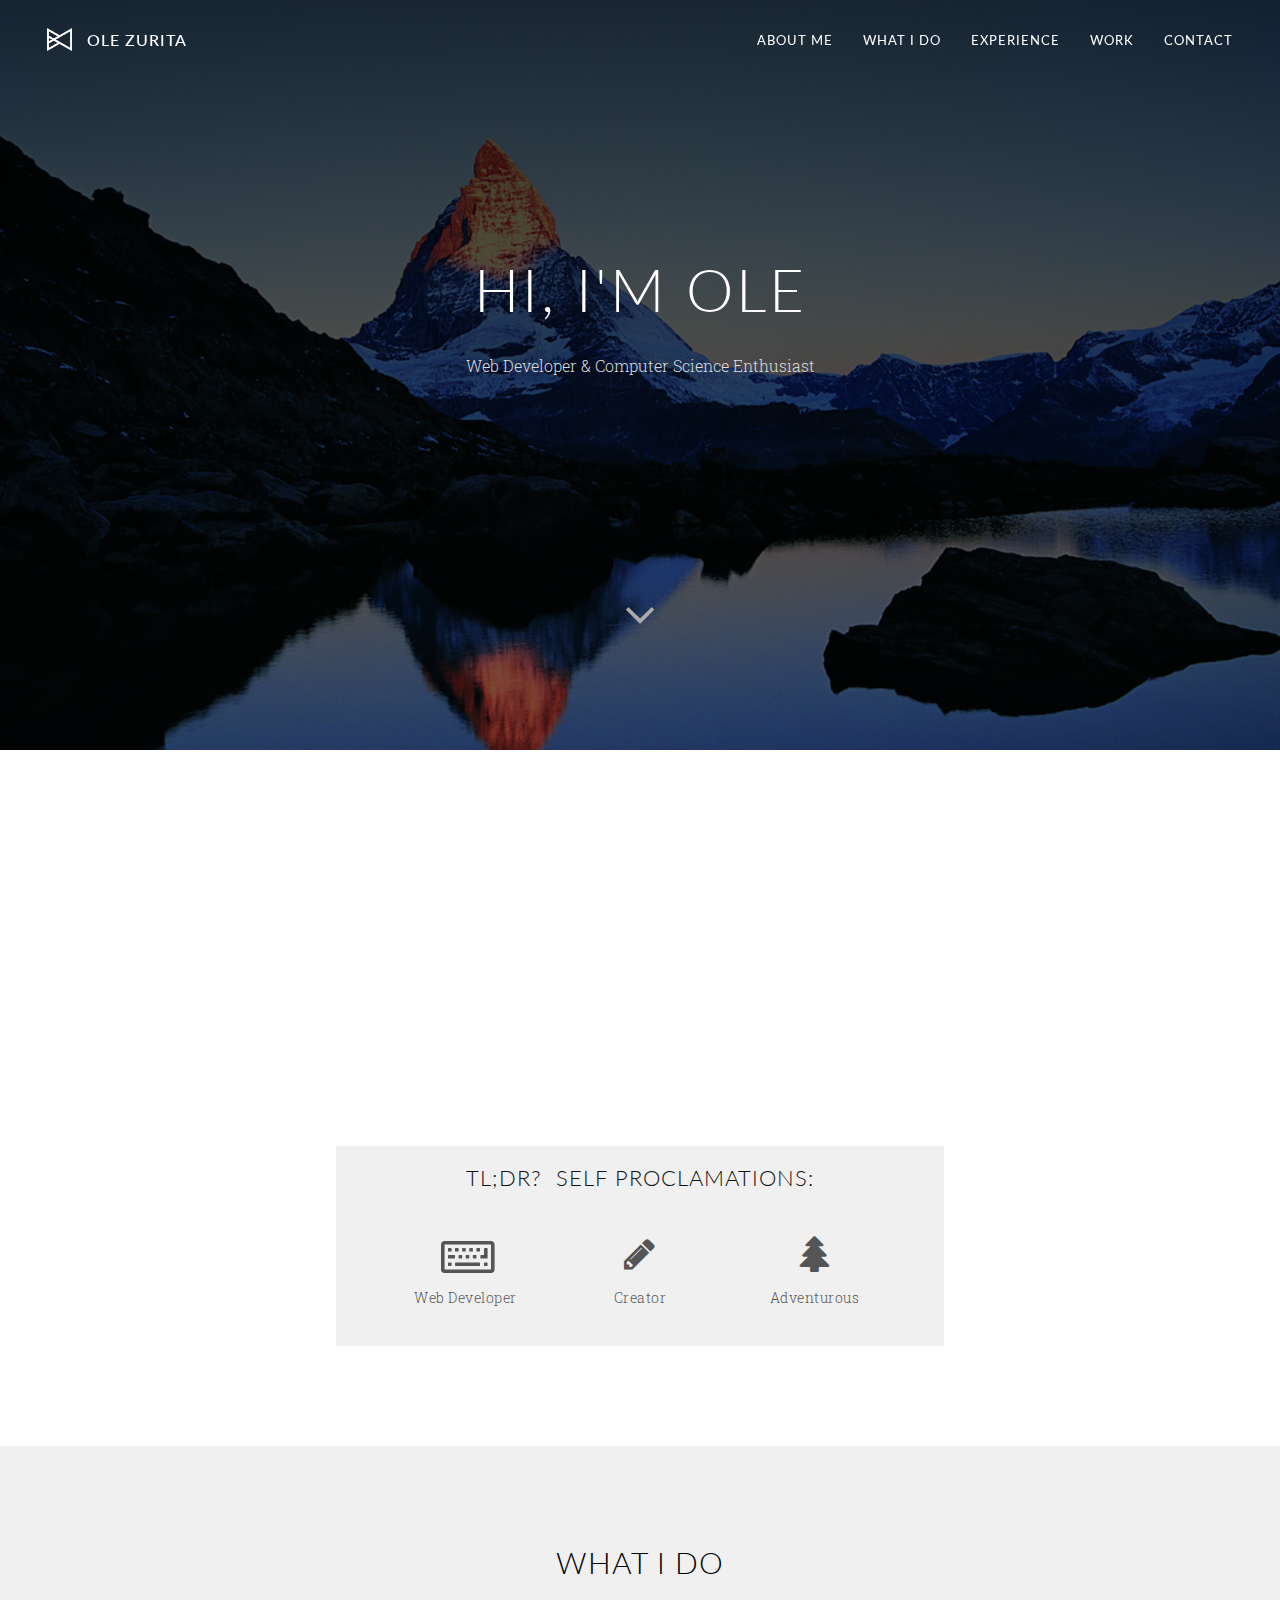
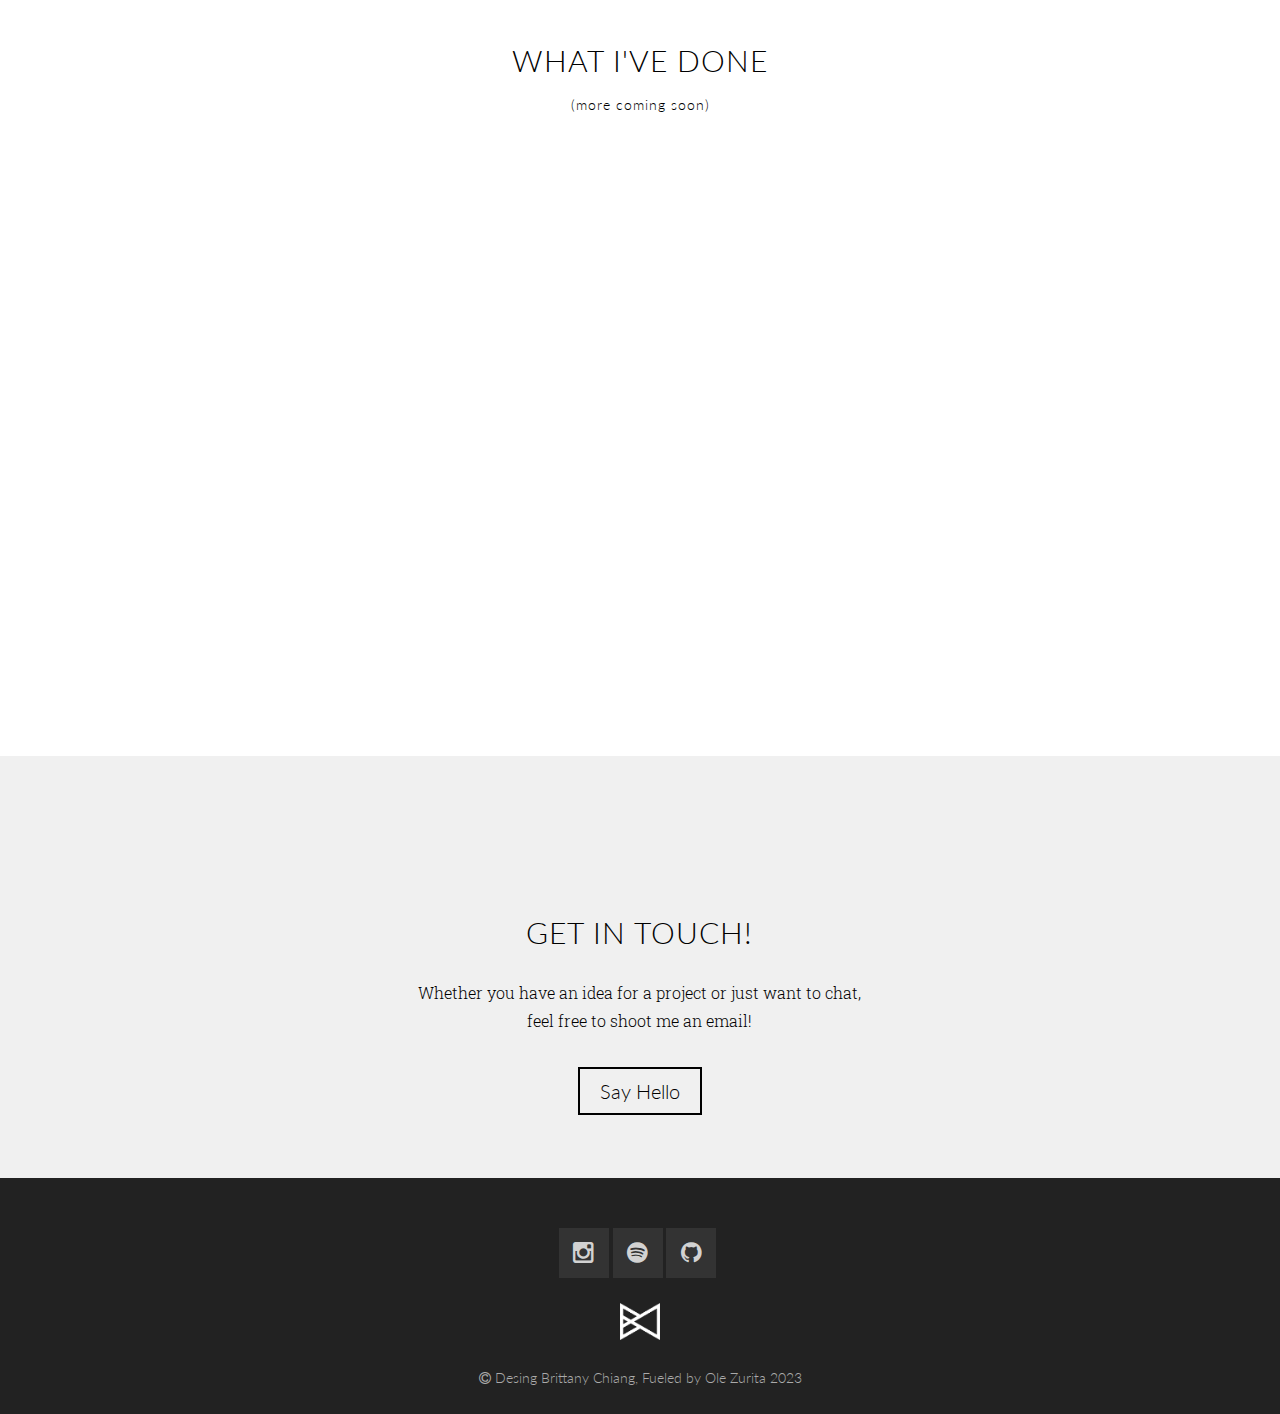
==== commit aa9934e9: "cargando ultimos detalles" ====
--- a/index.html
+++ b/index.html
@@ -47,11 +47,11 @@
                         <li class="hidden">
                             <a class="page-scroll" href="#page-top"></a>
                         </li>
-                        <li><a class="page-scroll" href="#about">Sobre Mi</a></li>
-                        <li><a class="page-scroll" href="#services">Pasion</a></li>
-                        <li><a class="page-scroll" href="#experience">Experiencia</a></li>
-                        <li><a class="page-scroll" href="#portfolio">Trabajo</a></li>
-                        <li><a class="page-scroll" href="#contact">Contacto</a></li>
+                        <li><a class="page-scroll" href="#about">About Me</a></li>
+                        <li><a class="page-scroll" href="#services">What I Do</a></li>
+                        <li><a class="page-scroll" href="#experience">Experience</a></li>
+                        <li><a class="page-scroll" href="#portfolio">Work</a></li>
+                        <li><a class="page-scroll" href="#contact">Contact</a></li>
                     </ul>
                 </div>
             </div>
@@ -114,8 +114,8 @@
                         <div class="spacer-10"></div>
                         <div class="col-md-4 wp2">
                             <div class="icon"><i class="fa fa-laptop"></i></div>
-                            <h3>Design</h3>
-                            <p>Design isn't just what a product looks like and feels like on the outside. Design encompasses the internal functionality of a product as well as the overall user experience. I strive to design interfaces and experiences that people can enjoy on all digital mediums.
+                            <h3>Create</h3>
+                            <p>Writing a code, more than programming, is about bringing an idea into life.
                             </p>
                         </div>
                         <div class="col-md-4 wp2 delay-025s">
@@ -309,7 +309,7 @@
                                 <a class="image-link"><i class="fa fa-search-plus"></i></a>
                                 <!-- <a href="https://google.com" target="_blank"><i class="fa fa-link"></i></a> -->
                             </div>
-                            <img src="" alt="image">
+                            <img src="img/portfolio.png" alt="image">
                             <div class="portfolio-info">
                                 <h3></h3>
                             </div>
@@ -325,15 +325,15 @@
                 <div class="modal-content">
                     <div class="modal-header">
                         <button type="button" class="close" data-dismiss="modal" aria-hidden="true">&times;</button>
-                        <h4 class="modal-title">CourseSource</h4>
-                        <h6 class="modal-title-description">Web App</h6>
+                        <h4 class="modal-title">Festival de musica</h4>
+                        <h6 class="modal-title-description">Web para un festival</h6>
                     </div>
                     <div class="modal-body">
                         <p>
                             <img class="img-responsive img-centered" src="img/CourseSource.png" alt="">
                         </p>
-                        <p class="modal-description">CourseSource is a web application that was built with the MEAN stack for my web development class. I wanted to build this web app to help Northeastern Students have a better experience and more functionalities while browsing the courses offered at Northeastern, especially during registration season. </br>I'm sure many Northeastern students would agree with me that our student portal is in need of a major upgrade, and this web app is just a small example of what our student portal could be like.</p>
-                        <p class="visit"><a href="http://webdevspring2016-chiangbrittany.rhcloud.com/project/client/#/login" target="_blank" id="visit-btn">Visit Site</a> or <a href="https://github.com/bchiang7/WebDevSpring2016/tree/master/public/project" target="_blank" id="visit-btn">View Source</a></p>
+                        <p class="modal-description"></p>
+                        <p class="visit"><a href="https://festival-de-musica-beta.vercel.app" target="_blank" id="visit-btn">Visit Site</a> or <a href="https://github.com/olecito/Festival-de-musica" target="_blank" id="visit-btn">View Source</a></p>
                     </div>
                     <div class="modal-footer">
                         <button type="button" class="btn btn-default" data-dismiss="modal">Close</button>
@@ -347,18 +347,18 @@
                 <div class="modal-content">
                     <div class="modal-header">
                         <button type="button" class="close" data-dismiss="modal" aria-hidden="true">&times;</button>
-                        <h4 class="modal-title">Feedback Loop</h4>
-                        <h6 class="modal-title-description">Final Project</h6>
+                        <h4 class="modal-title"> Blog del Cafe</h4>
+                        <h6 class="modal-title-description">Pagina para un bloc</h6>
                     </div>
                     <div class="modal-body">
                         <p>
                             <img class="img-responsive img-centered" src="img/feedback-loop.png" alt="">
                         </p>
-                        <p class="modal-description">This site was my final project for 5D Foundations: Experience and Drawing. Dubbed "The Emotion Machine", the goal for the project was to use HTML and CSS to create a website which elicits an emotion from the user's interaction with it or engages its user with a particular sort of experience in mind.</p>
+                        <p class="modal-description"> </p>
                         <Br>
-                        <p class="modal-description"><strong>Note:</strong> For an optimal experience, use chrome with your sound on</p>
-                        <p class="modal-description"><strong>Warning:</strong> Very resource heavy &mdash; efficiency &amp; optimization was definitely not a concern for this project.</p>
-                        <p class="visit"><a href="http://brittanychiang.com/feedback-loop/" target="_blank" id="visit-btn">Visit Site</a> or <a href="https://github.com/bchiang7/feedback-loop" target="_blank" id="visit-btn">View Source</a></p>
+                        <p class="modal-description"><strong></strong> </p>
+                        <p class="modal-description"><strong></strong></p>
+                        <p class="visit"><a href="https://blog-del-cafe.vercel.app" target="_blank" id="visit-btn">Visit Site</a> or <a href="https://github.com/olecito/BlogDelCafe" target="_blank" id="visit-btn">View Source</a></p>
                     </div>
                     <div class="modal-footer">
                         <button type="button" class="btn btn-default" data-dismiss="modal">Close</button>
@@ -372,17 +372,17 @@
                 <div class="modal-content">
                     <div class="modal-header">
                         <button type="button" class="close" data-dismiss="modal" aria-hidden="true">&times;</button>
-                        <h4 class="modal-title">Web Development Homepage</h4>
+                        <h4 class="modal-title">Sitio Web para un freelancer</h4>
                         <h6 class="modal-title-description">Landing Page</h6>
                     </div>
                     <div class="modal-body">
                         <p>
                             <img class="img-responsive img-centered" src="img/webdev-home.png" alt="">
                         </p>
-                        <p class="modal-description">This was a very simple landing page I made for my web development class, hosted on Openshift. It contains a small blurb and the various links required by the professor.</p>
+                        <p class="modal-description"></p>
                         <Br>
-                        <p class="modal-description"><strong>Note:</strong> The live assignment is not working due to having to remove functionality from the assignment to make my final project run smoothly.</p>
-                        <p class="visit"><a href="http://webdevspring2016-chiangbrittany.rhcloud.com/" target="_blank" id="visit-btn">Visit Site</a></p>
+                        <p class="modal-description"><strong></strong> </p>
+                        <p class="visit"><a href="https://freelancer-xi.vercel.app" target="_blank" id="visit-btn">Visit Site</a></p>
                     </div>
                     <div class="modal-footer">
                         <button type="button" class="btn btn-default" data-dismiss="modal">Close</button>
@@ -396,15 +396,15 @@
                 <div class="modal-content">
                     <div class="modal-header">
                         <button type="button" class="close" data-dismiss="modal" aria-hidden="true">&times;</button>
-                        <h4 class="modal-title">Fontipsums</h4>
-                        <h6 class="modal-title-description">Website</h6>
+                        <h4 class="modal-title">Streaming Web</h4>
+                        <h6 class="modal-title-description">Pagina de streaming</h6>
                     </div>
                     <div class="modal-body">
                         <p>
                             <img class="img-responsive img-centered" src="img/fontipsums.png" alt="">
                         </p>
-                        <p class="modal-description">I really enjoy typography and recently became semi-obssessed with discovering new font pairings. I whipped up this simple website to display some of my favorite pairings combined with some fun lorem ipsum variations I found on the web.</p>
-                        <p class="visit"><a href="http://brittanychiang.com/fontipsums/" target="_blank" id="visit-btn">Visit Site</a> or <a href="https://github.com/bchiang7/fontipsums" target="_blank" id="visit-btn">View Source</a></p>
+                        <p class="modal-description"></p>
+                        <p class="visit"><a href="https://movie-streaming-landpage.vercel.app" target="_blank" id="visit-btn">Visit Site</a> or <a href="https://github.com/olecito/Movie-Streaming-landpage" target="_blank" id="visit-btn">View Source</a></p>
                     </div>
                     <div class="modal-footer">
                         <button type="button" class="btn btn-default" data-dismiss="modal">Close</button>
@@ -418,15 +418,15 @@
                 <div class="modal-content">
                     <div class="modal-header">
                         <button type="button" class="close" data-dismiss="modal" aria-hidden="true">&times;</button>
-                        <h4 class="modal-title">Northeastern University Women in Tech</h4>
-                        <h6 class="modal-title-description">Club Website</h6>
+                        <h4 class="modal-title">Frontend store</h4>
+                        <h6 class="modal-title-description">Tienda Online</h6>
                     </div>
                     <div class="modal-body">
                         <p>
                             <img class="img-responsive img-centered" src="img/nuwit.png" alt="">
                         </p>
-                        <p class="modal-description">While serving on the e-board as web chair for Northeastern University Women in Technology (NU WiT), I did a complete overhaul on the club website. I designed and built the new website from the ground up. I was responsible for the upkeeping and maintainence of the site.</p>
-                        <p class="visit"><a href="http://nuwit.ccs.neu.edu/" target="_blank" id="visit-btn">Visit Site</a> or <a href="https://github.com/nuwit/website" target="_blank" id="visit-btn">View Source</a></p>
+                        <p class="modal-description"></p>
+                        <p class="visit"><a href="https://frontendstore-rho.vercel.app" target="_blank" id="visit-btn">Visit Site</a> or <a href="https://github.com/olecito/FRONTENDSTORE-" target="_blank" id="visit-btn">View Source</a></p>
                     </div>
                     <div class="modal-footer">
                         <button type="button" class="btn btn-default" data-dismiss="modal">Close</button>
@@ -440,242 +440,16 @@
                 <div class="modal-content">
                     <div class="modal-header">
                         <button type="button" class="close" data-dismiss="modal" aria-hidden="true">&times;</button>
-                        <h4 class="modal-title">One Card For All</h4>
-                        <h6 class="modal-title-description">Mullen's Holiday Card 2015</h6>
+                        <h4 class="modal-title">Esta Pagina</h4>
+                        <h6 class="modal-title-description">Mi propia pagina</h6>
                     </div>
                     <div class="modal-body">
                         <p>
                             <img class="img-responsive img-centered" src="img/onecardforall.png" alt="">
                         </p>
-                        <p class="modal-description">In the spirit of wishing the world peace and joy during the 2015 holiday season, Mullen built a site around an algorithm that generates a holiday greeting to each and every person on the planet. We also accounted for newcomers being added at an amazing rate. Overall, the website is a tranquil, animated experience. As new names appear, visitors can watch them fall, like snowflakes, onto a stylized world map. Users can also find their own name and see it as part of the world collective.</p>
-                        <br>
-                        <p class="modal-description">Check out this short <b><a href="https://vimeo.com/152734803" target="_blank">video</a></b> describing the project!</p>
-                        <p class="visit"><a href="http://onecardforall.org" target="_blank" id="visit-btn">Visit Site</a></p>
-                    </div>
-                    <div class="modal-footer">
-                        <button type="button" class="btn btn-default" data-dismiss="modal">Close</button>
-                    </div>
-                </div>
-            </div>
-        </div>
-        <!-- MED MIL MODAL -->
-        <div class="modal fade" id="medMilModal" tabindex="-1" role="dialog" aria-labelledby="medMilModal" aria-hidden="true">
-            <div class="modal-dialog">
-                <div class="modal-content">
-                    <div class="modal-header">
-                        <button type="button" class="close" data-dismiss="modal" aria-hidden="true">&times;</button>
-                        <h4 class="modal-title">Medicine and the Military</h4>
-                        <h6 class="modal-title-description">Website</h6>
-                    </div>
-                    <div class="modal-body">
-                        <p>
-                            <img class="img-responsive img-centered" src="img/medmil.png" alt="">
-                        </p>
-                        <p class="modal-description">Medicine and the Military is one of the Department of Defense sites I was involved in working on while at Mullen. I worked on various elements of the website, including the full bleed header video, many design tweaks, and the overall experience in general.</p>
-                        <p class="visit"><a href="http://medicineandthemilitary.com" target="_blank" id="visit-btn">Visit Site</a></p>
-                    </div>
-                    <div class="modal-footer">
-                        <button type="button" class="btn btn-default" data-dismiss="modal">Close</button>
-                    </div>
-                </div>
-            </div>
-        </div>
-        <!-- HUMANKINDA MODAL -->
-        <div class="modal fade" id="humankindaModal" tabindex="-1" role="dialog" aria-labelledby="mullen_comModal" aria-hidden="true">
-            <div class="modal-dialog">
-                <div class="modal-content">
-                    <div class="modal-header">
-                        <button type="button" class="close" data-dismiss="modal" aria-hidden="true">&times;</button>
-                        <h4 class="modal-title"></h4>
-                        <h6 class="modal-title-description"></h6>
-                    </div>
-                    <div class="modal-body">
-                        <p>
-                            <img class="img-responsive img-centered" src="img/humankinda_tumblr.png" alt="">
-                        </p>
-                        <p class="modal-description">
-                            <br> <a href="" target="_blank"></a>, <a href="http://www.fastcocreate.com/3052562/see-how-ridiculously-busy-we-all-are-in-humankinda-a-short-film-from-jetblue" target="_blank">Fast Company</a>, and <a href="http://digiday.com/brands/humankinda-jetblue-makes-first-foray-longform-content/" target="_blank">Digiday</a>!</p>
-                        <p class="visit"><a href="https://us.mullenlowe.com/work/humankinda/" target="_blank" id="visit-btn"></a></p>
-                    </div>
-                    <div class="modal-footer">
-                        <button type="button" class="btn btn-default" data-dismiss="modal"></button>
-                    </div>
-                </div>
-            </div>
-        </div>
-        <!-- US CELLULAR MODAL -->
-        <div class="modal fade" id="uscModal" tabindex="-1" role="dialog" aria-labelledby="uscModal" aria-hidden="true">
-            <div class="modal-dialog">
-                <div class="modal-content">
-                    <div class="modal-header">
-                        <button type="button" class="close" data-dismiss="modal" aria-hidden="true">&times;</button>
-                        <h4 class="modal-title">U.S. Cellular Landing Pages</h4>
-                        <h6 class="modal-title-description">Static Template Promo Sites</h6>
-                    </div>
-                    <div class="modal-body">
-                        <p>
-                            <img class="img-responsive img-centered" src="img/USC-iphone6s.png" alt="">
-                        </p>
-                        <p class="modal-description">At Mullen, I was resonsible for the development of several of U.S. Cellular's landing pages. Each landing page was for a different campaign, and each page lived in U.S. Cellular's static template.
-                            <br> A few pages I built can be found <b><a href="http://www.uscellular.com/uscellular/common/digitalLandingTemplate.jsp?id=m&page=podnetworkrw.html" target="_blank">here</a></b>, <b><a href="http://www.uscellular.com/uscellular/common/digitalLandingTemplate.jsp?id=m&page=promo-iphone6s.html" target="_blank">here</a></b>, and <b><a href="http://www.uscellular.com/uscellular/common/digitalLandingTemplate.jsp?id=m&page=holiday15.html" target="_blank">here</a></b>.
-                        </p>
-                    </div>
-                    <div class="modal-footer">
-                        <button type="button" class="btn btn-default" data-dismiss="modal">Close</button>
-                    </div>
-                </div>
-            </div>
-        </div>
-        <!-- MULLEN DISPLAYS MODAL -->
-        <div class="modal fade" id="displaysModal" tabindex="-1" role="dialog" aria-labelledby="mullen_comModal" aria-hidden="true">
-            <div class="modal-dialog">
-                <div class="modal-content">
-                    <div class="modal-header">
-                        <button type="button" class="close" data-dismiss="modal" aria-hidden="true">&times;</button>
-                        <h4 class="modal-title">Mullen Display Screens</h4>
-                        <h6 class="modal-title-description"></h6>
-                    </div>
-                    <div class="modal-body">
-                        <p>
-                            <img class="img-responsive img-centered" src="img/mullen_displays_fit.png" alt="">
-                        </p>
-                        <p class="modal-description">I was involved in the prototyping and initial development of Mullen Display Screens, which was an in-house project at Mullen Lowe's Boston office. This site is displayed on various TV screens around the office as an convenient way to keep employees and guests informed about what goes on at Mullen Lowe. With a Wordpress backend, it's easy for Mullen employees to maintain and update the information displayed by the site.</p>
-                    </div>
-                    <div class="modal-footer">
-                        <button type="button" class="btn btn-default" data-dismiss="modal">Close</button>
-                    </div>
-                </div>
-            </div>
-        </div>
-        <!-- LOVESAC MODAL -->
-        <div class="modal fade" id="lovesacModal" tabindex="-1" role="dialog" aria-labelledby="mullen_comModal" aria-hidden="true">
-            <div class="modal-dialog">
-                <div class="modal-content">
-                    <div class="modal-header">
-                        <button type="button" class="close" data-dismiss="modal" aria-hidden="true">&times;</button>
-                        <h4 class="modal-title">Lovesac</h4>
-                        <h6 class="modal-title-description">Tumblr Site</h6>
-                    </div>
-                    <div class="modal-body">
-                        <p>
-                            <img class="img-responsive img-centered" src="img/lovesac_tumblr.png" alt="">
-                        </p>
-                        <p class="modal-description">For Lovesac's 20th anniversary, Mullen built this Tumblr timeline site to document Lovesac's history juxtaposed with different cultural trends and pop culture throughout the years. I inherited the code for this shortly before launch, and was responsible for finishing the development on a tight deadline, as well as handling hotfixes.</p>
-                        <p class="visit"><a href="http://roots.lovesac.com" target="_blank" id="visit-btn">Visit Site</a></p>
-                    </div>
-                    <div class="modal-footer">
-                        <button type="button" class="btn btn-default" data-dismiss="modal">Close</button>
-                    </div>
-                </div>
-            </div>
-        </div>
-        <!-- MULLEN.COM MODAL -->
-        <div class="modal fade" id="mullen_comModal" tabindex="-1" role="dialog" aria-labelledby="mullen_comModal" aria-hidden="true">
-            <div class="modal-dialog">
-                <div class="modal-content">
-                    <div class="modal-header">
-                        <button type="button" class="close" data-dismiss="modal" aria-hidden="true">&times;</button>
-                        <h4 class="modal-title">MullenLoweUS.com</h4>
-                        <h6 class="modal-title-description">Mullen Lowe's Website</h6>
-                    </div>
-                    <div class="modal-body">
-                        <p>
-                            <img class="img-responsive img-centered" src="img/mullen_com.png" alt="">
-                        </p>
-                        <p class="modal-description">In the beginning of my co-op at Mullen, I tackled and fixed many major bugs and blockers for the company website. I worked with digital producers to create a site style guide and optimized the homepage particle image across all browsers.</p>
-                        <p class="visit"><a href="http://us.mullenlowe.com/" target="_blank" id="visit-btn">Visit Site</a></p>
-                    </div>
-                    <div class="modal-footer">
-                        <button type="button" class="btn btn-default" data-dismiss="modal">Close</button>
-                    </div>
-                </div>
-            </div>
-        </div>
-        <!-- BOOKMARKS MODAL -->
-        <div class="modal fade" id="bookmarksModal" tabindex="-1" role="dialog" aria-labelledby="bookmarksModal" aria-hidden="true">
-            <div class="modal-dialog">
-                <div class="modal-content">
-                    <div class="modal-header">
-                        <button type="button" class="close" data-dismiss="modal" aria-hidden="true">&times;</button>
-                        <h4 class="modal-title">Bookmarks</h4>
-                        <h6 class="modal-title-description">A Compilation of Front End Dev Bookmarks</h6>
-                    </div>
-                    <div class="modal-body">
-                        <p>
-                            <img class="img-responsive img-centered" src="img/bookmarks-site.png" alt="">
-                        </p>
-                        <p class="modal-description">One day I realized my bookmarks folder was overflowing and disorganized. So, I decided to make what I had always hoped my bookmarks folder to look like. This site is essentially a visualization of my bookmarks folder, and also a resource for other developers and designers. This site is mainly for my personal reference, but hopefully, other people find it useful.</p>
-                        <br>
-                        <p class="modal-description"><b>NOTE:</b>&nbsp;&nbsp;Optimized for desktop only.</p>
-                        <p class="visit"><a href="http://brittanychiang.com/bookmarks/" target="_blank" id="visit-btn">Visit Site</a> or <a href="https://github.com/bchiang7/Bookmarks" target="_blank" id="visit-btn">View Source</a></p>
-                    </div>
-                    <div class="modal-footer">
-                        <button type="button" class="btn btn-default" data-dismiss="modal">Close</button>
-                    </div>
-                </div>
-            </div>
-        </div>
-        <!-- CALENDR MODAL -->
-        <div class="modal fade" id="calendrModal" tabindex="-1" role="dialog" aria-labelledby="calendrModal" aria-hidden="true">
-            <div class="modal-dialog">
-                <div class="modal-content">
-                    <div class="modal-header">
-                        <button type="button" class="close" data-dismiss="modal" aria-hidden="true">&times;</button>
-                        <h4 class="modal-title">Calendr</h4>
-                        <h6 class="modal-title-description">All-In-One Calendar/Scheduling Web App</h6>
-                    </div>
-                    <div class="modal-body">
-                        <p>
-                            <img class="img-responsive img-centered" src="img/calendr.jpg" alt="">
-                        </p>
-                        <p class="modal-description">While taking Northeastern's Human Computer Interaction Course, my team and I built a prototype of a web application called Calendr to streamline and mitigate the number of applications that students use to manage their lives. We conceptualized, tested, and developed an all-in-one calendar/homework assignment/to-do list application designed specifically for students. For the purposes of our course, we only implemented a prototype of the front end, which we did with HTML, CSS, jQuery, JavaScript, and the bootstrap framework.</p>
-                        <p class="modal-description">Read about the steps we took to create the final product
-                            <strong><a href="http://www.ccs.neu.edu/home/bchiang7/project.html" target="_blank">here</a></strong>.</p>
-                        <p class="visit"><a href="http://www.ccs.neu.edu/home/bchiang7/calendr/login.html" target="_blank" id="visit-btn">Visit Site</a> or <a href="https://github.com/bchiang7/Calendr" target="_blank" id="visit-btn">View Source</a></p>
-                    </div>
-                    <div class="modal-footer">
-                        <button type="button" class="btn btn-default" data-dismiss="modal">Close</button>
-                    </div>
-                </div>
-            </div>
-        </div>
-        <!-- HCI WEBSITE MODAL -->
-        <div class="modal fade" id="hciWebsiteModal" tabindex="-1" role="dialog" aria-labelledby="hciWebsiteModal" aria-hidden="true">
-            <div class="modal-dialog">
-                <div class="modal-content">
-                    <div class="modal-header">
-                        <button type="button" class="close" data-dismiss="modal" aria-hidden="true">&times;</button>
-                        <h4 class="modal-title">HCI Course Website</h4>
-                        <h6 class="modal-title-description">Homework Submission Website</h6>
-                    </div>
-                    <div class="modal-body">
-                        <p>
-                            <img class="img-responsive img-centered" src="img/hciwebsite.jpg" alt="">
-                        </p>
-                        <p class="modal-description">This was the simple homework submission website that I created for my human computer interaction class in the spring of 2015. Built using using HTML, CSS, and the foundation framework by Zurb. It is where you can find my homework assignments, paper critiques, and group project assignments.</p>
-                        <p class="visit"><a href="http://www.ccs.neu.edu/home/bchiang7/is4300.html" target="_blank" id="visit-btn">Visit Site</a> or <a href="https://github.com/bchiang7/IS4300_website" target="_blank" id="visit-btn">View Source</a></p>
-                    </div>
-                    <div class="modal-footer">
-                        <button type="button" class="btn btn-default" data-dismiss="modal">Close</button>
-                    </div>
-                </div>
-            </div>
-        </div>
-        <!-- OBLIVION THEMES MODAL -->
-        <div class="modal fade" id="oblivionThemesModal" tabindex="-1" role="dialog" aria-labelledby="oblivionThemesModal" aria-hidden="true">
-            <div class="modal-dialog">
-                <div class="modal-content">
-                    <div class="modal-header">
-                        <button type="button" class="close" data-dismiss="modal" aria-hidden="true">&times;</button>
-                        <h4 class="modal-title">Oblivion Themes</h4>
-                        <h6 class="modal-title-description">Custom Tumblr Themes &amp; Theme Blog</h6>
-                    </div>
-                    <div class="modal-body">
-                        <p>
-                            <img class="img-responsive img-centered" src="img/oblivionthemes.jpg" alt="">
-                        </p>
-                        <p class="modal-description">In my spare time I enjoy designing and developing custom Tumblr themes for free. Oblivion Themes is a theme blog that I created to showcase and open source my custom themes. Creating these themes are a productive way for me to keep coding in front end languages and learn new tricks in my free time. I haven't released any new themes recently, but I hope and plan on creating many more themes in the future.</p>
-                        <p class="visit"><a href="http://www.oblivion-themes.tumblr.com" target="_blank" id="visit-btn">Visit Site</a></p>
+                        <p class="modal-description"></p>
+                        <p class="modal-description"><b><a href="" target="_blank"></a></b></p>
+                        <p class="visit"><a href="https://www.olezurita.com" target="_blank" id="visit-btn">Visit Site</a></p>
                     </div>
                     <div class="modal-footer">
                         <button type="button" class="btn btn-default" data-dismiss="modal">Close</button>
@@ -692,7 +466,7 @@
                         <h2>Get In Touch!</h2>
                         <p>Whether you have an idea for a project or just want to chat, feel free to shoot me an email!</p>
                         <p style="margin-top:40px;">
-                            <a id="email-button" href="mailto:brittany.chiang@gmail.com" target="_blank">Say Hello</a>
+                            <a id="email-button" href="mailto:olezurita@icloud.com" target="_blank">Say Hello</a>
                         </p>
                     </div>
                 </div>
@@ -707,31 +481,31 @@
                         <!-- <h3>Other places you can find me</h3> -->
                         <ul class="list-inline social-buttons animated fadeIn">
                             <!-- Facebook Button -->
-                            <li><a id="facebook" href="https://www.facebook.com/brittany.chiang" target="_blank"><i class="fa fa-facebook"></i></a></li>
+                            <!--<li><a id="facebook" href="https://www.facebook.com/brittany.chiang" target="_blank"><i class="fa fa-facebook"></i></a></li>
                             <!-- Twitter Button -->
-                            <li><a id="twitter" href="https://twitter.com/bchiang7" target="_blank"><i class="fa fa-twitter"></i></a></li>
+                            <!--<li><a id="twitter" href="https://twitter.com/bchiang7" target="_blank"><i class="fa fa-twitter"></i></a></li>
                             <!-- Instagram Button -->
-                            <li><a id="instagram" href="https://instagram.com/bchiang7/" target="_blank"><i class="fa fa-instagram"></i></a></li>
+                            <li><a id="instagram" href="https://instagram.com/_olecito/" target="_blank"><i class="fa fa-instagram"></i></a></li>
                             <!-- Pinterest Button -->
                             <!-- <li><a id="pinterest" href="https://www.pinterest.com/brittanychiang/" target="_blank"><i class="fa fa-pinterest"></i></a></li> -->
                             <!-- Spotify Button -->
-                            <li><a id="spotify" href="https://play.spotify.com/user/bchiang7" target="_blank"><i class="fa fa-spotify"></i></a></li>
+                            <li><a id="spotify" href="https://open.spotify.com/user/313f25pld25qko4upk7nkzzbx7jq?si=20f34f5e35d84612" target="_blank"><i class="fa fa-spotify"></i></a></li>
                             <!-- Codepen Button -->
-                            <li><a id="codepen" href="http://codepen.io/bchiang7/" target="_blank"><i class="fa fa-codepen"></i></a></li>
+                           <!-- <li><a id="codepen" href="http://codepen.io/bchiang7/" target="_blank"><i class="fa fa-codepen"></i></a></li>
                             <!-- GitHub Button -->
-                            <li><a id="github" href="https://github.com/bchiang7" target="_blank"><i class="fa fa-github"></i></a></li>
+                            <li><a id="github" href="https://github.com/olecito" target="_blank"><i class="fa fa-github"></i></a></li>
                             <!-- LinkedIn Button -->
-                            <li><a id="linkedin" href="https://www.linkedin.com/in/bchiang7" target="_blank"><i class="fa fa-linkedin"></i></a></li>
+                           <!-- <li><a id="linkedin" href="https://www.linkedin.com/in/bchiang7" target="_blank"><i class="fa fa-linkedin"></i></a></li>-->
                         </ul>
                         <div class="page-scroll">
                             <a id="to-top" class="page-scroll" href="#page-top">
-                                <img id="rocket" src="img/rocket12.png" />
+                                <img id="rocket" src="img/logo-transparent-white-30pt.png" />
                             </a>
                             <p id="to-top-copy">Beam me up, Scotty!</p>
                         </div>
                         <div class="copyright">
                             <!-- please don't steal my stuff without permission -->
-                            <p><i class="fa fa-copyright"></i> Brittany Chiang 2016</p>
+                            <p><i class="fa fa-copyright"></i> Desing Brittany Chiang, Fueled by Ole Zurita 2023</p>
                         </div>
                     </div>
                 </div>
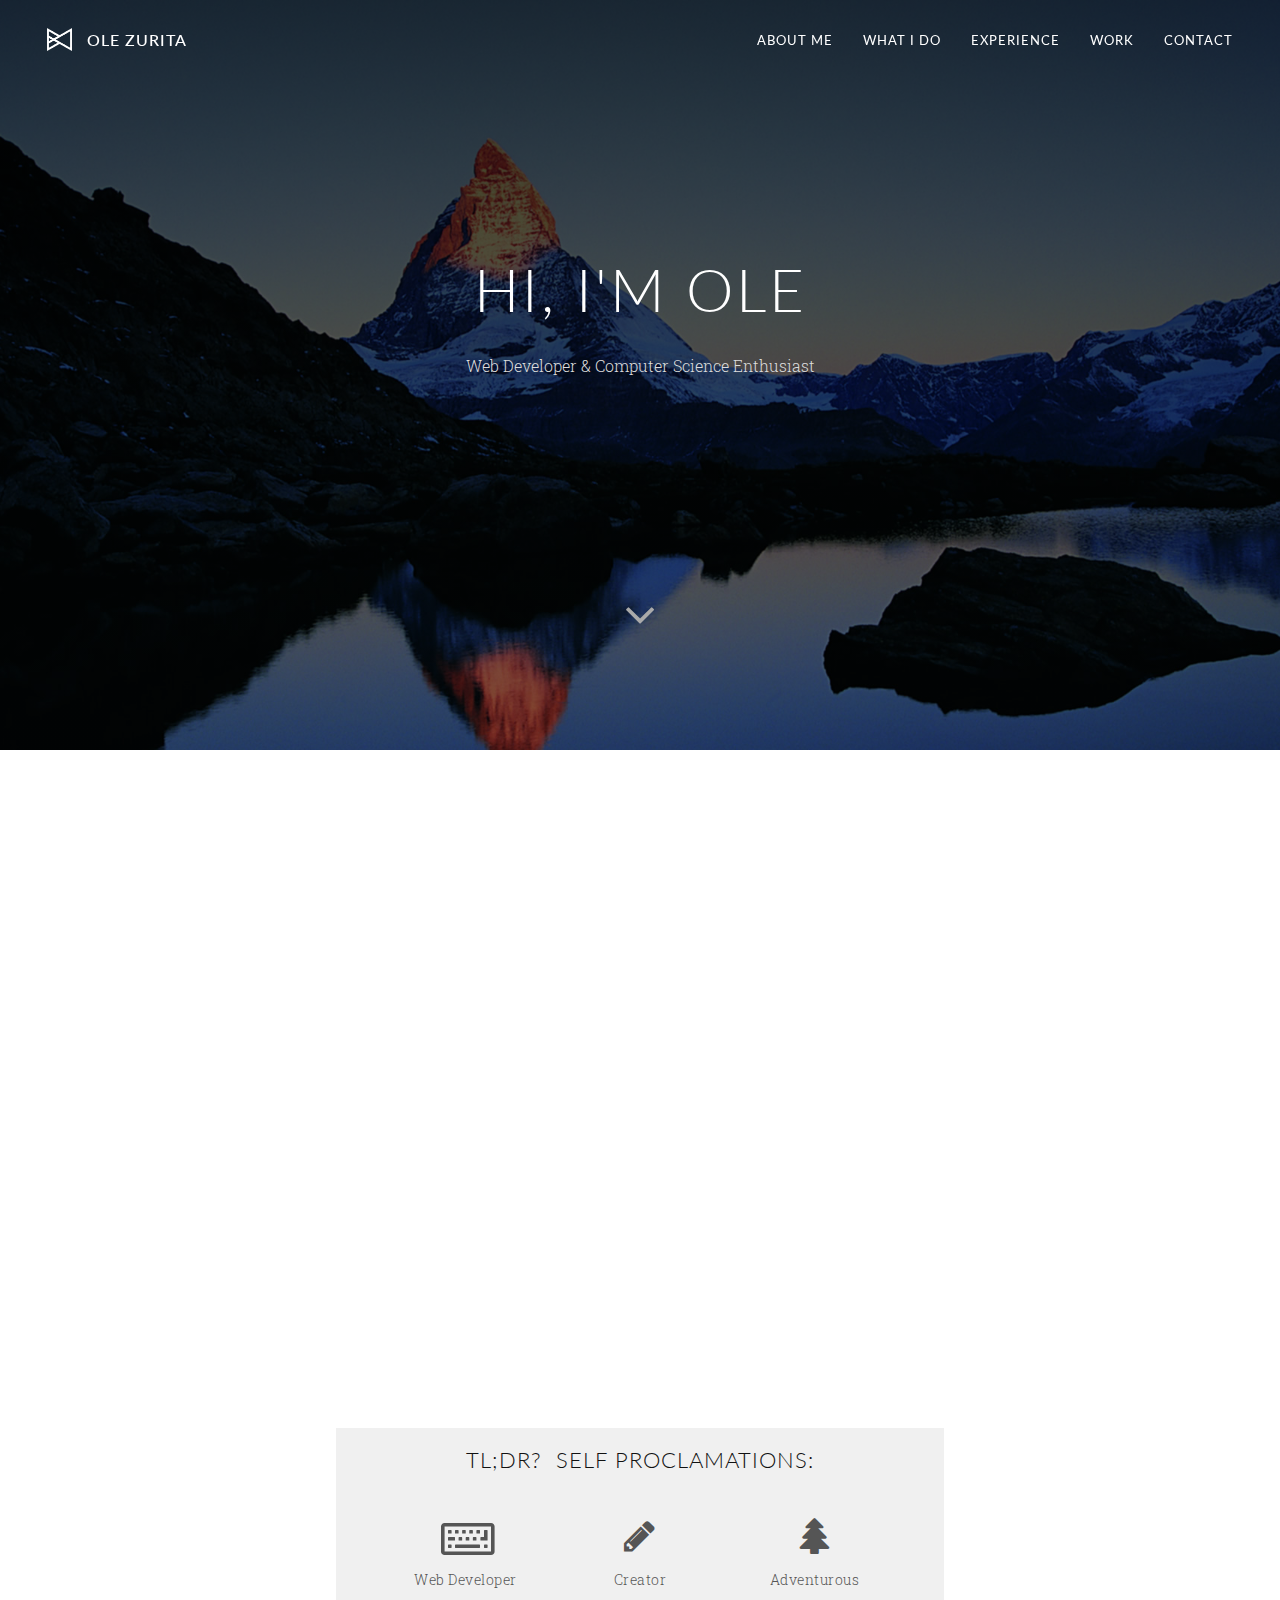
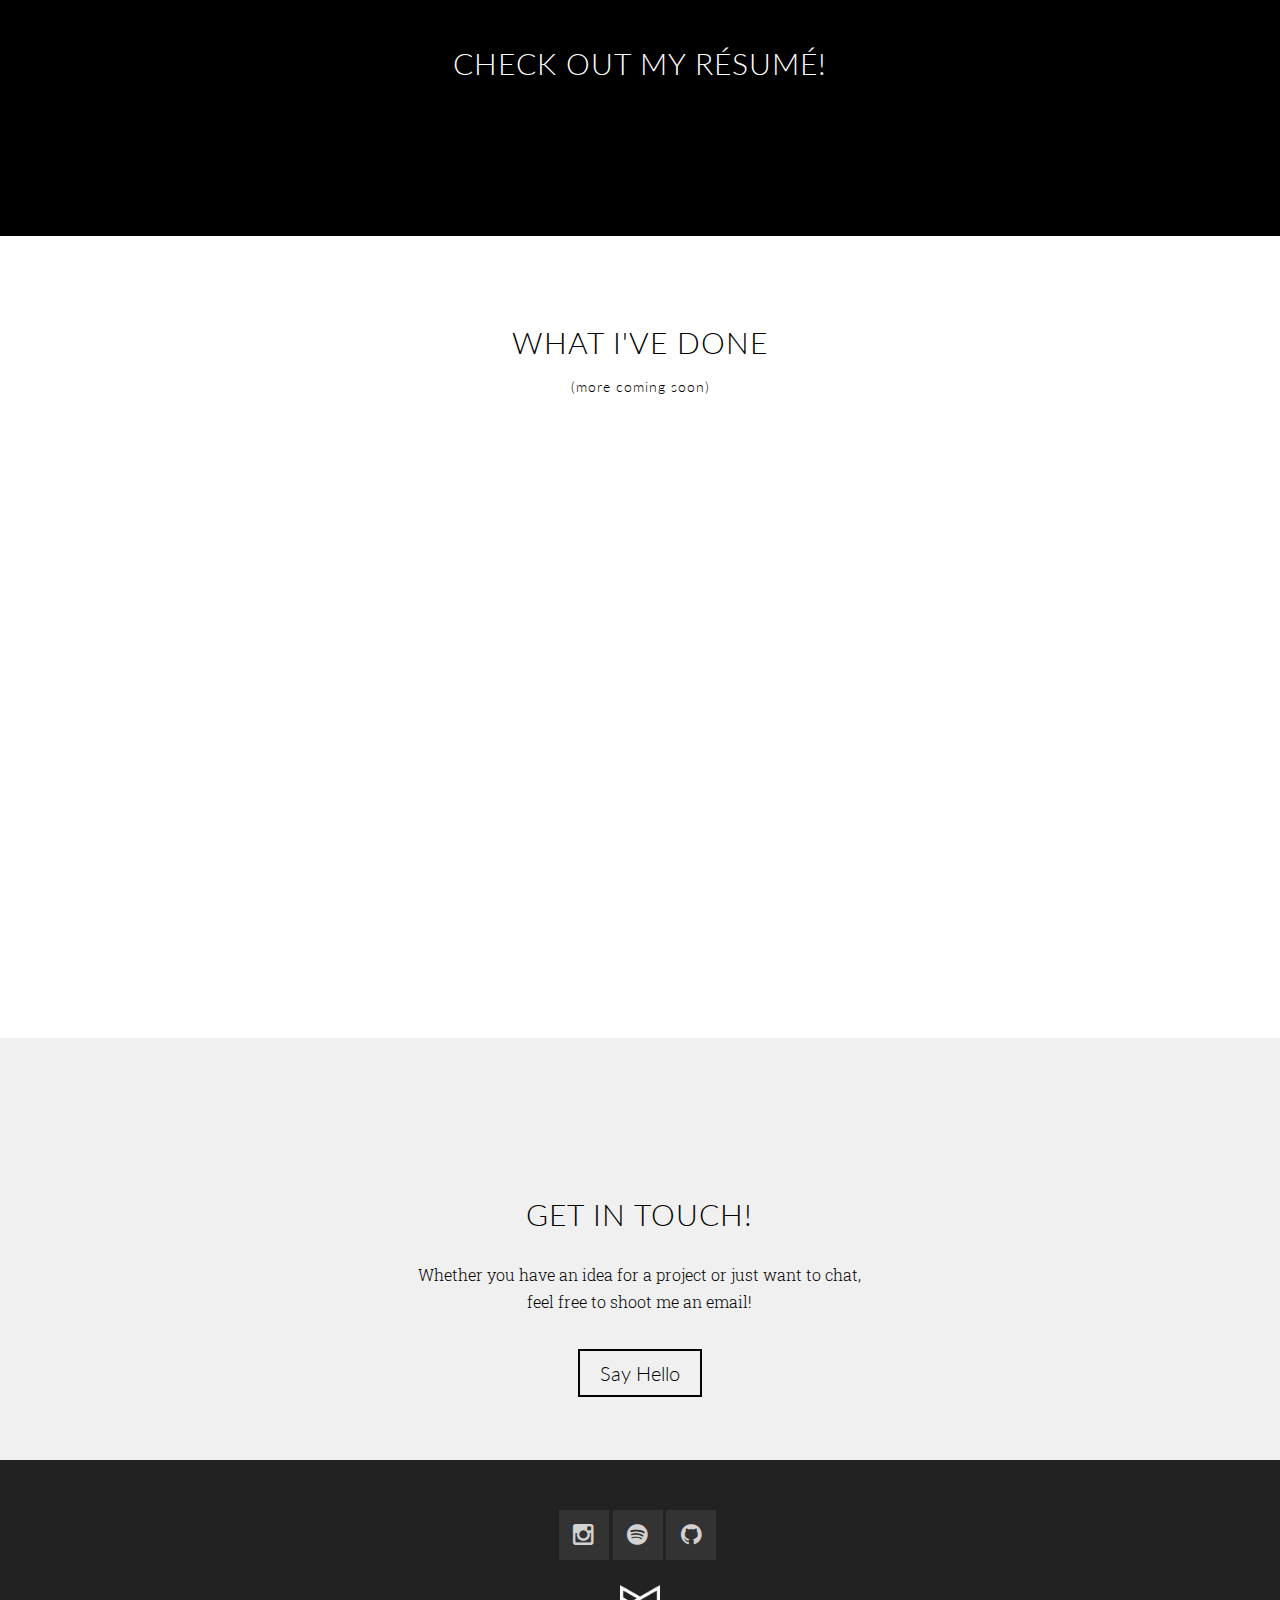
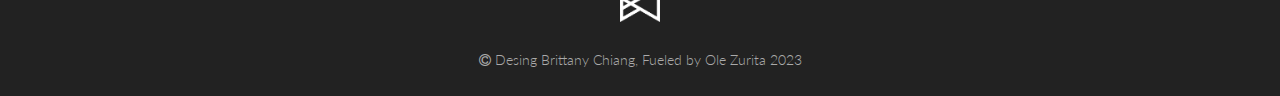
==== commit 1befe986: "se añade foto de perfil" ====
--- a/index.html
+++ b/index.html
@@ -74,7 +74,7 @@
                     <div class="row">
                         <div class="col-md-8 col-md-offset-2 wp1">
                             <h2>About Me</h2>
-                            <img src="#" id="prof-pic" />
+                            <img src="img/perfil.JPG" id="prof-pic" />
                             <p>
                                 Hey! My name is Ole and I'm a web developer focused on backend development. I'm currently studying at
                                 <a href="https://www.codecademy.com/" target="_blank">CodeAcademy</a> Developing a degree on <a href="https://join.codecademy.com/learn/paths/back-end-engineer-career-path-b/" target="_blank">Back-end engineering.</a> I aspire towards being able to develope and give life to ideas and projects.
